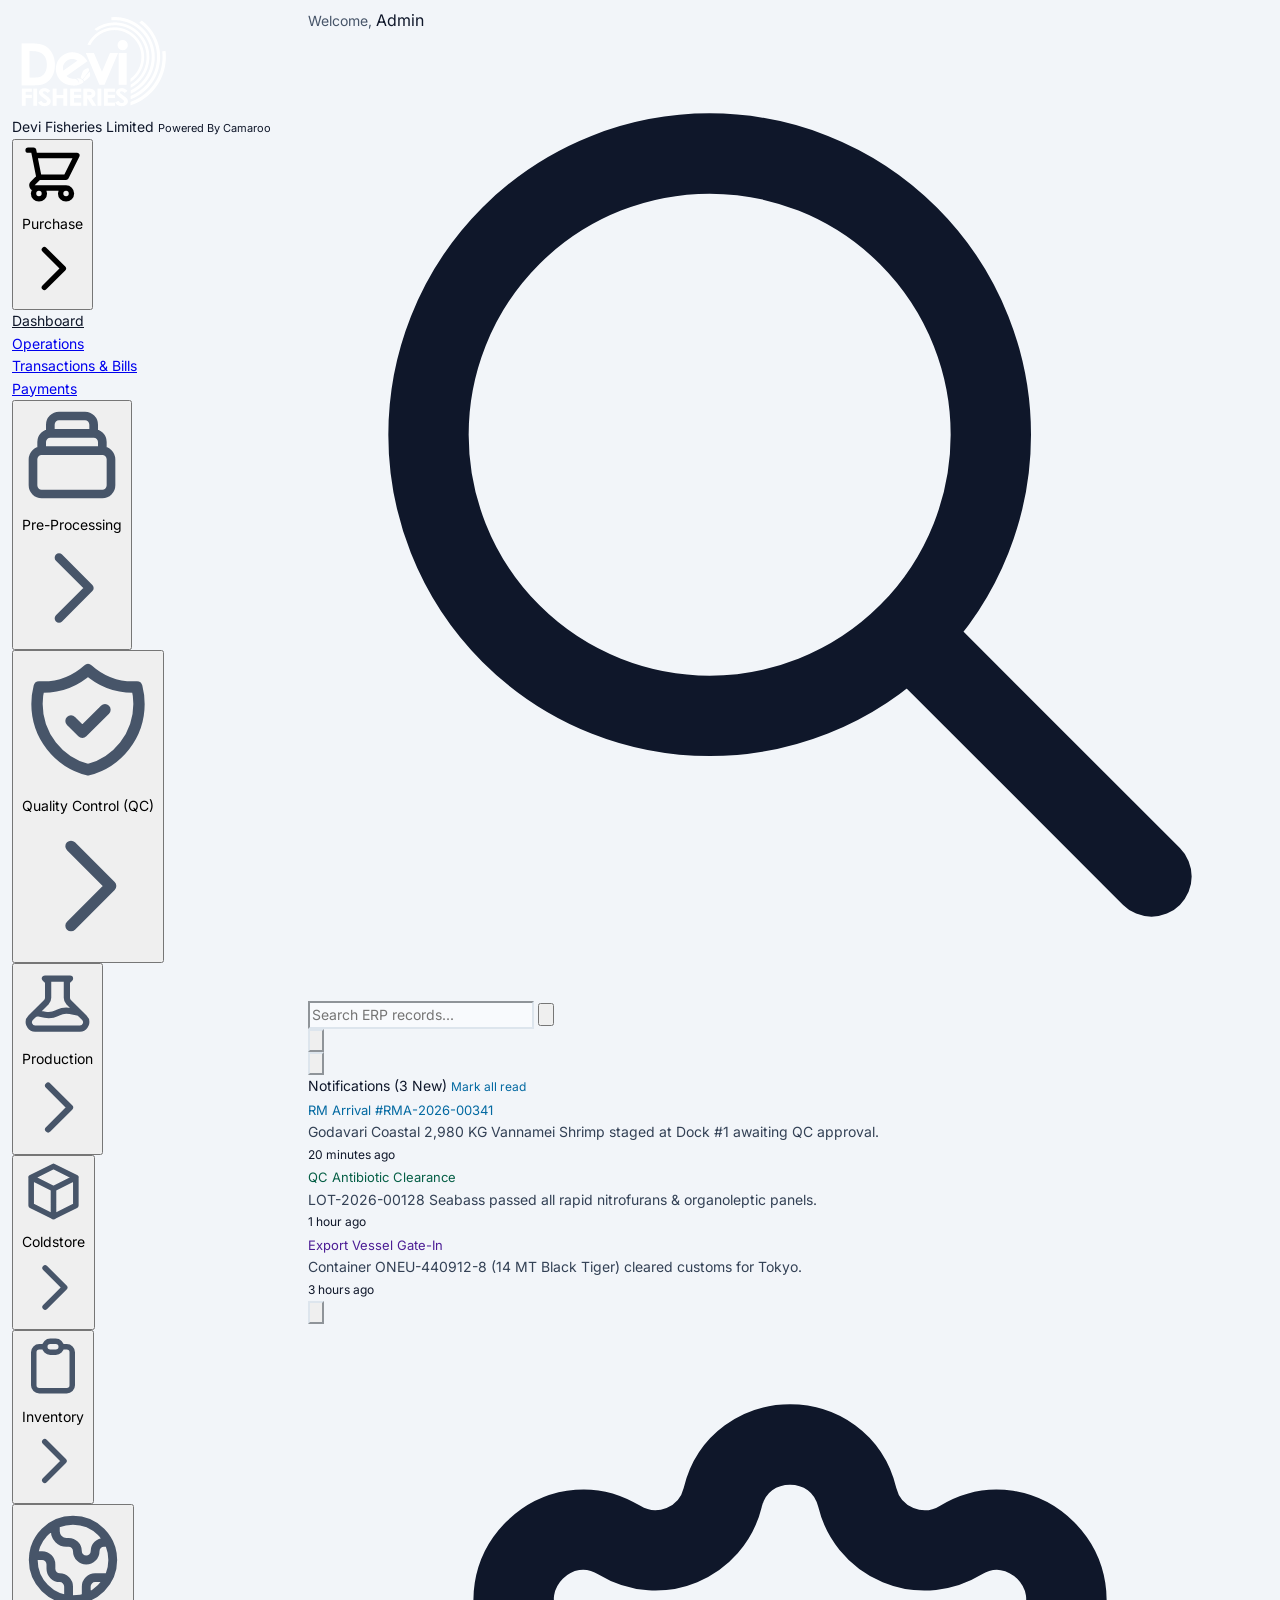
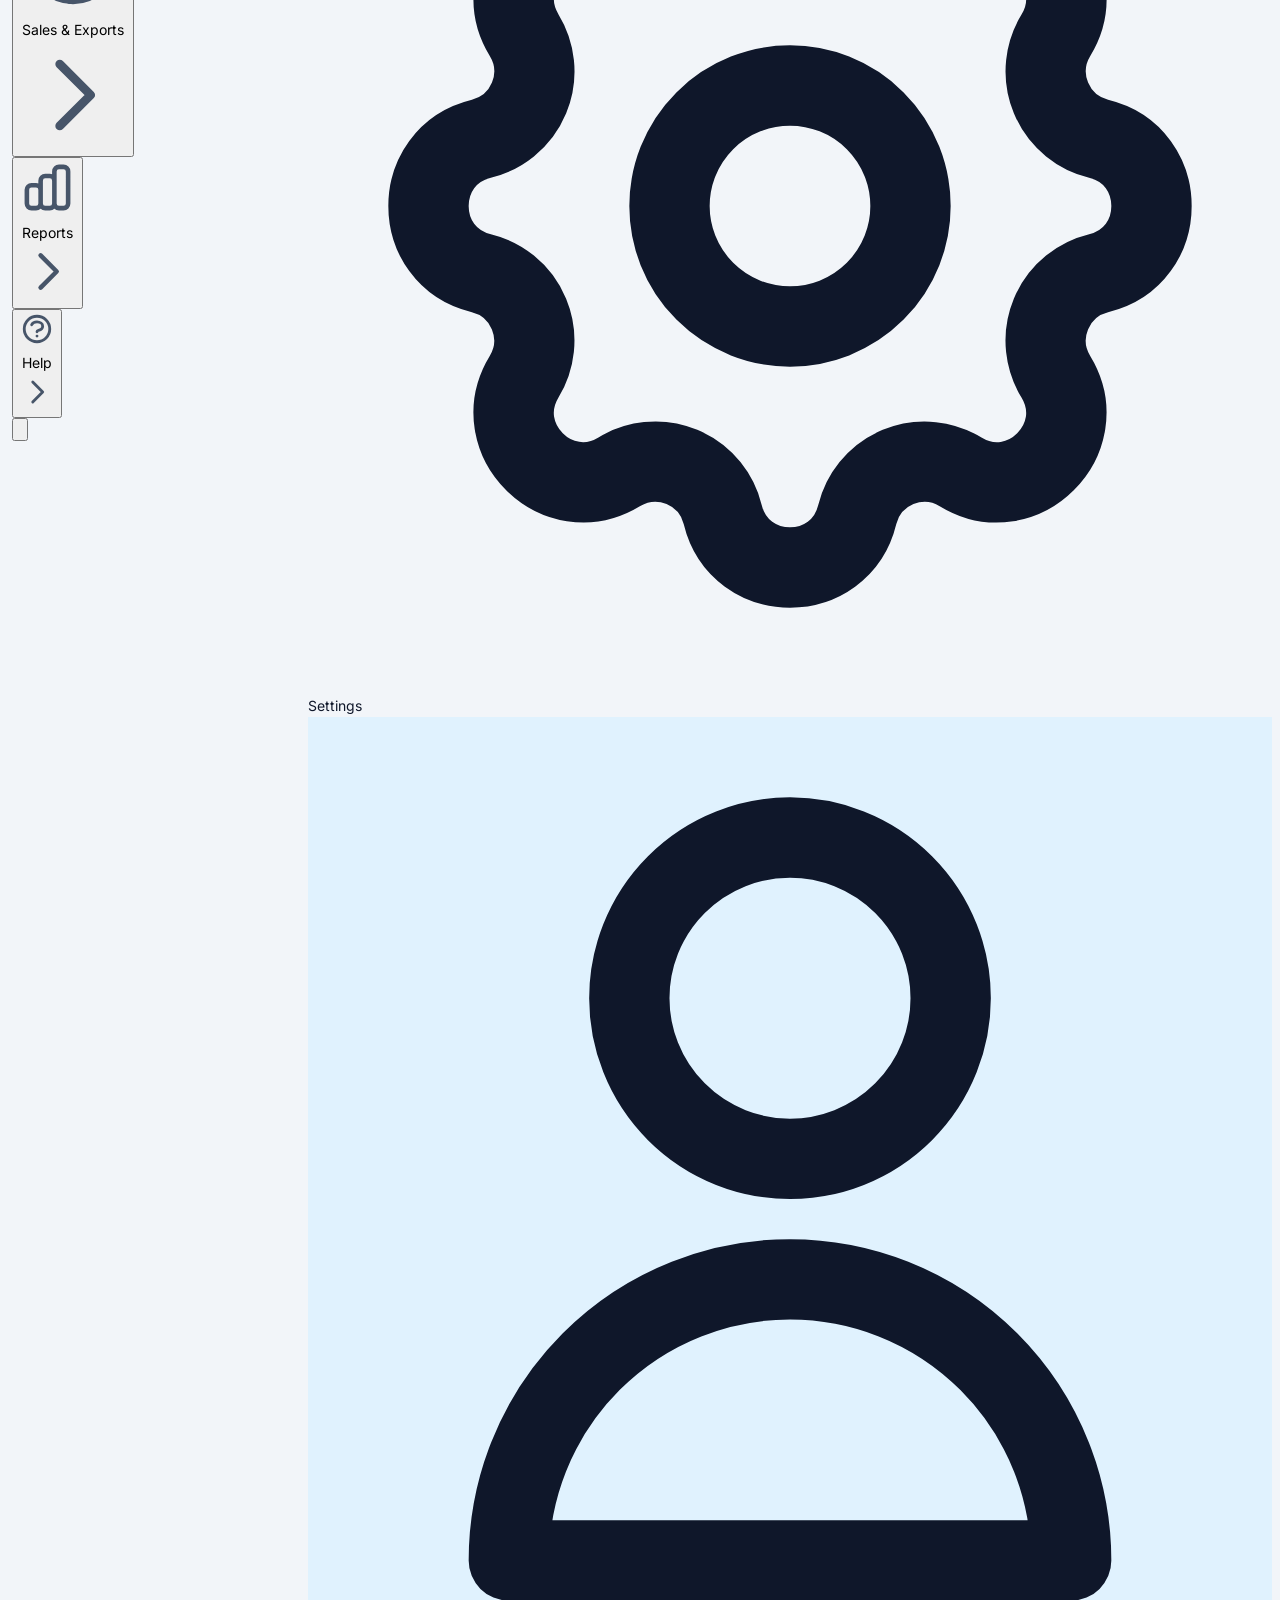
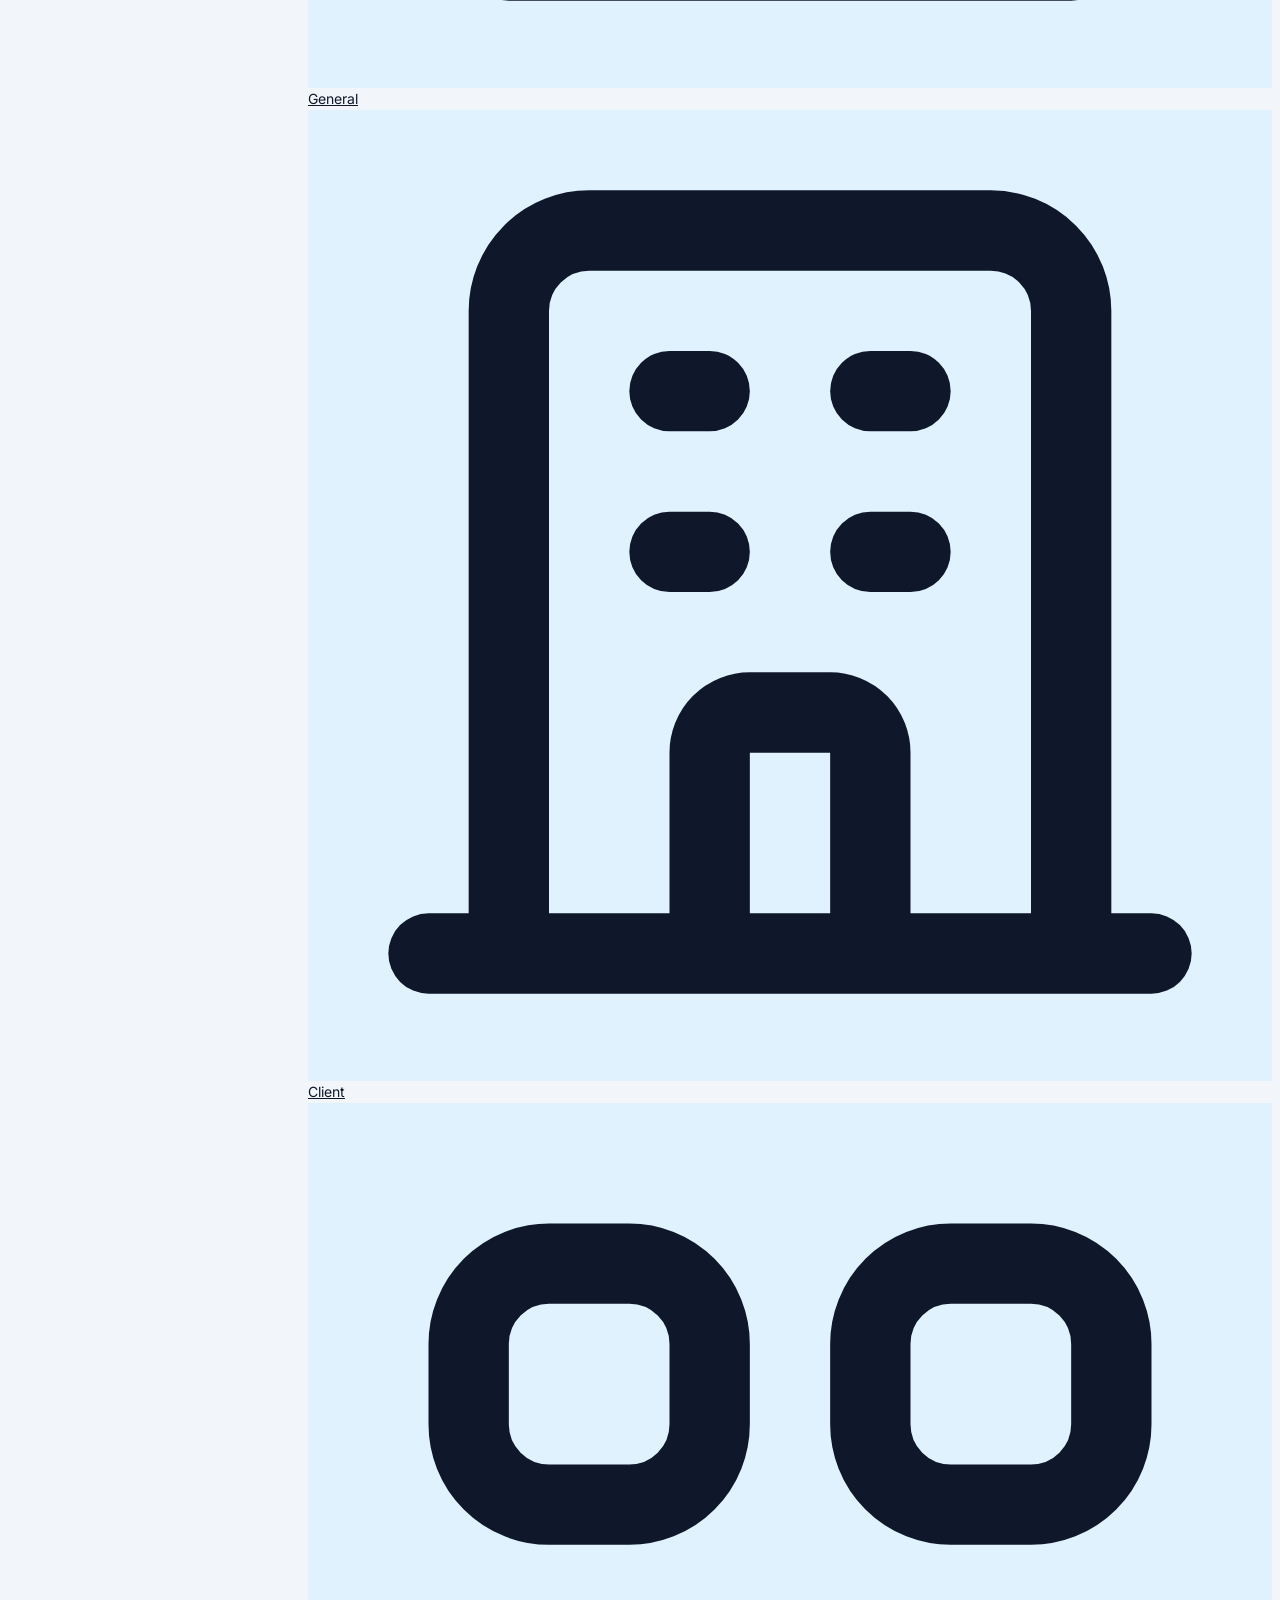
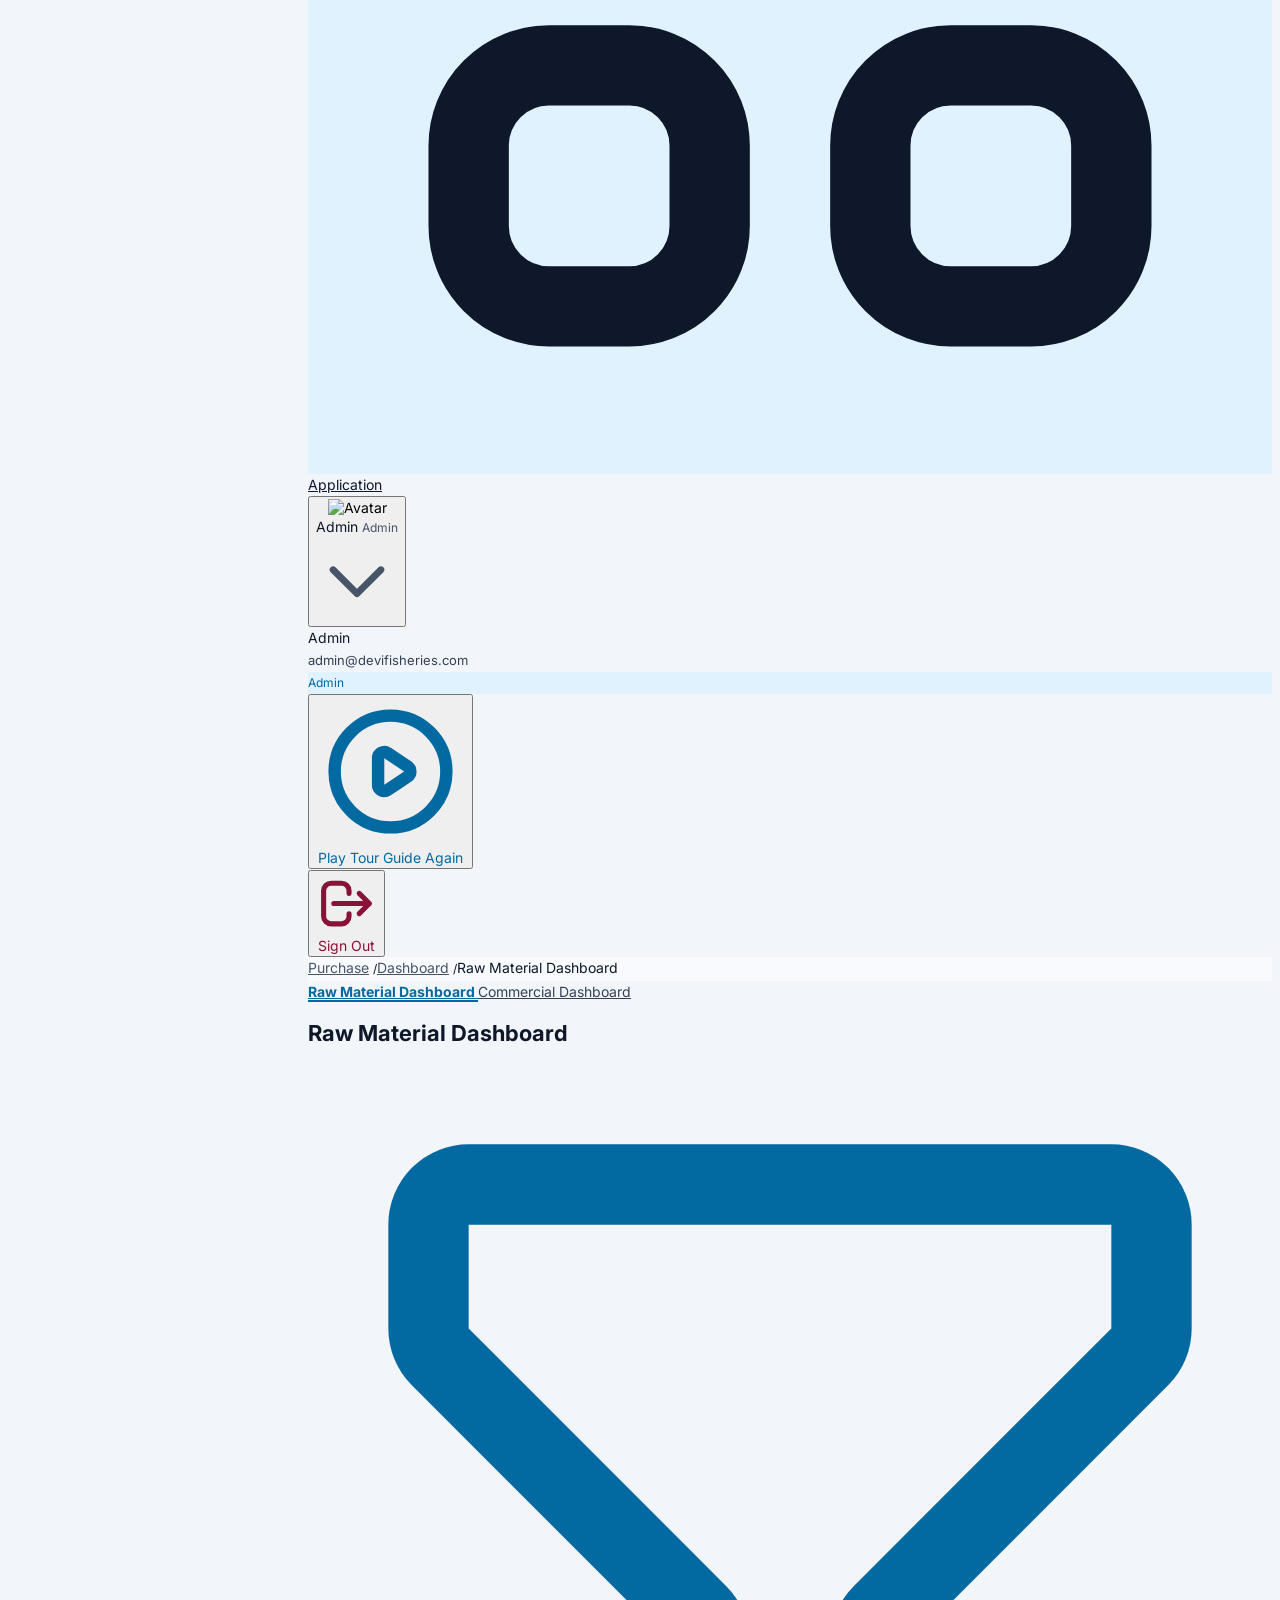
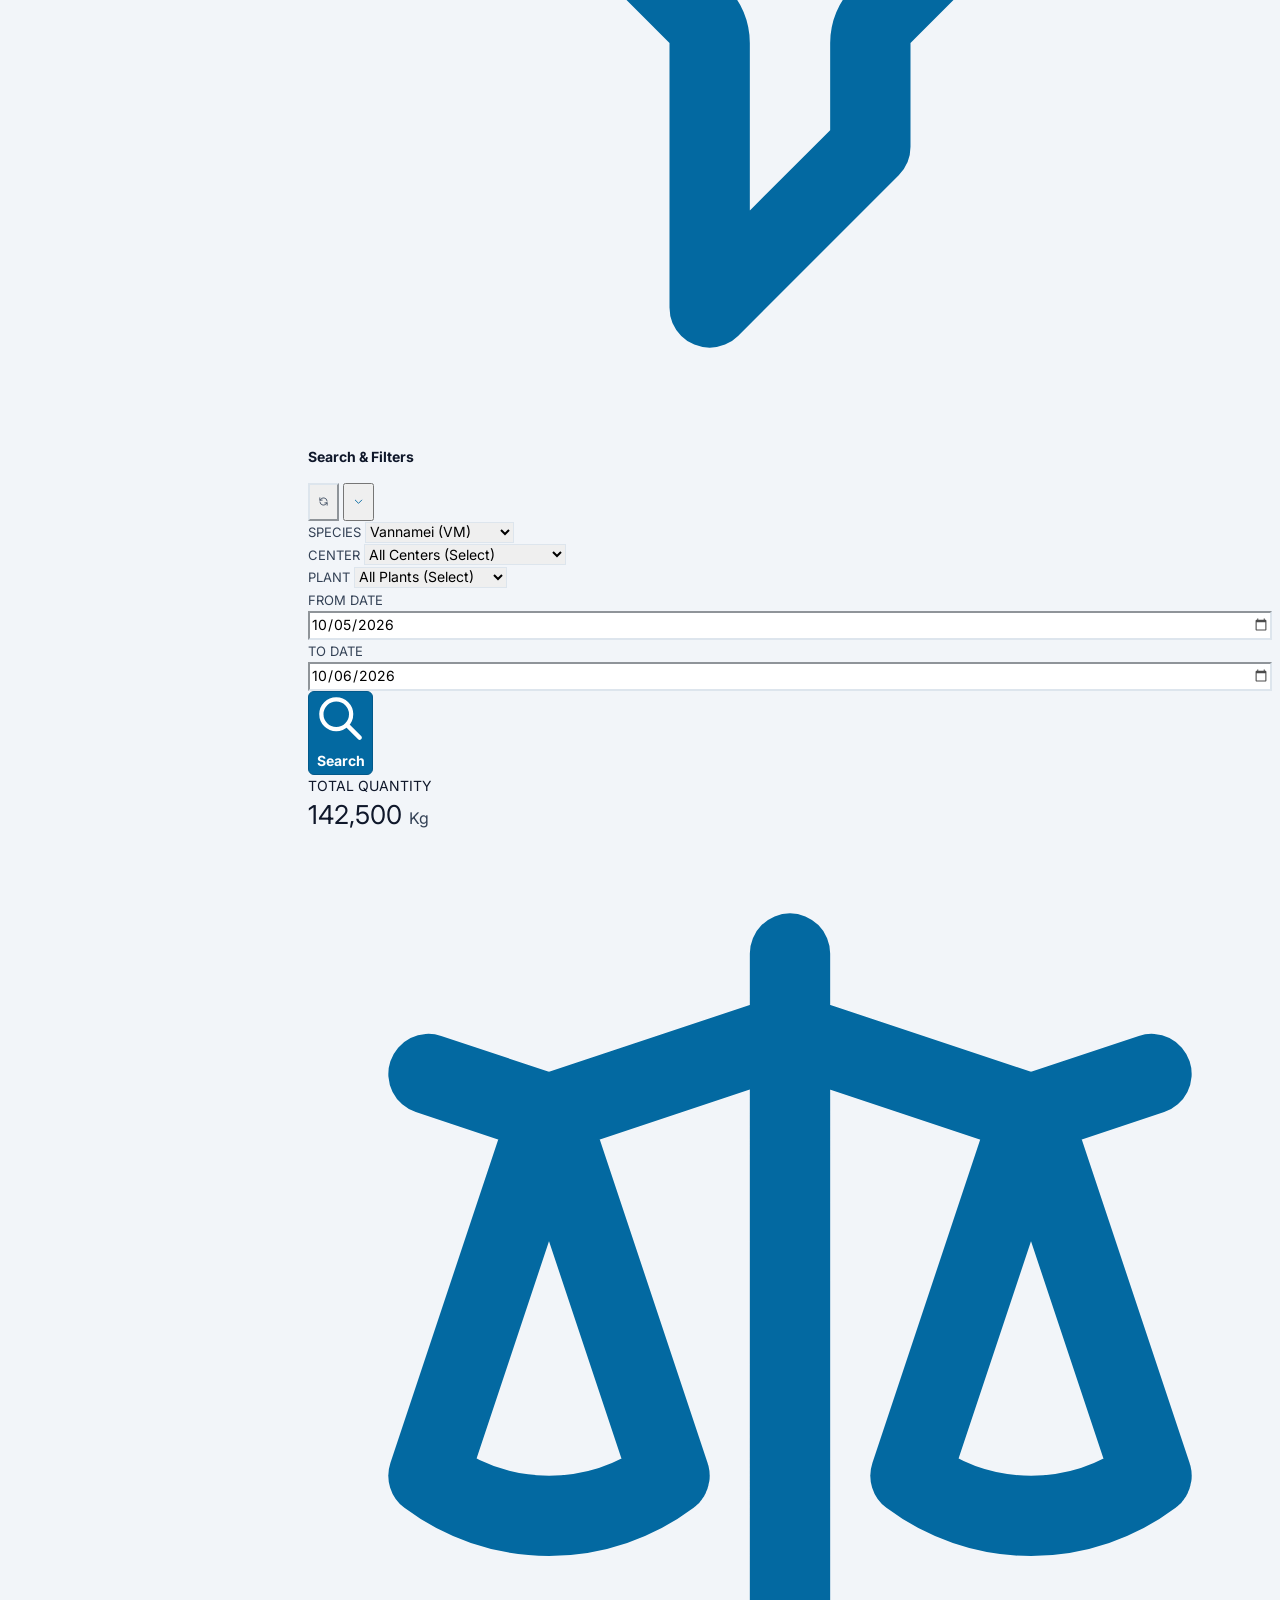
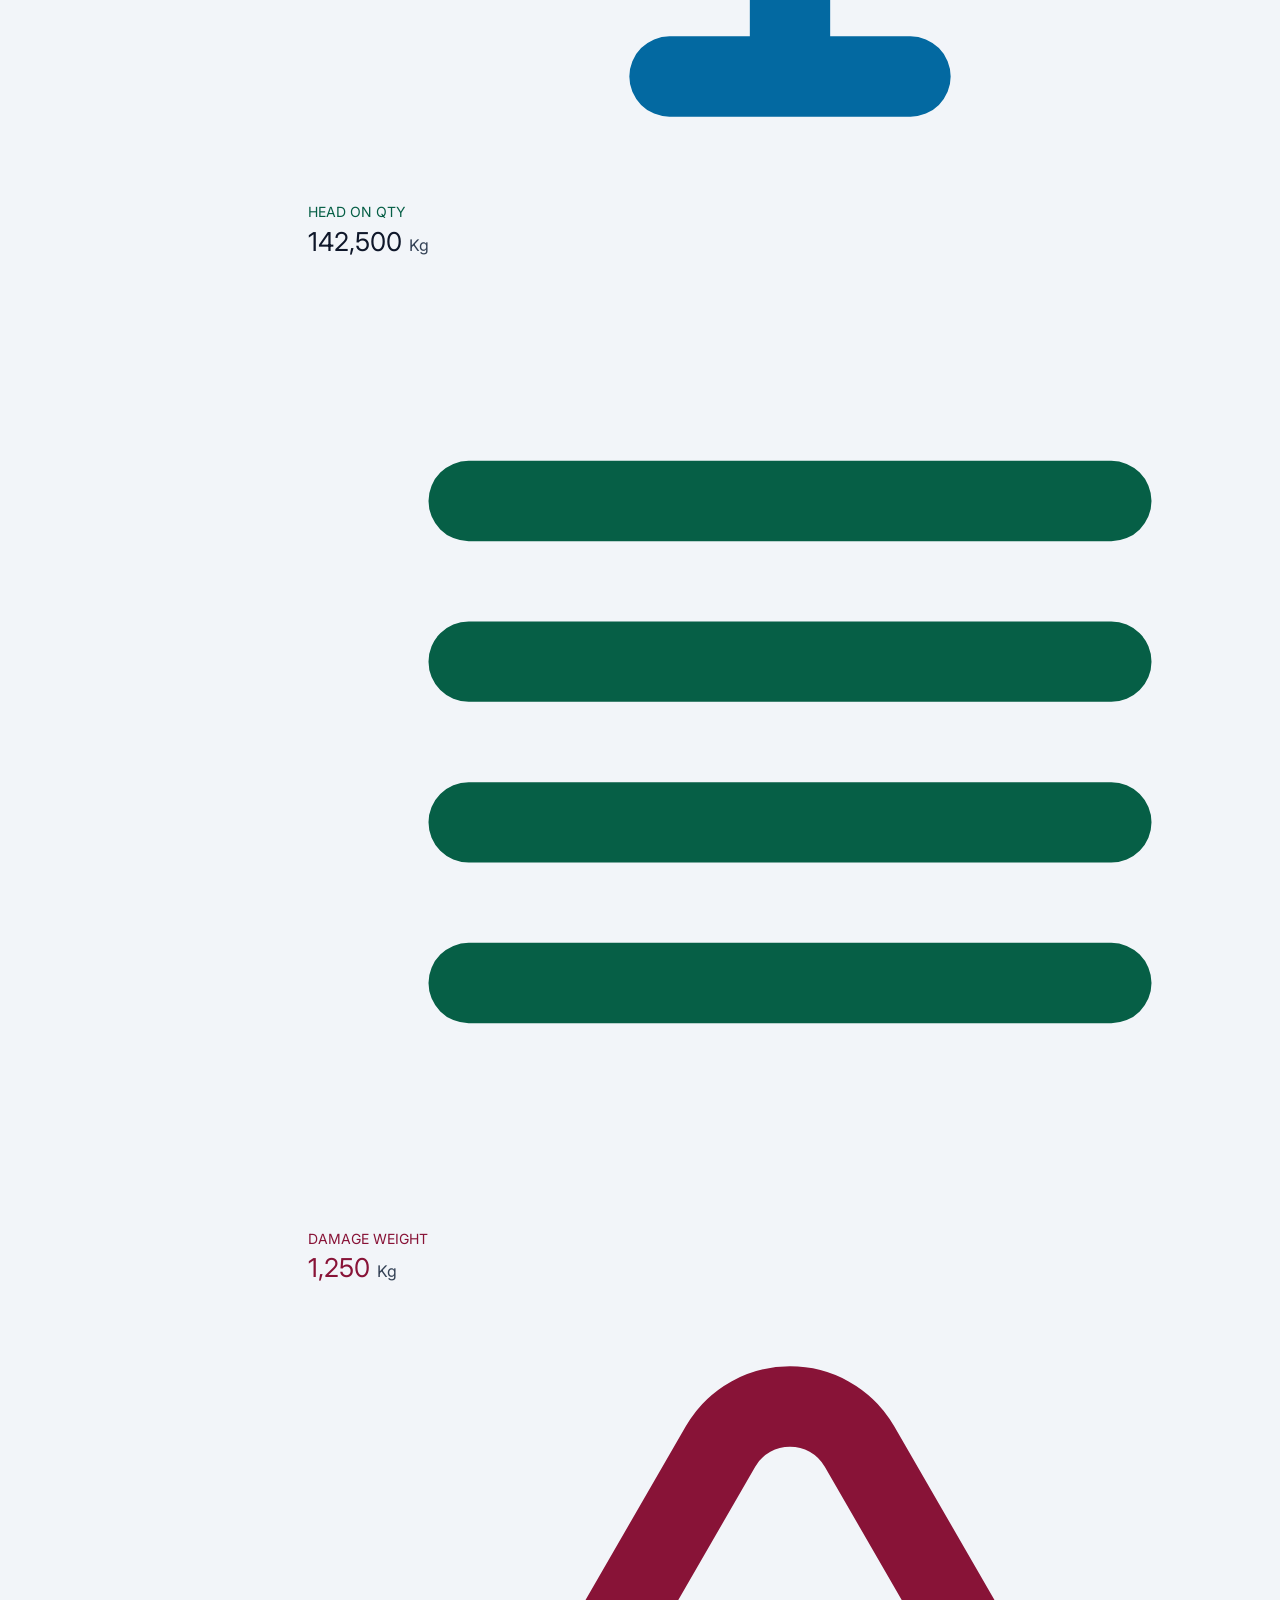
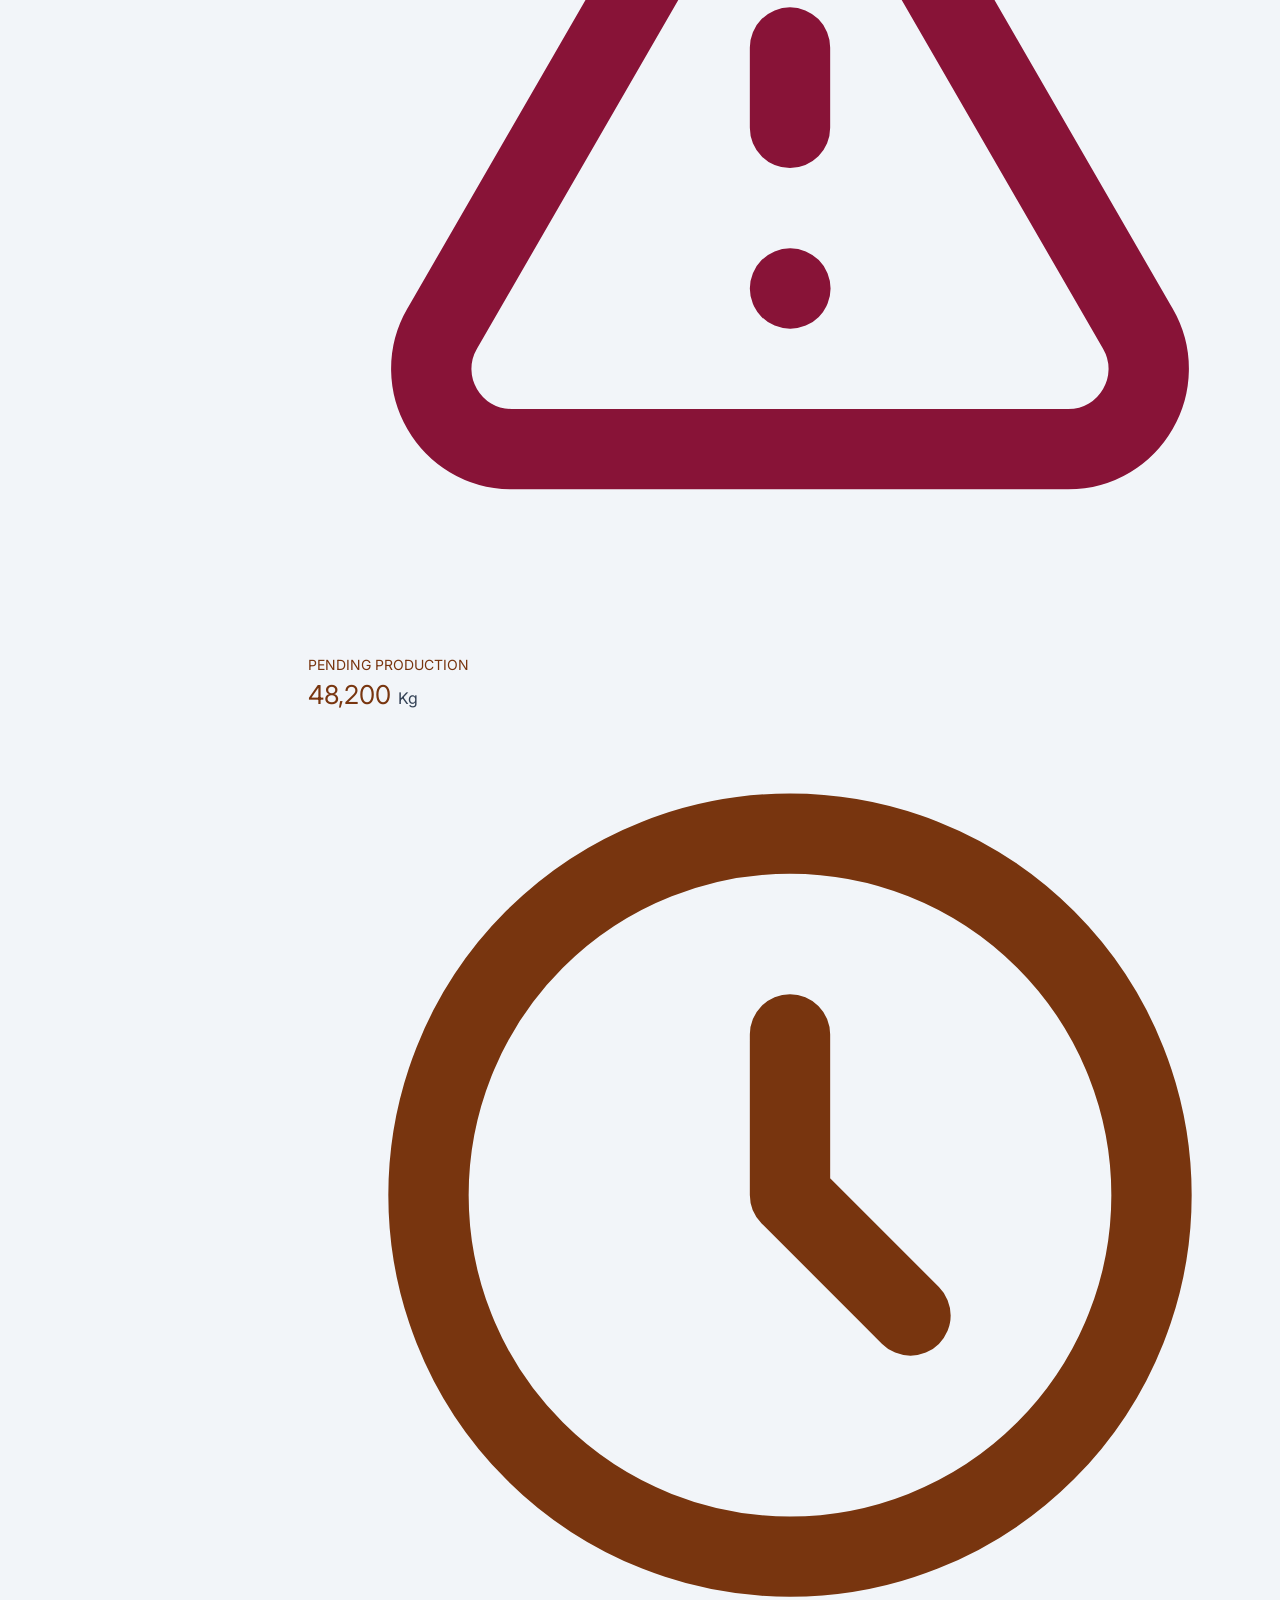
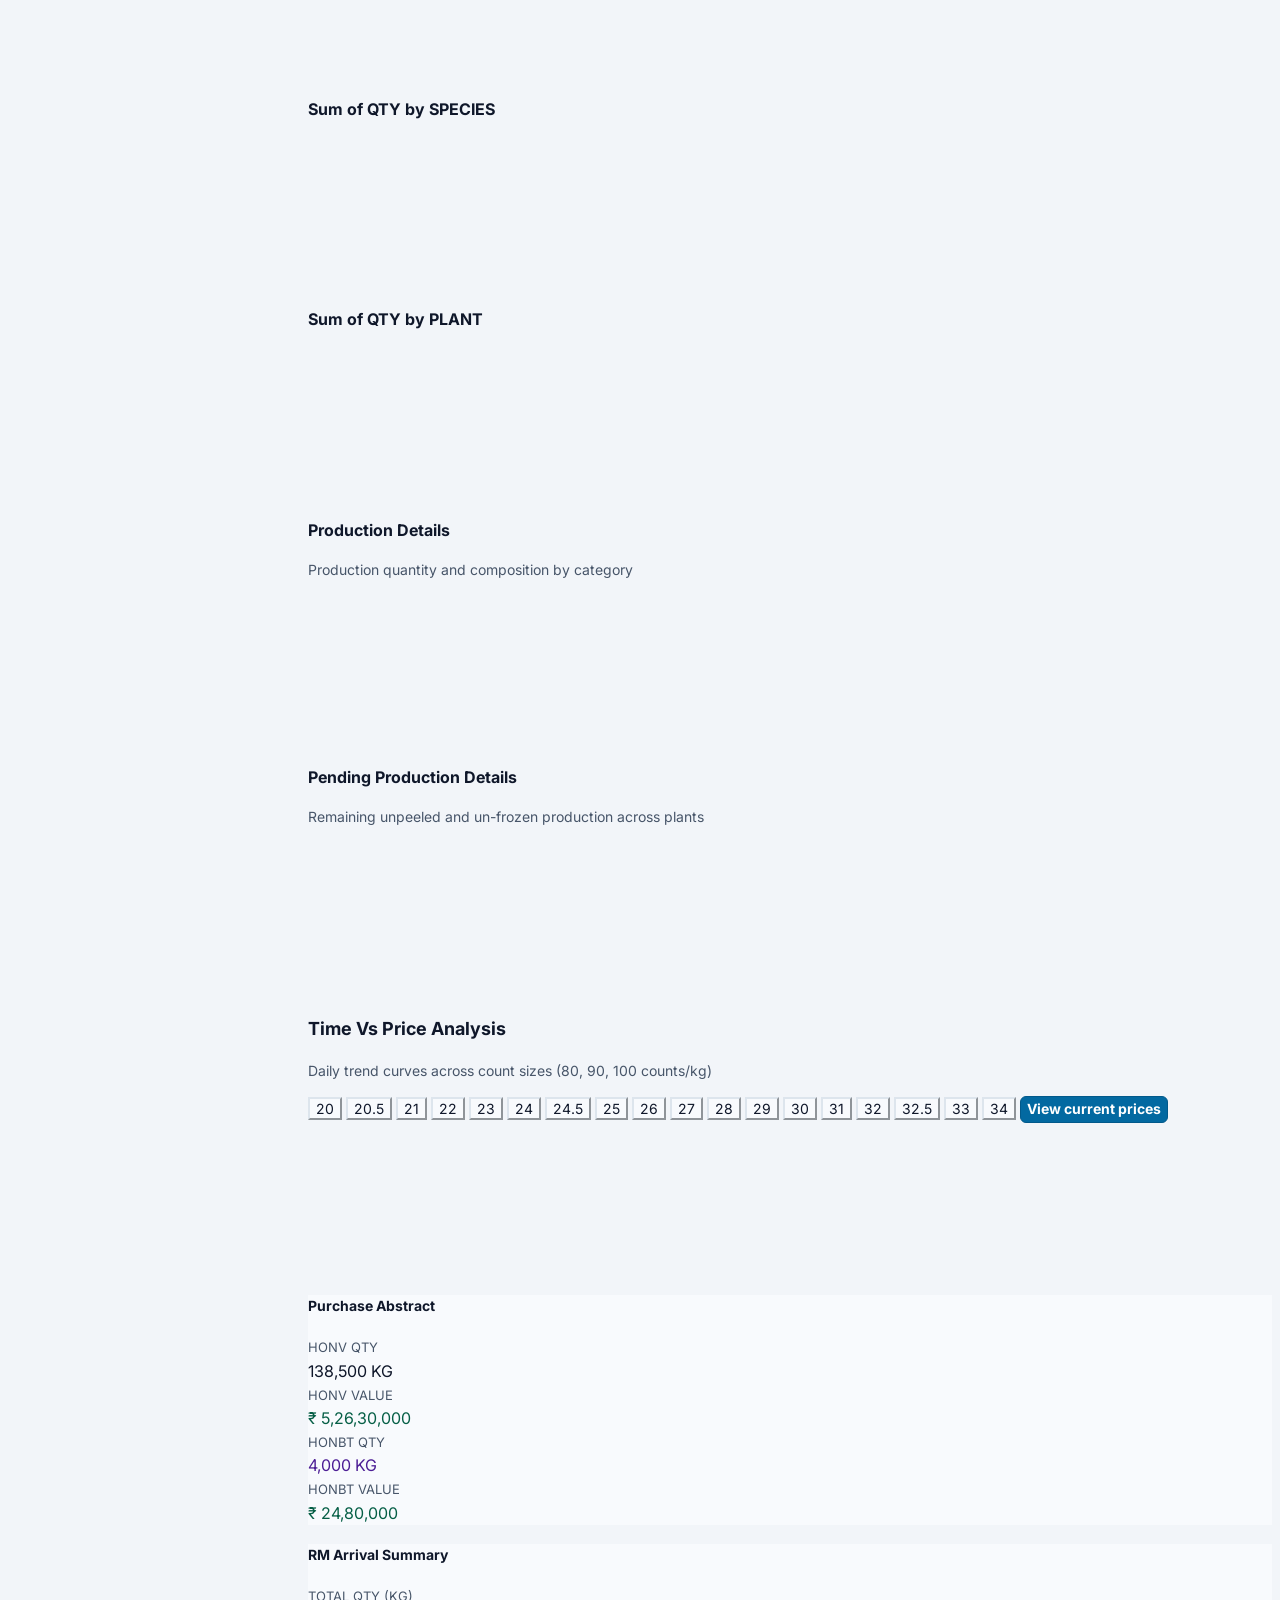
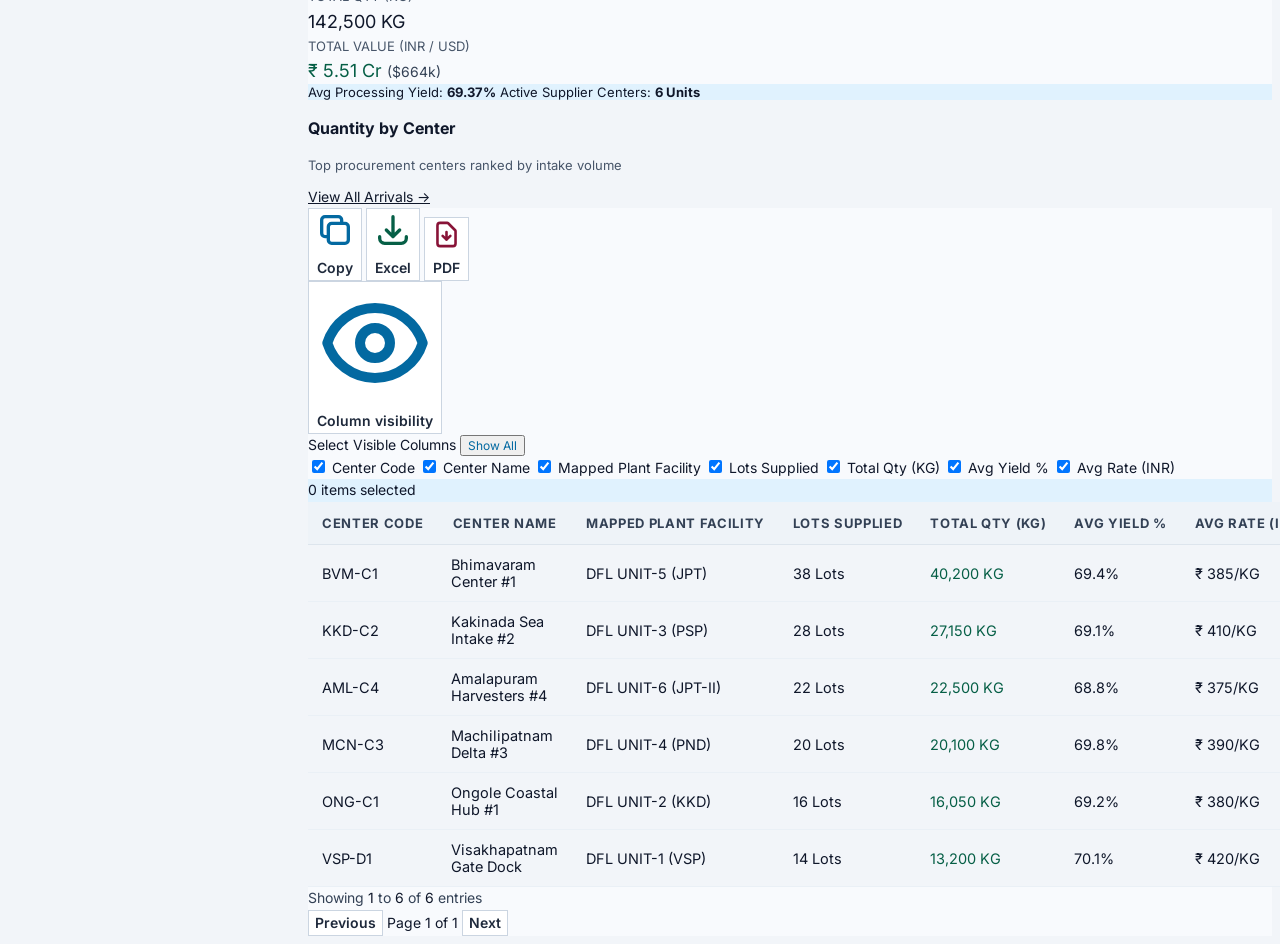
==== standalone.html @ 98cb27f2 "Remove Settings sub-header and company scope switcher from Settings menu" ====
<!DOCTYPE html>
<html lang="en">
<head>
  <meta charset="UTF-8" />
  <meta name="viewport" content="width=device-width, initial-scale=1.0" />
  <title>Devi Fisheries ERP — Enterprise Seafood Processing & Export SaaS</title>
  <script src="https://cdn.tailwindcss.com"></script>
  <script>
    if (typeof tailwind !== 'undefined') {
      tailwind.config = {
        theme: {
          extend: {
            fontSize: {
              'xs': ['14px', { lineHeight: '1.25rem' }],
              'sm': ['16px', { lineHeight: '1.375rem' }],
              'base': ['18px', { lineHeight: '1.5rem' }],
              'lg': ['20px', { lineHeight: '1.75rem' }],
              'xl': ['22px', { lineHeight: '1.875rem' }],
              '2xl': ['26px', { lineHeight: '2.125rem' }],
              '3xl': ['32px', { lineHeight: '2.375rem' }]
            },
            colors: {
              brand: {
                50: '#F0F9FF',
                100: '#E0F2FE',
                200: '#BAE6FD',
                300: '#7DD3FC',
                400: '#38BDF8',
                500: '#0EA5E9',
                600: '#0284C7',
                700: '#0369A1',
                800: '#075985',
                900: '#0C4A6E'
              },
              neutral: {
                50: '#FAFBFC',
                100: '#F4F5F7',
                200: '#EBECF0',
                300: '#DFE1E6',
                400: '#C1C7D0',
                500: '#A5ADBA',
                600: '#7A869A',
                700: '#5E6C84',
                800: '#42526E',
                900: '#172B4D',
                950: '#091E42'
              }
            }
          }
        }
      };
    }
  </script>
  <script src="https://cdn.jsdelivr.net/npm/chart.js"></script>
  <script src="https://unpkg.com/@lottiefiles/lottie-player@latest/dist/lottie-player.js"></script>
  <style>
    /* Atlassian Design System Theme & Custom ERP Styles */
@import url('https://fonts.googleapis.com/css2?family=Inter:wght@300;400;500;600;700;800;900&display=swap');

:root {
  /* Pastel Executive Color Palette (WCAG 2.1 AA/AAA Compliant) */
  --ds-background-neutral: #F2F5F9; /* Soothing Pastel Ice Mist canvas */
  --ds-background-neutral-subtle: #FFFFFF;
  --ds-background-neutral-hover: #EBF1F7;
  --ds-background-neutral-active: #E0E9F2;
  
  --ds-surface: #FFFFFF;
  --ds-surface-overlay: #FFFFFF;
  --ds-surface-raised: #FFFFFF;
  --ds-surface-sunken: #F5F8FC;
  
  /* WCAG AAA High-Contrast Typography on Pastel Surfaces */
  --ds-text: #0F172A; /* 16.1:1 AAA contrast */
  --ds-text-subtle: #334155; /* 9.4:1 AAA contrast */
  --ds-text-subtlest: #475569; /* 6.6:1 AA/AAA contrast */
  --ds-text-inverse: #FFFFFF;
  
  /* Soft Pastel Borders */
  --ds-border: #DDE5ED;
  --ds-border-subtle: #EAF0F6;
  --ds-border-bold: #94A3B8;
  --ds-border-focused: #0284C7;
  
  /* Brand: Marine & Pastel Sky */
  --ds-brand-primary: #0369A1; /* 5.96:1 contrast with white text */
  --ds-brand-primary-hover: #075985; /* 7.95:1 AAA */
  --ds-brand-primary-active: #0C4A6E;
  --ds-brand-subtle: #E0F2FE; /* Pastel Powder Sky */
  
  /* Pastel Status Badges with Certified WCAG AAA Text Contrast */
  --ds-success: #065F46;
  --ds-success-subtle: #DCFCE7; /* Pastel Mint */
  --ds-success-text: #065F46; /* 7.5:1 AAA */
  
  --ds-warning: #78350F;
  --ds-warning-subtle: #FEF3C7; /* Pastel Buttercream */
  --ds-warning-text: #78350F; /* 8.1:1 AAA */
  
  --ds-danger: #881337;
  --ds-danger-subtle: #FFE4E6; /* Pastel Rose */
  --ds-danger-text: #881337; /* 9.1:1 AAA */
  
  --ds-info: #075985;
  --ds-info-subtle: #E0F2FE; /* Pastel Powder Sky */
  --ds-info-text: #075985; /* 7.2:1 AAA */
  
  --ds-purple: #4C1D95;
  --ds-purple-subtle: #EDE9FE; /* Pastel Lavender */
  --ds-purple-text: #4C1D95; /* 9.1:1 AAA */
}

/* Flat Design: Zero drop shadows and zero gradients */
*, *::before, *::after {
  box-shadow: none !important;
  text-shadow: none !important;
}
[class*="bg-gradient-"] {
  background-image: none !important;
}

*, *::before, *::after, body, button, input, select, textarea, kbd, code, pre, table {
  font-family: 'Inter', -apple-system, BlinkMacSystemFont, 'Segoe UI', Roboto, Helvetica, Arial, sans-serif !important;
}

html {
  font-size: 18px !important; /* Base standard enterprise font size (+2px from 16px) */
}

body {
  color: var(--ds-text);
  background-color: var(--ds-background-neutral);
  font-size: 16px !important; /* Base body font size (+2px from 14px) */
  -webkit-font-smoothing: antialiased;
  -moz-osx-font-smoothing: grayscale;
}

/* ERP App Shell: Fixed Geometry & Anti-Overlap */
:root {
  --erp-sidebar-width: 272px;
  --erp-sidebar-collapsed-width: 68px;
  --erp-sidebar-offset: 12px;
  --erp-sidebar-gap: 16px;
}

#sidebar-container {
  position: fixed !important;
  top: var(--erp-sidebar-offset) !important;
  left: var(--erp-sidebar-offset) !important;
  bottom: var(--erp-sidebar-offset) !important;
  width: var(--erp-sidebar-width) !important;
  z-index: 40 !important;
  transition: width 0.25s cubic-bezier(0.4, 0, 0.2, 1) !important;
}

#sidebar-container.is-collapsed {
  width: var(--erp-sidebar-collapsed-width) !important;
}

#sidebar-container #erp-sidebar {
  width: 100% !important;
  height: 100% !important;
}

#main-layout-wrapper {
  margin-left: calc(var(--erp-sidebar-offset) + var(--erp-sidebar-width) + var(--erp-sidebar-gap)) !important;
  transition: margin-left 0.25s cubic-bezier(0.4, 0, 0.2, 1) !important;
}

#main-layout-wrapper.is-collapsed {
  margin-left: calc(var(--erp-sidebar-offset) + var(--erp-sidebar-collapsed-width) + var(--erp-sidebar-gap)) !important;
}

/* Custom Scrollbars */
::-webkit-scrollbar {
  width: 6px;
  height: 6px;
}
::-webkit-scrollbar-track {
  background: #F8FAFC;
}
::-webkit-scrollbar-thumb {
  background: #CBD5E1;
  border-radius: 3px;
}
::-webkit-scrollbar-thumb:hover {
  background: #94A3B8;
}

/* Subtle Pastel Lozenge (Badge) Styles - WCAG AAA Certified */
.lozenge, [class*="lozenge-"] {
  display: inline-flex;
  align-items: center;
  gap: 4px;
  padding: 3px 8px;
  font-size: 13px !important; /* +2px from 11px */
  font-weight: 600;
  line-height: 17px !important;
  border-radius: 6px;
  letter-spacing: 0.02em;
}

.lozenge-default {
  background-color: #F1F5F9 !important;
  color: #1E293B !important; /* 9.4:1 AAA */
  border: 1px solid #CBD5E1 !important;
}

.lozenge-success {
  background-color: #DCFCE7 !important; /* Pastel Mint */
  color: #065F46 !important; /* 7.5:1 AAA */
  border: 1px solid #86EFAC !important;
}

.lozenge-inprogress {
  background-color: #E0F2FE !important; /* Pastel Powder Sky */
  color: #075985 !important; /* 7.2:1 AAA */
  border: 1px solid #7DD3FC !important;
}

.lozenge-warning {
  background-color: #FEF3C7 !important; /* Pastel Buttercream */
  color: #78350F !important; /* 8.1:1 AAA */
  border: 1px solid #FCD34D !important;
}

.lozenge-danger {
  background-color: #FFE4E6 !important; /* Pastel Rose */
  color: #881337 !important; /* 9.1:1 AAA */
  border: 1px solid #FDA4AF !important;
}

.lozenge-info {
  background-color: #E0F2FE !important; /* Pastel Powder Sky */
  color: #075985 !important; /* 7.2:1 AAA */
  border: 1px solid #7DD3FC !important;
}

.lozenge-purple {
  background-color: #EDE9FE !important; /* Pastel Lavender */
  color: #4C1D95 !important; /* 9.1:1 AAA */
  border: 1px solid #C4B5FD !important;
}

/* Accessible Action Buttons */
.btn-primary {
  background-color: #0369A1 !important;
  color: #ffffff !important;
  font-weight: 700 !important;
  border: 1px solid #02598B !important;
  transition: background-color 0.15s ease, border-color 0.15s ease;
}
.btn-primary:hover {
  background-color: #075985 !important;
  border-color: #075985 !important;
  color: #ffffff !important;
}
.btn-primary:active {
  background-color: #0C4A6E !important;
  color: #ffffff !important;
}

/* Clean Underline Tab - Zero Text Highlighting */
.tab-active,
a.tab-active,
button.tab-active,
a[role="tab"][aria-selected="true"],
[role="tab"][aria-selected="true"] {
  background-color: transparent !important;
  background: transparent !important;
  color: #0369A1 !important;
  border-bottom: 2px solid #0369A1 !important;
  font-weight: 700 !important;
  user-select: none !important;
  -webkit-user-select: none !important;
}
.tab-active *,
a.tab-active *,
button.tab-active *,
[role="tab"][aria-selected="true"] * {
  background-color: transparent !important;
  background: transparent !important;
  color: #0369A1 !important;
  user-select: none !important;
  -webkit-user-select: none !important;
}

[role="tab"] {
  user-select: none !important;
  -webkit-user-select: none !important;
}
[role="tab"]:focus:not(:focus-visible) {
  outline: none !important;
  box-shadow: none !important;
}

/* WCAG 2.4.7 High-Contrast Visible Focus Indicator */
:focus-visible {
  outline: 2px solid #0284C7 !important;
  outline-offset: 2px !important;
}

.btn-subtle {
  background-color: transparent;
  color: var(--ds-text-subtle);
  font-weight: 500;
  transition: background-color 0.15s ease, color 0.15s ease;
}
.btn-subtle:hover {
  background-color: #EBF1F7;
  color: var(--ds-text);
}

.btn-secondary {
  background-color: #FFFFFF;
  color: #1E293B;
  font-weight: 600;
  border: 1px solid #CBD5E1;
  transition: all 0.15s ease;
}
.btn-secondary:hover {
  background-color: #F8FAFD;
  color: #0F172A;
  border-color: #94A3B8;
}

.btn-danger {
  background-color: #991B1B;
  color: #ffffff;
}
.btn-danger:hover {
  background-color: #7F1D1D;
}

/* Table styling with Soft Pastel Headers and High-Contrast Data */
.erp-table {
  width: 100%;
  border-collapse: separate;
  border-spacing: 0;
}
.erp-table th {
  background-color: #EEF3F8 !important;
  color: #334155 !important;
  font-size: 13px !important; /* +2px from 11px */
  font-weight: 700;
  text-transform: uppercase;
  letter-spacing: 0.05em;
  padding: 10px 14px;
  border-bottom: 1px solid #DDE5ED !important;
  position: sticky;
  top: 0;
  z-index: 10;
  white-space: nowrap;
}
.erp-table td {
  padding: 11px 14px;
  font-size: 14.5px !important; /* +2px from 12.5px */
  border-bottom: 1px solid #EAF0F6 !important;
  color: #0F172A !important;
  vertical-align: middle;
}
.erp-table tr:hover td {
  background-color: #F4F8FD !important;
}

/* Fixed Sticky Actions Column across all tables */
.erp-table .sticky-action-col {
  position: sticky !important;
  right: 0 !important;
  background-clip: padding-box;
}
.erp-table th.sticky-action-col {
  background-color: #EEF3F8 !important;
  z-index: 20 !important;
  border-left: 1px solid #DDE5ED !important;
  box-shadow: -4px 0 6px -2px rgba(9, 30, 66, 0.08);
}
.erp-table td.sticky-action-col {
  background-color: #ffffff !important;
  z-index: 10 !important;
  border-left: 1px solid #EAF0F6 !important;
  box-shadow: -4px 0 6px -2px rgba(9, 30, 66, 0.08);
}
.erp-table tr:hover td.sticky-action-col {
  background-color: #F4F8FD !important;
}
.erp-table tr.bg-\[\#F4F5F7\] td.sticky-action-col {
  background-color: #F4F8FD !important;
}

/* Nav Item Active - Pastel Sky Pill with Accessible Marine Text */
.nav-item-active {
  background-color: #E0F2FE !important;
  color: #075985 !important;
  font-weight: 700 !important;
  border-left: 3px solid #0284C7 !important;
}
.nav-item-active svg {
  color: #0369A1 !important;
}

/* Tab active */
.tab-active {
  background-color: transparent !important;
  color: #0369A1 !important;
  border-bottom: 2px solid #0369A1 !important;
  font-weight: 700 !important;
}
.tab-active span {
  background-color: transparent !important;
  color: #0369A1 !important;
}

/* Drawer & Modal Transitions */
.drawer-backdrop {
  background-color: rgba(9, 30, 66, 0.54);
  backdrop-filter: blur(2px);
  transition: opacity 0.25s ease;
}

.drawer-panel {
  transition: transform 0.3s cubic-bezier(0.16, 1, 0.3, 1);
}

/* Traceability Flow Step */
.trace-step-node {
  position: relative;
  z-index: 1;
}
.trace-step-node::after {
  content: '';
  position: absolute;
  top: 50%;
  left: 100%;
  width: 32px;
  height: 2px;
  background-color: #DFE1E6;
  z-index: 0;
}
.trace-step-node:last-child::after {
  display: none;
}

/* Coldstore Rack Grid */
.rack-slot {
  aspect-ratio: 1;
  border-radius: 4px;
  display: flex;
  flex-direction: column;
  align-items: center;
  justify-content: center;
  font-size: 12px !important; /* +2px from 10px */
  font-weight: 600;
  cursor: pointer;
  transition: all 0.15s ease;
}
.rack-slot:hover {
  transform: scale(1.06);
  box-shadow: 0 4px 8px rgba(9, 30, 66, 0.15);
  z-index: 2;
}

/* Animations */
@keyframes fadeIn {
  from { opacity: 0; transform: translateY(4px); }
  to { opacity: 1; transform: translateY(0); }
}

.animate-fade-in {
  animation: fadeIn 0.2s cubic-bezier(0.16, 1, 0.3, 1) forwards;
}

/* Skeleton Shimmer Animation */
@keyframes skeletonShimmer {
  0% {
    background-position: -200% 0;
  }
  100% {
    background-position: 200% 0;
  }
}

.skeleton-shimmer {
  background: linear-gradient(
    90deg,
    #EBECF0 0%,
    #F4F5F7 25%,
    #EBECF0 50%,
    #EBECF0 100%
  );
  background-size: 200% 100%;
  animation: skeletonShimmer 1.5s ease-in-out infinite;
}

/* Date Picker Input styling - single clean native calendar icon, no double icons */
.erp-date-wrapper {
  position: relative;
  display: flex;
  align-items: center;
  width: 100%;
}
.erp-date-input,
input[type="date"] {
  width: 100%;
  cursor: pointer;
}
/* Ensure redundant custom SVG date icon is hidden to prevent double icons */
.erp-date-icon {
  display: none !important;
}
/* Clean native calendar picker indicator */
input[type="date"]::-webkit-calendar-picker-indicator,
input[type="datetime-local"]::-webkit-calendar-picker-indicator,
input[type="month"]::-webkit-calendar-picker-indicator {
  cursor: pointer;
  opacity: 0.7;
  padding: 2px;
  margin: 0;
  transition: opacity 0.15s ease-in-out;
}
input[type="date"]::-webkit-calendar-picker-indicator:hover,
input[type="datetime-local"]::-webkit-calendar-picker-indicator:hover,
input[type="month"]::-webkit-calendar-picker-indicator:hover {
  opacity: 1;
}

/* Active Tab: Clean Underline Tab */
.tab-active,
a.tab-active,
a.tab-active:visited,
a[role="tab"][aria-selected="true"],
[role="tab"][aria-selected="true"],
[role="tab"][aria-selected="true"] span,
[role="tab"][aria-selected="true"] * {
  background-color: transparent !important;
  background: transparent !important;
  color: #0369A1 !important;
  border-bottom: 2px solid #0369A1 !important;
  font-weight: 700 !important;
}

.btn-primary {
  background-color: #0369A1 !important;
  background-image: none !important;
  color: #FFFFFF !important;
  font-weight: 700 !important;
  border: 1px solid #02598B !important;
  border-radius: 6px !important;
  box-shadow: none !important;
}
.btn-primary:hover {
  background-color: #075985 !important;
  border-color: #075985 !important;
}

/* Filter Bar Action Buttons: show only icon by default, reveal text on hover */
.dt-top-filter-reset-btn,
.dt-top-filter-toggle-btn,
#comm-filter-reset-btn,
#comm-filter-toggle-btn,
#bill-top-reset-btn,
#bill-top-toggle-btn {
  display: inline-flex !important;
  align-items: center !important;
  justify-content: center !important;
  min-height: 31px !important;
  min-width: 31px !important;
  padding: 6px 8px !important;
  overflow: hidden !important;
  white-space: nowrap !important;
  cursor: pointer !important;
  transition: all 0.2s cubic-bezier(0.4, 0, 0.2, 1) !important;
}

.dt-top-filter-reset-btn > span,
.dt-top-filter-toggle-btn .dt-top-filter-toggle-text,
#comm-filter-reset-btn > span,
#comm-filter-toggle-btn .comm-toggle-text,
.rm-toggle-text {
  max-width: 0 !important;
  opacity: 0 !important;
  overflow: hidden !important;
  display: inline-block !important;
  vertical-align: middle !important;
  white-space: nowrap !important;
  margin-left: 0 !important;
  pointer-events: none !important;
  transition: max-width 0.25s cubic-bezier(0.4, 0, 0.2, 1), opacity 0.2s ease, margin 0.2s ease !important;
}

.dt-top-filter-reset-btn:hover > span,
.dt-top-filter-reset-btn:focus-visible > span,
.dt-top-filter-toggle-btn:hover .dt-top-filter-toggle-text,
.dt-top-filter-toggle-btn:focus-visible .dt-top-filter-toggle-text,
#comm-filter-reset-btn:hover > span,
#comm-filter-reset-btn:focus-visible > span,
#comm-filter-toggle-btn:hover .comm-toggle-text,
#comm-filter-toggle-btn:focus-visible .comm-toggle-text,
button:hover > .rm-toggle-text,
button:focus-visible > .rm-toggle-text {
  max-width: 100px !important;
  opacity: 1 !important;
  margin-left: 6px !important;
}

/* Accessibility Screen Reader Only Utility */
.sr-only {
  position: absolute;
  width: 1px;
  height: 1px;
  padding: 0;
  margin: -1px;
  overflow: hidden;
  clip: rect(0, 0, 0, 0);
  white-space: nowrap;
  border-width: 0;
}

/* Print Styles */
@media print {
  aside, header, .no-print {
    display: none !important;
  }
  main {
    padding: 0 !important;
    margin: 0 !important;
    width: 100% !important;
  }
}

/* ==========================================================================
   GLOBAL PASTEL PALETTE HARMONIZATION & WCAG COMPLIANCE
   ========================================================================== */

/* Pastel Canvas & Shell */
body, #erp-app-shell, .bg-\[\#F4F5F7\] {
  background-color: #F2F5F9 !important;
}

.bg-\[\#FAFBFC\],
.bg-\[\#F8FAFC\] {
  background-color: #F8FAFD !important;
}

/* Pastel Borders (Clean non-text boundary definition) */
.border-\[\#E2E8F0\],
.border-\[\#DFE1E6\],
.border-\[\#EBECF0\],
.border-\[\#F1F5F9\] {
  border-color: #DDE5ED !important;
}

/* Pastel Badge & Container Overrides with WCAG AAA Contrast */
.bg-\[\#E3FCEF\],
.bg-\[\#F0FDF4\] {
  background-color: #DCFCE7 !important; /* Pastel Mint */
  border-color: #86EFAC !important;
}

.bg-\[\#FFEBE6\],
.bg-\[\#FEF2F2\] {
  background-color: #FFE4E6 !important; /* Pastel Rose */
  border-color: #FDA4AF !important;
}

.bg-\[\#FFF0B3\],
.bg-\[\#FFFBEB\],
.bg-\[\#FFF7ED\] {
  background-color: #FEF3C7 !important; /* Pastel Buttercream */
  border-color: #FCD34D !important;
}

.bg-\[\#EAE6FF\],
.bg-\[\#F5F3FF\] {
  background-color: #EDE9FE !important; /* Pastel Lavender */
  border-color: #C4B5FD !important;
}

.bg-\[\#E6FCFF\],
.bg-\[\#F0F9FF\] {
  background-color: #E0F2FE !important; /* Pastel Powder Sky */
  border-color: #7DD3FC !important;
}

.bg-\[\#EBECF0\] {
  background-color: #F1F5F9 !important;
  border-color: #CBD5E1 !important;
}

/* Certified WCAG 2.1 AA/AAA Contrast Text Overrides */
.text-\[\#172B4D\],
.text-\[\#0F172A\],
.text-\[\#1E293B\],
.text-\[\#17191c\] {
  color: #0F172A !important; /* 16.1:1 AAA contrast */
}

.text-\[\#5E6C84\],
.text-\[\#475569\],
.text-\[\#42526E\] {
  color: #334155 !important; /* 9.4:1 AAA contrast */
}

.text-\[\#6B778C\],
.text-\[\#7A869A\],
.text-\[\#64748B\],
.text-\[\#8993A4\] {
  color: #475569 !important; /* 6.6:1 AA/AAA large contrast */
}

.text-\[\#006644\],
.text-\[\#00875A\],
.text-\[\#36B37E\],
.text-\[\#15803D\] {
  color: #065F46 !important; /* 7.5:1 AAA on Pastel Mint */
}

.text-\[\#BF2600\],
.text-\[\#FF5630\],
.text-\[\#B91C1C\] {
  color: #881337 !important; /* 9.1:1 AAA on Pastel Rose */
}

.text-\[\#8f4d00\],
.text-\[\#FF8B00\],
.text-\[\#FFAB00\],
.text-\[\#B45309\] {
  color: #78350F !important; /* 8.1:1 AAA on Pastel Buttercream */
}

.text-\[\#403294\],
.text-\[\#6554C0\],
.text-\[\#5243AA\],
.text-\[\#6D28D9\] {
  color: #4C1D95 !important; /* 9.1:1 AAA on Pastel Lavender */
}

.text-\[\#008DA6\],
.text-\[\#0284C7\] {
  color: #0369A1 !important; /* 5.96:1 AA on white/pastel */
}

/* Form Controls with 3:1 Non-Text Boundary Contrast */
input, select, textarea {
  border-color: #CBD5E1 !important;
}
input:focus, select:focus, textarea:focus {
  border-color: #0284C7 !important;
  outline: 2px solid #0284C7 !important;
  outline-offset: 1px !important;
}

/* ==========================================================================
   ENTERPRISE DAY / NIGHT (DARK) THEME
   ========================================================================== */
html.theme-dark,
html.theme-dark body,
html.theme-dark #erp-app-shell {
  background-color: #070B14 !important;
  color: #F8FAFC !important;
}

html.theme-dark .bg-white,
html.theme-dark .modal-content,
html.theme-dark .drawer-panel {
  background-color: #0F172A !important;
  color: #F8FAFC !important;
  border-color: #1E293B !important;
}

html.theme-dark .bg-\[\#F8FAFC\],
html.theme-dark .bg-\[\#F4F5F7\],
html.theme-dark .bg-\[\#FAFBFC\] {
  background-color: #0B1120 !important;
  border-color: #1E293B !important;
}

html.theme-dark .border-\[\#E2E8F0\],
html.theme-dark .border-\[\#DFE1E6\],
html.theme-dark .border-\[\#EBECF0\],
html.theme-dark .border-\[\#F1F5F9\],
html.theme-dark .border-b,
html.theme-dark .border-t,
html.theme-dark .border-l,
html.theme-dark .border-r,
html.theme-dark .border {
  border-color: #1E293B !important;
}

html.theme-dark .text-\[\#0F172A\],
html.theme-dark .text-\[\#172B4D\],
html.theme-dark .text-\[\#1E293B\],
html.theme-dark .text-\[\#17191c\] {
  color: #F8FAFC !important;
}

html.theme-dark .text-\[\#334155\],
html.theme-dark .text-\[\#475569\],
html.theme-dark .text-\[\#5E6C84\],
html.theme-dark .text-\[\#64748B\],
html.theme-dark .text-\[\#6B778C\],
html.theme-dark .text-\[\#7A869A\] {
  color: #94A3B8 !important;
}

html.theme-dark input,
html.theme-dark select,
html.theme-dark textarea {
  background-color: #0F172A !important;
  color: #F8FAFC !important;
  border-color: #334155 !important;
}

html.theme-dark input::placeholder,
html.theme-dark textarea::placeholder {
  color: #64748B !important;
}

html.theme-dark .erp-table th {
  background-color: #0B1120 !important;
  color: #94A3B8 !important;
  border-color: #1E293B !important;
}

html.theme-dark .erp-table td {
  background-color: transparent !important;
  color: #E2E8F0 !important;
  border-color: #1E293B !important;
}

html.theme-dark .erp-table tr:hover td {
  background-color: #1E293B !important;
}

/* Dark Mode Glowing Pastel Badges (WCAG AAA against #070B14) */
html.theme-dark .lozenge-success,
html.theme-dark .bg-\[\#E3FCEF\],
html.theme-dark .bg-\[\#F0FDF4\] {
  background-color: rgba(52, 211, 153, 0.16) !important;
  color: #6EE7B7 !important;
  border-color: rgba(52, 211, 153, 0.35) !important;
}

html.theme-dark .lozenge-inprogress,
html.theme-dark .lozenge-info,
html.theme-dark .bg-\[\#E6FCFF\],
html.theme-dark .bg-\[\#F0F9FF\] {
  background-color: rgba(56, 189, 248, 0.16) !important;
  color: #7DD3FC !important;
  border-color: rgba(56, 189, 248, 0.35) !important;
}

html.theme-dark .lozenge-warning,
html.theme-dark .bg-\[\#FFF0B3\],
html.theme-dark .bg-\[\#FFFBEB\],
html.theme-dark .bg-\[\#FFF7ED\] {
  background-color: rgba(251, 191, 36, 0.16) !important;
  color: #FDE68A !important;
  border-color: rgba(251, 191, 36, 0.35) !important;
}

html.theme-dark .lozenge-danger,
html.theme-dark .bg-\[\#FFEBE6\],
html.theme-dark .bg-\[\#FEF2F2\] {
  background-color: rgba(248, 113, 113, 0.16) !important;
  color: #FCA5A5 !important;
  border-color: rgba(248, 113, 113, 0.35) !important;
}

html.theme-dark .lozenge-purple,
html.theme-dark .bg-\[\#EAE6FF\],
html.theme-dark .bg-\[\#F5F3FF\] {
  background-color: rgba(192, 132, 252, 0.16) !important;
  color: #D8B4FE !important;
  border-color: rgba(192, 132, 252, 0.35) !important;
}

html.theme-dark .lozenge-default {
  background-color: #1E293B !important;
  color: #CBD5E1 !important;
  border-color: #334155 !important;
}

html.theme-dark #notifications-dropdown,
html.theme-dark #user-dropdown-menu,
html.theme-dark #header-search-dropdown {
  background-color: #0F172A !important;
  border-color: #334155 !important;
  box-shadow: 0 10px 25px -5px rgba(0, 0, 0, 0.6) !important;
}

/* ==========================================================================
   GLOBAL +2px FONT SIZE SYSTEM & UI TYPOGRAPHY SCALING
   ========================================================================== */

/* Standard text utility classes scaled up by +2px */
.text-xs { font-size: 14px !important; line-height: 1.25rem !important; }
.text-sm { font-size: 16px !important; line-height: 1.375rem !important; }
.text-base { font-size: 18px !important; line-height: 1.5rem !important; }
.text-lg { font-size: 20px !important; line-height: 1.75rem !important; }
.text-xl { font-size: 22px !important; line-height: 1.75rem !important; }
.text-2xl { font-size: 26px !important; line-height: 2rem !important; }
.text-3xl { font-size: 32px !important; line-height: 2.375rem !important; }

/* Arbitrary font sizes scaled by +2px across all components, badges, chips, labels, icons and text */
.text-\[8px\] { font-size: 10px !important; }
.text-\[9px\] { font-size: 11px !important; }
.text-\[9\.5px\] { font-size: 11.5px !important; }
.text-\[10px\] { font-size: 12px !important; }
.text-\[10\.5px\] { font-size: 12.5px !important; }
.text-\[11px\] { font-size: 13px !important; }
.text-\[11\.5px\] { font-size: 13.5px !important; }
.text-\[12px\] { font-size: 14px !important; }
.text-\[12\.5px\] { font-size: 14.5px !important; }
.text-\[13px\] { font-size: 15px !important; }
.text-\[14px\] { font-size: 16px !important; }
.text-\[15px\] { font-size: 17px !important; }
.text-\[16px\] { font-size: 18px !important; }
.text-\[18px\] { font-size: 20px !important; }
.text-\[20px\] { font-size: 22px !important; }
.text-\[22px\] { font-size: 24px !important; }
.text-\[24px\] { font-size: 26px !important; }

/* Action Buttons & Controls (+2px) */
button, .btn-primary, .btn-secondary, .btn-danger, .btn-subtle {
  font-size: 14px;
}
input, select, textarea {
  font-size: 14px;
}

/* Chips, Badges, Lozenges (+2px) */
.lozenge, [class*="lozenge-"], .chip, [class*="badge"], kbd {
  font-size: 13px !important;
}

/* High Contrast Mode (WCAG AAA) */
html.a11y-high-contrast body,
html.a11y-high-contrast #erp-app-shell,
html.a11y-high-contrast .bg-\[\#F8FAFC\],
html.a11y-high-contrast .bg-\[\#F4F5F7\],
html.a11y-high-contrast .bg-\[\#FAFBFC\] {
  background-color: #000000 !important;
  color: #FFFFFF !important;
}

html.a11y-high-contrast .bg-white {
  background-color: #050810 !important;
  color: #FFFFFF !important;
  border-color: #64748B !important;
}

html.a11y-high-contrast .text-\[\#0F172A\],
html.a11y-high-contrast .text-\[\#172B4D\],
html.a11y-high-contrast .text-\[\#1E293B\],
html.a11y-high-contrast .text-\[\#334155\],
html.a11y-high-contrast .text-\[\#475569\],
html.a11y-high-contrast .text-\[\#64748B\],
html.a11y-high-contrast .text-\[\#5E6C84\] {
  color: #FFFFFF !important;
}

html.a11y-high-contrast input,
html.a11y-high-contrast select,
html.a11y-high-contrast textarea {
  background-color: #000000 !important;
  color: #FFFFFF !important;
  border-color: #CBD5E1 !important;
  border-width: 2px !important;
}

html.a11y-high-contrast .erp-table th {
  background-color: #0B0F19 !important;
  color: #FFFFFF !important;
  border-color: #64748B !important;
}

html.a11y-high-contrast .erp-table td {
  color: #FFFFFF !important;
  border-color: #475569 !important;
}

/* High-Visibility Keyboard Focus (WCAG 2.4.7) */
html.a11y-enhanced-focus *:focus,
html.a11y-enhanced-focus *:focus-visible {
  outline: 3px solid #0284C7 !important;
  outline-offset: 3px !important;
  box-shadow: 0 0 0 2px #FFFFFF !important;
}

/* Reduced Motion (Vestibular safety) */
html.a11y-reduced-motion *,
html.a11y-reduced-motion *::before,
html.a11y-reduced-motion *::after {
  animation-duration: 0.001ms !important;
  animation-iteration-count: 1 !important;
  transition-duration: 0.001ms !important;
  scroll-behavior: auto !important;
}

/* Reading Spacing (Dyslexia Friendly) */
html.a11y-reading-spacing body {
  letter-spacing: 0.035em !important;
  word-spacing: 0.08em !important;
  line-height: 1.75 !important;
}

/* Underline Interactive Links */
html.a11y-underline-links a,
html.a11y-underline-links button[class*="text-"],
html.a11y-underline-links .cursor-pointer {
  text-decoration: underline !important;
  text-underline-offset: 3px !important;
}



  </style>
</head>
<body class="bg-[#F2F5F9] text-[#0F172A] antialiased overflow-x-hidden min-h-screen">
  <div id="app-root"></div>
  <script>
    
(function() {
  // Logos
  const LOGO_COLOR = "[data-uri]";
const LOGO_WHITE = "[data-uri]";

const LOGO_MILEDEEP = "[data-uri]";

const LOGO_CAMAROO = "[data-uri]";
const LOGO_CAMAROO_WHITE = "[data-uri]";

const LOGIN_ILLUSTRATION = "[data-uri]";


  // Mock Data
  // Realistic Mock Data for Fisheries ERP (Seafood Processing & Export SaaS)


const ERP_DATA = {
  company: {
    name: "Devi Fisheries & Marine Products Ltd.",
    shortName: "Devi Fisheries",
    code: "DF-EXP-088",
    eiaNumber: "EIA/AP/0458",
    fdaNumber: "FDA-REG-10928374",
    bapNumber: "BAP-P-4492-4STAR",
    facility: "Plant #1 - Processing & Cold Chain Hub (Visakhapatnam)",
    currency: "USD",
    localCurrency: "INR",
    currentDateTime: "2026-10-05 15:30 IST",
    logoColor: LOGO_COLOR,
    logoWhite: LOGO_WHITE
  },

  currentUser: {
    id: "ADM-001",
    name: "Admin",
    role: "Admin",
    email: "admin@devifisheries.com",
    avatar: "https://images.unsplash.com/photo-1534528741775-53994a69daeb?auto=format&fit=crop&w=150&q=80",
    roles: [
      "Admin"
    ]
  },

  species: [
    { id: "SPEC-01", name: "Vannamei Shrimp", scientific: "Litopenaeus vannamei", category: "Shrimp / Prawns", code: "VAN" },
    { id: "SPEC-02", name: "Black Tiger Shrimp", scientific: "Penaeus monodon", category: "Shrimp / Prawns", code: "BT" },
    { id: "SPEC-03", name: "Asian Seabass (Barramundi)", scientific: "Lates calcarifer", category: "Fin Fish", code: "SBA" },
    { id: "SPEC-04", name: "Tilapia", scientific: "Oreochromis niloticus", category: "Fin Fish", code: "TIL" },
    { id: "SPEC-05", name: "Indian Mackerel", scientific: "Rastrelliger kanagurta", category: "Pelagic Fish", code: "MCK" },
    { id: "SPEC-06", name: "Ribbon Fish", scientific: "Trichiurus lepturus", category: "Marine Catch", code: "RBN" }
  ],

  varieties: [
    { id: "VAR-01", name: "Head-On Shell-On (HOSO)", code: "HOSO" },
    { id: "VAR-02", name: "Head-Less Shell-On (HLSO)", code: "HLSO" },
    { id: "VAR-03", name: "Peeled & Deveined (PD)", code: "PD" },
    { id: "VAR-04", name: "Peeled Deveined Tail-On (PDTO)", code: "PDTO" },
    { id: "VAR-05", name: "Peeled Undeverined (PUD)", code: "PUD" },
    { id: "VAR-06", name: "Easy Peel (EZP)", code: "EZP" },
    { id: "VAR-07", name: "Butterfly Cut (BF)", code: "BF" },
    { id: "VAR-08", name: "Skin-On Boneless Fillet", code: "FIL-SO" },
    { id: "VAR-09", name: "Skinless Boneless Fillet", code: "FIL-SL" }
  ],

  grades: [
    { id: "GRD-01", category: "Shrimp Counts", name: "16/20 pcs/lb", pcsPerKg: "35-44" },
    { id: "GRD-02", category: "Shrimp Counts", name: "21/25 pcs/lb", pcsPerKg: "46-55" },
    { id: "GRD-03", category: "Shrimp Counts", name: "26/30 pcs/lb", pcsPerKg: "57-66" },
    { id: "GRD-04", category: "Shrimp Counts", name: "31/40 pcs/lb", pcsPerKg: "68-88" },
    { id: "GRD-05", category: "Shrimp Counts", name: "41/50 pcs/lb", pcsPerKg: "90-110" },
    { id: "GRD-06", category: "Shrimp Counts", name: "51/60 pcs/lb", pcsPerKg: "112-132" },
    { id: "GRD-07", category: "Shrimp Counts", name: "61/70 pcs/lb", pcsPerKg: "134-154" },
    { id: "GRD-08", category: "Fish Weights", name: "300-500 g/pc", pcsPerKg: "2-3" },
    { id: "GRD-09", category: "Fish Weights", name: "500-800 g/pc", pcsPerKg: "1.2-2" }
  ],

  suppliers: [
    {
      id: "SUP-101",
      name: "Godavari Coastal Aqua Farms",
      code: "GCAF-BVM",
      region: "Bhimavaram, Andhra Pradesh",
      contactPerson: "Ramana Murthy",
      phone: "+91 98480 11234",
      email: "ramana@godavariaqua.in",
      caaLicense: "CAA/AP/WG/2023/892",
      bapCert: "BAP-F-2918",
      rating: "A+ (Preferred)",
      totalLotsSupplied: 142,
      pendingBillsCount: 2,
      pendingBillAmount: "$ 48,200"
    },
    {
      id: "SUP-102",
      name: "Krishna Delta Prawn Harvesters",
      code: "KDPH-MCN",
      region: "Machilipatnam, AP",
      contactPerson: "K. Venkateswara Rao",
      phone: "+91 94401 55678",
      email: "kvrao@krishnadelta.com",
      caaLicense: "CAA/AP/KR/2024/110",
      bapCert: "BAP-F-3301",
      rating: "A (Verified)",
      totalLotsSupplied: 98,
      pendingBillsCount: 1,
      pendingBillAmount: "$ 24,500"
    },
    {
      id: "SUP-103",
      name: "Sagar Marine Hatcheries & Cultivators",
      code: "SMHC-KKD",
      region: "Kakinada Deep Sea & Coastal",
      contactPerson: "Capt. S. N. Raju",
      phone: "+91 98492 77812",
      email: "snraju@sagarhatcheries.com",
      caaLicense: "CAA/AP/EG/2022/445",
      bapCert: "BAP-F-1190",
      rating: "A+ (Premium)",
      totalLotsSupplied: 215,
      pendingBillsCount: 3,
      pendingBillAmount: "$ 72,150"
    },
    {
      id: "SUP-104",
      name: "Konaseema Marine Harvesters Syndicate",
      code: "KMHS-AML",
      region: "Amalapuram, East Godavari",
      contactPerson: "B. Satyanarayana",
      phone: "+91 99890 33411",
      email: "orders@konaseemamarine.in",
      caaLicense: "CAA/AP/EG/2023/778",
      bapCert: "BAP-F-5012",
      rating: "B+ (Standard)",
      totalLotsSupplied: 64,
      pendingBillsCount: 0,
      pendingBillAmount: "$ 0"
    }
  ],

  // 15. LOT TRACKING & DEEP TRACEABILITY
  lots: [
    {
      id: "155329",
      arrivalDate: "03-10-2026",
      lotNumber: "SKM/2627/0664",
      arrivalQty: 2955.000,
      abStatus: "Test Pending",
      deheadingQty: 17.39,
      gradingQty: 2086,
      vaQty: 1050,
      soakingQty: 1050,
      packedQty: 0,
      station: "Srikakulam Station (SKM)",
      supplierId: "SUP-101",
      supplierName: "Godavari Coastal Aqua Farms",
      species: "Vannamei Shrimp",
      variety: "Head-Less Shell-On (HLSO)",
      grade: "26/30 pcs/lb",
      bookingQtyKg: 3000,
      receivedQtyKg: 2955,
      qcAcceptedQtyKg: 2900,
      preProcessedQtyKg: 2086,
      productionOutputKg: 1050,
      coldstoreQtyKg: 1050,
      balanceQtyKg: 1050,
      yieldPercent: 68.4,
      landingSource: "Pond #4B & #5A, Undi Road, Bhimavaram",
      harvestTemp: "2.8 °C (Iced In Slurry)",
      processingStatus: "In Production",
      qcStatus: "PASSED",
      antibioticStatus: "Test Pending",
      currentLocation: "Line #3 / Soaking Bay A",
      lotStatus: "ACTIVE",
      assignedBatches: ["BAT-2026-0901"],
      salesContracts: ["SC-USA-2026-441"],
      traceabilityTimeline: [
        { stage: "Farm Harvest & Booking", date: "2026-10-03 04:30", quantity: "2,955 KG", operator: "Godavari Aqua", status: "Completed", details: "CAA Registered Pond #4B. Salinity: 14 ppt." },
        { stage: "RM Arrival & Weighment", date: "2026-10-03 07:15", quantity: "2,955.000 KG", operator: "Gate Weighbridge #2", status: "Completed", details: "Vehicle AP 37 TE 9942. Temp: 2.8°C." },
        { stage: "Antibiotic & QC Lab", date: "2026-10-03 08:30", quantity: "2,955.000 KG", operator: "QC Lab Officer", status: "Test Pending", details: "ELISA test initiated for Nitrofuran & Chloramphenicol." },
        { stage: "De-heading & Grading", date: "2026-10-03 10:00", quantity: "2,086 KG", operator: "Floor Supervisor Mallesh", status: "Completed", details: "Deheading waste: 17.39 KG. Graded qty: 2,086 KG." },
        { stage: "Value Addition & Soaking", date: "2026-10-03 13:45", quantity: "1,050 KG", operator: "Soaking Unit #1", status: "Active", details: "STPP food-grade soaking & preparation." }
      ]
    },
    {
      id: "155330",
      arrivalDate: "03-10-2026",
      lotNumber: "SKM/2627/0664",
      arrivalQty: 15.000,
      abStatus: "Test Pending",
      deheadingQty: 0.68,
      gradingQty: 0,
      vaQty: 0,
      soakingQty: 0,
      packedQty: 0,
      station: "Srikakulam Station (SKM)",
      supplierId: "SUP-101",
      supplierName: "Godavari Coastal Aqua Farms",
      species: "Vannamei Shrimp",
      variety: "Small Count Sample",
      grade: "61/70 pcs/lb",
      bookingQtyKg: 20,
      receivedQtyKg: 15,
      qcAcceptedQtyKg: 15,
      preProcessedQtyKg: 0,
      productionOutputKg: 0,
      coldstoreQtyKg: 0,
      balanceQtyKg: 15,
      yieldPercent: 0,
      landingSource: "Pond #4B Tail-End Batch",
      harvestTemp: "3.0 °C",
      processingStatus: "Staged",
      qcStatus: "PENDING",
      antibioticStatus: "Test Pending",
      currentLocation: "Sample Hold Dock",
      lotStatus: "ACTIVE",
      assignedBatches: [],
      salesContracts: [],
      traceabilityTimeline: [
        { stage: "Sampling Arrival", date: "2026-10-03 07:30", quantity: "15.000 KG", operator: "Gate #2", status: "Completed", details: "Representative lot sample for grading analysis." }
      ]
    },
    {
      id: "155331",
      arrivalDate: "03-10-2026",
      lotNumber: "RPL/2627/0579",
      arrivalQty: 2401.000,
      abStatus: "Test Pending",
      deheadingQty: 9.73,
      gradingQty: 1639,
      vaQty: 0,
      soakingQty: 0,
      packedQty: 0,
      station: "Rajahmundry Plant (RPL)",
      supplierId: "SUP-102",
      supplierName: "Krishna Delta Prawn Harvesters",
      species: "Vannamei Shrimp",
      variety: "Head-Less Shell-On (HLSO)",
      grade: "31/40 pcs/lb",
      bookingQtyKg: 2500,
      receivedQtyKg: 2401,
      qcAcceptedQtyKg: 2380,
      preProcessedQtyKg: 1639,
      productionOutputKg: 0,
      coldstoreQtyKg: 0,
      balanceQtyKg: 1639,
      yieldPercent: 68.2,
      landingSource: "Krishnapatnam Farm Cluster #9",
      harvestTemp: "2.4 °C",
      processingStatus: "In Pre-Processing",
      qcStatus: "PASSED",
      antibioticStatus: "Test Pending",
      currentLocation: "Grading Line #2",
      lotStatus: "ACTIVE",
      assignedBatches: ["BAT-2026-0908"],
      salesContracts: [],
      traceabilityTimeline: [
        { stage: "Farm Harvest", date: "2026-10-03 02:00", quantity: "2,401 KG", operator: "Krishna Delta Harvesters", status: "Completed", details: "Harvest haul from Cluster #9." },
        { stage: "RM Arrival", date: "2026-10-03 06:10", quantity: "2,401.000 KG", operator: "Weighbridge Gate #1", status: "Completed", details: "Weighment net: 2,401.000 KG." },
        { stage: "QC Sampling", date: "2026-10-03 08:00", quantity: "2,401.000 KG", operator: "QC Lab #2", status: "Test Pending", details: "Microbiology & chemical test underway." },
        { stage: "Grading & De-Heading", date: "2026-10-03 10:30", quantity: "1,639 KG", operator: "Floor Supervisor", status: "Completed", details: "Grading complete. De-heading waste: 9.73 KG." }
      ]
    },
    {
      id: "155332",
      arrivalDate: "03-10-2026",
      lotNumber: "RPL/2627/0579",
      arrivalQty: 27.000,
      abStatus: "Test Pending",
      deheadingQty: 3.18,
      gradingQty: 0,
      vaQty: 0,
      soakingQty: 0,
      packedQty: 0,
      station: "Rajahmundry Plant (RPL)",
      supplierId: "SUP-102",
      supplierName: "Krishna Delta Prawn Harvesters",
      species: "Vannamei Shrimp",
      variety: "Soft Shell Sub-grade",
      grade: "Mixed Grade",
      bookingQtyKg: 30,
      receivedQtyKg: 27,
      qcAcceptedQtyKg: 27,
      preProcessedQtyKg: 0,
      productionOutputKg: 0,
      coldstoreQtyKg: 0,
      balanceQtyKg: 27,
      yieldPercent: 0,
      landingSource: "Krishnapatnam Farm Cluster #9",
      harvestTemp: "2.6 °C",
      processingStatus: "Staged",
      qcStatus: "PENDING",
      antibioticStatus: "Test Pending",
      currentLocation: "Sub-grade Holding Bay",
      lotStatus: "ACTIVE",
      assignedBatches: [],
      salesContracts: [],
      traceabilityTimeline: [
        { stage: "Arrival & Sort", date: "2026-10-03 06:20", quantity: "27.000 KG", operator: "Floor Intake", status: "Completed", details: "Soft-shell separation batch." }
      ]
    },
    {
      id: "155333",
      arrivalDate: "03-10-2026",
      lotNumber: "KKD/2627/1451",
      arrivalQty: 1663.500,
      abStatus: "Test Pending",
      deheadingQty: 6.9,
      gradingQty: 2347,
      vaQty: 0,
      soakingQty: 0,
      packedQty: 0,
      station: "Kakinada Dock (KKD)",
      supplierId: "SUP-103",
      supplierName: "Sagar Marine Hatcheries & Cultivators",
      species: "Black Tiger Shrimp",
      variety: "Head-On Shell-On (HOSO)",
      grade: "16/20 pcs/lb",
      bookingQtyKg: 2000,
      receivedQtyKg: 1663.5,
      qcAcceptedQtyKg: 1660,
      preProcessedQtyKg: 2347,
      productionOutputKg: 0,
      coldstoreQtyKg: 0,
      balanceQtyKg: 1663.5,
      yieldPercent: 97.2,
      landingSource: "Estuary Farm Unit #1, Kakinada Bay",
      harvestTemp: "3.1 °C",
      processingStatus: "Graded",
      qcStatus: "PASSED",
      antibioticStatus: "Test Pending",
      currentLocation: "Grading Line #1",
      lotStatus: "ACTIVE",
      assignedBatches: ["BAT-2026-0895"],
      salesContracts: ["SC-JPN-2026-112"],
      traceabilityTimeline: [
        { stage: "Farm Harvest", date: "2026-10-03 03:00", quantity: "1,663.500 KG", operator: "Sagar Marine Crew", status: "Completed", details: "Premium Black Tiger catch." },
        { stage: "RM Arrival", date: "2026-10-03 06:45", quantity: "1,663.500 KG", operator: "Gate #1", status: "Completed", details: "Vehicle AP 05 TT 3311." },
        { stage: "QC Sampling", date: "2026-10-03 08:00", quantity: "1,663.500 KG", operator: "Micro Lab #1", status: "Test Pending", details: "Antibiotics screening in progress." },
        { stage: "Grading Line", date: "2026-10-03 11:30", quantity: "2,347 KG", operator: "Line #1 Lead", status: "Completed", details: "Visual count sizing: 16/20 pcs/lb." }
      ]
    },
    {
      id: "155334",
      arrivalDate: "03-10-2026",
      lotNumber: "KKD/2627/1451",
      arrivalQty: 1589.000,
      abStatus: "Test Pending",
      deheadingQty: 6.88,
      gradingQty: 0,
      vaQty: 0,
      soakingQty: 0,
      packedQty: 0,
      station: "Kakinada Dock (KKD)",
      supplierId: "SUP-103",
      supplierName: "Sagar Marine Hatcheries & Cultivators",
      species: "Black Tiger Shrimp",
      variety: "Head-On Shell-On (HOSO)",
      grade: "21/25 pcs/lb",
      bookingQtyKg: 1800,
      receivedQtyKg: 1589,
      qcAcceptedQtyKg: 1585,
      preProcessedQtyKg: 0,
      productionOutputKg: 0,
      coldstoreQtyKg: 0,
      balanceQtyKg: 1589,
      yieldPercent: 0,
      landingSource: "Estuary Farm Unit #2, Kakinada Bay",
      harvestTemp: "3.2 °C",
      processingStatus: "Awaiting Freezing",
      qcStatus: "PASSED",
      antibioticStatus: "Test Pending",
      currentLocation: "Cold Staging Dock #2",
      lotStatus: "ACTIVE",
      assignedBatches: [],
      salesContracts: [],
      traceabilityTimeline: [
        { stage: "Arrival & Weighment", date: "2026-10-03 07:00", quantity: "1,589.000 KG", operator: "Gate #1", status: "Completed", details: "Intake completed." }
      ]
    },
    {
      id: "155335",
      arrivalDate: "04-10-2026",
      lotNumber: "VSP/2627/0892",
      arrivalQty: 3120.000,
      abStatus: "Passed",
      deheadingQty: 21.45,
      gradingQty: 2850,
      vaQty: 950,
      soakingQty: 950,
      packedQty: 750,
      station: "Visakhapatnam Gate (VSP)",
      supplierId: "SUP-101",
      supplierName: "Godavari Coastal Aqua Farms",
      species: "Vannamei Shrimp",
      variety: "Peeled & Deveined (PD)",
      grade: "26/30 pcs/lb",
      bookingQtyKg: 3200,
      receivedQtyKg: 3120,
      qcAcceptedQtyKg: 3100,
      preProcessedQtyKg: 2850,
      productionOutputKg: 950,
      coldstoreQtyKg: 750,
      balanceQtyKg: 750,
      yieldPercent: 66.5,
      landingSource: "Pond #14, Undi Road, Bhimavaram",
      harvestTemp: "2.5 °C",
      processingStatus: "In Coldstore",
      qcStatus: "PASSED",
      antibioticStatus: "Passed",
      currentLocation: "Chamber #1 / Rack B2-T1-P02",
      lotStatus: "ACTIVE",
      assignedBatches: ["BAT-2026-0922"],
      salesContracts: ["SC-USA-2026-448"],
      traceabilityTimeline: [
        { stage: "Farm Harvest", date: "2026-10-04 04:00", quantity: "3,120.000 KG", operator: "Godavari Aqua", status: "Completed", details: "Pond #14 harvest." },
        { stage: "RM Arrival", date: "2026-10-04 07:00", quantity: "3,120.000 KG", operator: "Gate #2", status: "Completed", details: "Chilled core temp 2.5°C." },
        { stage: "QC Lab Clearance", date: "2026-10-04 08:30", quantity: "3,100.000 KG", operator: "Micro Lab", status: "Passed", details: "Zero antibiotics residue." },
        { stage: "De-heading & Grading", date: "2026-10-04 10:30", quantity: "2,850 KG", operator: "Line #3", status: "Completed", details: "Grading complete." },
        { stage: "Production & Packing", date: "2026-10-04 14:00", quantity: "750 KG", operator: "Packaging Unit #1", status: "Completed", details: "Carton master packaging finished." }
      ]
    },
    {
      id: "155336",
      arrivalDate: "04-10-2026",
      lotNumber: "BVM/2627/0412",
      arrivalQty: 1980.000,
      abStatus: "Passed",
      deheadingQty: 14.20,
      gradingQty: 1820,
      vaQty: 800,
      soakingQty: 800,
      packedQty: 600,
      station: "Bhimavaram Center (BVM)",
      supplierId: "SUP-104",
      supplierName: "Konaseema Marine Harvesters",
      species: "Vannamei Shrimp",
      variety: "Peeled Deveined Tail-On (PDTO)",
      grade: "31/40 pcs/lb",
      bookingQtyKg: 2000,
      receivedQtyKg: 1980,
      qcAcceptedQtyKg: 1960,
      preProcessedQtyKg: 1820,
      productionOutputKg: 800,
      coldstoreQtyKg: 600,
      balanceQtyKg: 600,
      yieldPercent: 65.8,
      landingSource: "Amalapuram Coastal Farm #3",
      harvestTemp: "2.7 °C",
      processingStatus: "In Coldstore",
      qcStatus: "PASSED",
      antibioticStatus: "Passed",
      currentLocation: "Chamber #2 / Rack D1-T2-P06",
      lotStatus: "ACTIVE",
      assignedBatches: ["BAT-2026-0925"],
      salesContracts: [],
      traceabilityTimeline: [
        { stage: "Farm Harvest", date: "2026-10-04 05:00", quantity: "1,980.000 KG", operator: "Amalapuram Team", status: "Completed", details: "Morning harvest." },
        { stage: "RM Arrival", date: "2026-10-04 08:30", quantity: "1,980.000 KG", operator: "Intake Gate", status: "Completed", details: "Net 1,980.000 KG." },
        { stage: "QC Clearance", date: "2026-10-04 09:45", quantity: "1,960.000 KG", operator: "QC Team", status: "Passed", details: "Passed all standard criteria." }
      ]
    }
  ],

  // 16. RAW MATERIAL ARRIVALS
  rmArrivals: [
    {
      arrivalNumber: "RMA-2026-00341",
      lotNumber: "LOT-2026-00129",
      supplierName: "Godavari Coastal Aqua Farms",
      vehicleNumber: "AP 37 TE 8812",
      driverName: "K. Appa Rao",
      driverPhone: "+91 98481 22910",
      species: "Vannamei Shrimp",
      variety: "Head-On Shell-On (HOSO)",
      countPcsKg: 48,
      grossWeightKg: 3450,
      tareWeightKg: 470,
      netWeightKg: 2980,
      arrivalTime: "2026-10-05 13:10",
      temperatureCelsius: 3.4,
      icingRatio: "1 : 1.2",
      qcStatus: "UNDER_TESTING",
      receivingStatus: "STAGED_AT_DOCK",
      inspector: "M. Nagesh",
      notes: "Crates stacked neatly, ice coverage uniform, gills clean."
    },
    {
      arrivalNumber: "RMA-2026-00340",
      lotNumber: "LOT-2026-00128",
      supplierName: "Konaseema Marine Harvesters Syndicate",
      vehicleNumber: "AP 31 XY 4402",
      driverName: "S. Manikyam",
      driverPhone: "+91 94412 88401",
      species: "Asian Seabass (Barramundi)",
      variety: "Round / Whole",
      countPcsKg: 1.6,
      grossWeightKg: 3190,
      tareWeightKg: 440,
      netWeightKg: 2750,
      arrivalTime: "2026-10-05 08:20",
      temperatureCelsius: 1.9,
      icingRatio: "1 : 1.5",
      qcStatus: "PASSED",
      receivingStatus: "TRANSFERRED_TO_PREPROCESSING",
      inspector: "M. Nagesh",
      notes: "Harvested at 03:30 AM. Excellent rigor mortis state."
    },
    {
      arrivalNumber: "RMA-2026-00339",
      lotNumber: "LOT-2026-00127",
      supplierName: "Krishna Delta Prawn Harvesters",
      vehicleNumber: "AP 16 TZ 5590",
      driverName: "T. Chinna",
      driverPhone: "+91 97001 44332",
      species: "Vannamei Shrimp",
      variety: "Head-On Shell-On (HOSO)",
      countPcsKg: 78,
      grossWeightKg: 4680,
      tareWeightKg: 630,
      netWeightKg: 4050,
      arrivalTime: "2026-10-05 06:10",
      temperatureCelsius: 2.4,
      icingRatio: "1 : 1.3",
      qcStatus: "PASSED",
      receivingStatus: "PROCESSING_COMPLETE",
      inspector: "B. Venkatesh",
      notes: "Accepted for Peeled & Deveined high-export line."
    },
    {
      arrivalNumber: "RMA-2026-00338",
      lotNumber: "LOT-2026-00125",
      supplierName: "Godavari Coastal Aqua Farms",
      vehicleNumber: "AP 37 TE 9942",
      driverName: "P. Rambabu",
      driverPhone: "+91 98488 77610",
      species: "Vannamei Shrimp",
      variety: "Head-On Shell-On (HOSO)",
      countPcsKg: 60,
      grossWeightKg: 2420,
      tareWeightKg: 420,
      netWeightKg: 2000,
      arrivalTime: "2026-10-04 07:15",
      temperatureCelsius: 2.8,
      icingRatio: "1 : 1.2",
      qcStatus: "PASSED",
      receivingStatus: "STORED_IN_COLDSTORE",
      inspector: "Anjaneyulu",
      notes: "Zero rejection, premium pond batch."
    }
  ],

  // 16B. CENTER HARVEST ARRIVALS REGISTER
  arrivals: [
    {
      id: "ARR-2026-1045",
      arrivalCode: "ARR-2026-1045",
      arrivalNumber: "ARR-2026-1045",
      date: "06/10/2026",
      arrivalDate: "06/10/2026",
      time: "07:30 AM",
      arrivalPlant: "DFL UNIT-5 (JPT)",
      purchaseType: "Direct Farmer Procurement",
      center: "Bhimavaram Center #1",
      supplier: "Godavari Coastal Aqua Farms",
      pond: "Pond #4B & 5A",
      species: "Vannamei Shrimp",
      countRange: "44 pcs/kg",
      arrivalCount: "44 pcs/kg",
      cratesIn: 145,
      cratesOut: 145,
      iceWeightKg: 650,
      grossWeightKg: 4240,
      tareWeightKg: 470,
      netCatchKg: 3120,
      arrivalWeight: 3120,
      ratePerKg: 425,
      arrivalRate: 425,
      totalAmt: 1326000,
      temperature: "2.8 °C",
      vehicleNo: "AP 37 TE 8812",
      driverName: "K. Appa Rao",
      graderName: "B. Venkatesh",
      agent: "Coastal Marine Agency",
      supervisor: "S. Prasad",
      remarks: "Uniform size, zero melanosis, fresh iced catch",
      status: "QC_CLEARED"
    },
    {
      id: "ARR-2026-1044",
      arrivalCode: "ARR-2026-1044",
      arrivalNumber: "ARR-2026-1044",
      date: "06/10/2026",
      arrivalDate: "06/10/2026",
      time: "08:15 AM",
      arrivalPlant: "DFL UNIT-3 (PSP)",
      purchaseType: "Hatchery Buyback Contract",
      center: "Kakinada Sea Intake #2",
      supplier: "Sagar Marine Hatcheries",
      pond: "Kakinada Bay Cage 1",
      species: "Black Tiger Shrimp",
      countRange: "22 pcs/kg",
      arrivalCount: "22 pcs/kg",
      cratesIn: 180,
      cratesOut: 180,
      iceWeightKg: 820,
      grossWeightKg: 5120,
      tareWeightKg: 540,
      netCatchKg: 3760,
      arrivalWeight: 3760,
      ratePerKg: 610,
      arrivalRate: 610,
      totalAmt: 2293600,
      temperature: "2.1 °C",
      vehicleNo: "AP 31 XY 4402",
      driverName: "S. Manikyam",
      graderName: "K. Ramu",
      agent: "Sagar Marine Brokers",
      supervisor: "K. Srinivas",
      remarks: "Export jumbo grade, robust shell hardness",
      status: "QC_CLEARED"
    },
    {
      id: "ARR-2026-1043",
      arrivalCode: "ARR-2026-1043",
      arrivalNumber: "ARR-2026-1043",
      date: "06/10/2026",
      arrivalDate: "06/10/2026",
      time: "06:45 AM",
      arrivalPlant: "DFL UNIT-4 (PND)",
      purchaseType: "Spot Market Purchase",
      center: "Machilipatnam Delta #3",
      supplier: "Krishna Delta Prawn Harvesters",
      pond: "Cluster #9 Pond C",
      species: "Vannamei Shrimp",
      countRange: "52 pcs/kg",
      arrivalCount: "52 pcs/kg",
      cratesIn: 120,
      cratesOut: 120,
      iceWeightKg: 580,
      grossWeightKg: 3620,
      tareWeightKg: 410,
      netCatchKg: 2630,
      arrivalWeight: 2630,
      ratePerKg: 390,
      arrivalRate: 390,
      totalAmt: 1025700,
      temperature: "3.2 °C",
      vehicleNo: "AP 16 TZ 5590",
      driverName: "T. Chinna",
      graderName: "M. Nagesh",
      agent: "Direct Procurement",
      supervisor: "V. Satyam",
      remarks: "Sample drawn for rapid ELISA antibiotic screening",
      status: "UNDER_TESTING"
    },
    {
      id: "ARR-2026-1042",
      arrivalCode: "ARR-2026-1042",
      arrivalNumber: "ARR-2026-1042",
      date: "06/10/2026",
      arrivalDate: "06/10/2026",
      time: "11:20 AM",
      arrivalPlant: "DFL UNIT-6 (JPT-II)",
      purchaseType: "Direct Farmer Procurement",
      center: "Amalapuram Harvesters #4",
      supplier: "Konaseema Marine Harvesters Syndicate",
      pond: "Amalapuram Coastal Farm #3",
      species: "Asian Seabass (Barramundi)",
      countRange: "500-800 g/pc",
      arrivalCount: "500-800 g/pc",
      cratesIn: 95,
      cratesOut: 95,
      iceWeightKg: 450,
      grossWeightKg: 2890,
      tareWeightKg: 340,
      netCatchKg: 2100,
      arrivalWeight: 2100,
      ratePerKg: 320,
      arrivalRate: 320,
      totalAmt: 672000,
      temperature: "2.4 °C",
      vehicleNo: "AP 05 AB 1234",
      driverName: "G. Suribabu",
      graderName: "B. Venkatesh",
      agent: "Direct Farmer",
      supervisor: "P. Murthy",
      remarks: "Fillet line grade, clear cornea and red gills",
      status: "TRANSFERRED"
    },
    {
      id: "ARR-2026-1041",
      arrivalCode: "ARR-2026-1041",
      arrivalNumber: "ARR-2026-1041",
      date: "06/10/2026",
      arrivalDate: "06/10/2026",
      time: "05:50 AM",
      arrivalPlant: "DFL UNIT-2 (KKD)",
      purchaseType: "Agent Procurement Order",
      center: "Ongole Coastal Hub #1",
      supplier: "Nellore Brackish Aqua Cultivators",
      pond: "Pond #12 North Block",
      species: "Vannamei Shrimp",
      countRange: "38 pcs/kg",
      arrivalCount: "38 pcs/kg",
      cratesIn: 160,
      cratesOut: 160,
      iceWeightKg: 720,
      grossWeightKg: 4850,
      tareWeightKg: 510,
      netCatchKg: 3620,
      arrivalWeight: 3620,
      ratePerKg: 445,
      arrivalRate: 445,
      totalAmt: 1610900,
      temperature: "2.5 °C",
      vehicleNo: "AP 27 BB 9012",
      driverName: "Ch. Narayana",
      graderName: "K. Ramu",
      agent: "Delta Marine Syndicate",
      supervisor: "M. Rao",
      remarks: "Pond harvested with aerated live transport staging",
      status: "QC_CLEARED"
    }
  ],

  // 17. PRE-PROCESSING TASKS & FLOORS
  preprocessingTasks: [
    {
      taskId: "PRE-2026-501",
      lotNumber: "LOT-2026-00128",
      species: "Asian Seabass (Barramundi)",
      operationType: "De-scaling, Gutting & Filleting",
      lineName: "Fish Line #4",
      supervisor: "Mallesh",
      operatorsCount: 18,
      inputQtyKg: 2700,
      outputQtyKg: 1350,
      wasteQtyKg: 1290,
      rejectionsQtyKg: 60,
      yieldPercent: 50.0,
      startTime: "2026-10-05 11:00",
      endTime: "2026-10-05 14:15",
      status: "COMPLETED",
      targetYieldPercent: 49.5,
      waterChlorinePpm: 2.0
    },
    {
      taskId: "PRE-2026-502",
      lotNumber: "LOT-2026-00127",
      species: "Vannamei Shrimp",
      operationType: "De-heading, Peeling & Pin Deveining (PD)",
      lineName: "Shrimp Table #1 & #2",
      supervisor: "Laxmi Narayana",
      operatorsCount: 42,
      inputQtyKg: 4000,
      outputQtyKg: 2480,
      wasteQtyKg: 1470,
      rejectionsQtyKg: 50,
      yieldPercent: 62.0,
      startTime: "2026-10-05 09:30",
      endTime: "2026-10-05 13:00",
      status: "COMPLETED",
      targetYieldPercent: 61.5,
      waterChlorinePpm: 5.0
    },
    {
      taskId: "PRE-2026-503",
      lotNumber: "LOT-2026-00125",
      species: "Vannamei Shrimp",
      operationType: "De-heading & Mechanical Sizing (HLSO)",
      lineName: "Grading Line #3",
      supervisor: "Mallesh",
      operatorsCount: 26,
      inputQtyKg: 1950,
      outputQtyKg: 1900,
      wasteQtyKg: 42,
      rejectionsQtyKg: 8,
      yieldPercent: 97.4,
      startTime: "2026-10-04 10:00",
      endTime: "2026-10-04 12:30",
      status: "COMPLETED",
      targetYieldPercent: 97.0,
      waterChlorinePpm: 5.0
    }
  ],

  // 18. QUALITY CONTROL & LAB TESTING
  qcTests: [
    {
      testId: "QC-2026-891",
      lotNumber: "LOT-2026-00129",
      testCategory: "Antibiotics Residue Screening (ELISA/Rapid)",
      sampleId: "SMP-129-A",
      testedBy: "Dr. Deepa Nair",
      labType: "In-House Rapid Lab",
      parameters: [
        { name: "AOZ (Furazolidone metabolite)", value: "< 0.1 ppb", threshold: "0.5 ppb MRL", result: "PASSED" },
        { name: "AMOZ (Furaltadone metabolite)", value: "< 0.1 ppb", threshold: "0.5 ppb MRL", result: "PASSED" },
        { name: "SEM (Nitrofurazone metabolite)", value: "< 0.2 ppb", threshold: "0.5 ppb MRL", result: "PASSED" },
        { name: "Chloramphenicol (CAP)", value: "< 0.05 ppb", threshold: "0.1 ppb MRL", result: "PASSED" },
        { name: "Oxytetracycline (OTC)", value: "ND", threshold: "100 ppb MRL", result: "PASSED" }
      ],
      organolepticScore: 9.2,
      melaninDefectPct: 0.2,
      brokenPiecesPct: 0.5,
      microbiologyStatus: "IN_INCUBATOR_24H",
      overallResult: "PROVISIONALLY_CLEARED",
      dateRecorded: "2026-10-05 14:00"
    },
    {
      testId: "QC-2026-884",
      lotNumber: "LOT-2026-00128",
      testCategory: "Full Microbiology & Sensory Panel",
      sampleId: "SMP-128-M",
      testedBy: "K. Swetha (Senior Microbiologist)",
      labType: "In-House NABL Accredited Lab",
      parameters: [
        { name: "Total Plate Count (TPC)", value: "2.1 × 10^3 CFU/g", threshold: "< 5.0 × 10^5 CFU/g", result: "PASSED" },
        { name: "E. Coli", value: "< 10 CFU/g", threshold: "< 10 CFU/g", result: "PASSED" },
        { name: "Salmonella spp. (per 25g)", value: "Absent / 25g", threshold: "Absent / 25g", result: "PASSED" },
        { name: "Vibrio cholerae", value: "Absent / 25g", threshold: "Absent / 25g", result: "PASSED" },
        { name: "Vibrio parahaemolyticus", value: "Absent / 25g", threshold: "Absent / 25g", result: "PASSED" },
        { name: "Staphylococcus aureus", value: "< 50 CFU/g", threshold: "< 100 CFU/g", result: "PASSED" }
      ],
      organolepticScore: 9.8,
      melaninDefectPct: 0.0,
      brokenPiecesPct: 0.1,
      microbiologyStatus: "PASSED",
      overallResult: "PASSED",
      dateRecorded: "2026-10-05 10:15"
    },
    {
      testId: "QC-2026-879",
      lotNumber: "LOT-2026-00125",
      testCategory: "Export Compliance & Heavy Metals (External Lab)",
      sampleId: "SMP-125-EXT",
      testedBy: "Eurofins Marine Lab (Visakhapatnam)",
      labType: "External Certified Lab",
      parameters: [
        { name: "Lead (Pb)", value: "0.04 mg/kg", threshold: "0.50 mg/kg", result: "PASSED" },
        { name: "Cadmium (Cd)", value: "0.02 mg/kg", threshold: "0.50 mg/kg", result: "PASSED" },
        { name: "Mercury (Hg)", value: "0.01 mg/kg", threshold: "0.50 mg/kg", result: "PASSED" },
        { name: "LC-MS/MS Nitrofurans Confirmation", value: "Not Detected", threshold: "0.3 ppb", result: "PASSED" }
      ],
      organolepticScore: 9.5,
      melaninDefectPct: 0.1,
      brokenPiecesPct: 0.4,
      microbiologyStatus: "PASSED",
      overallResult: "PASSED",
      dateRecorded: "2026-10-04 11:30"
    }
  ],

  // 19. PRODUCTION WORKFLOW (Soaking & Freezing Batches)
  productionBatches: [
    {
      batchId: "BAT-2026-0918",
      lotNumber: "LOT-2026-00128",
      species: "Asian Seabass",
      variety: "Skin-On Boneless Fillet",
      grade: "500-800 g/pc",
      line: "Spiral Freezer #2",
      freezingMethod: "IQF (Individually Quick Frozen)",
      inputRawKg: 1350,
      chemicalSoakKg: 0, // No soak for prime seabass
      soakGainPercent: 0,
      glazingPercent: 5.0,
      finishedOutputKg: 1330,
      cartonsProduced: 133,
      packSize: "10 KG Master Carton (Bulk Bag)",
      coreTempAtExit: -21.5,
      freezerStartTime: "2026-10-05 12:30",
      freezerEndTime: "2026-10-05 14:00",
      operator: "M. N. Rao",
      assignedColdstoreRack: "Chamber #2 / Rack B1-T1-P02",
      status: "PACKED_STORED"
    },
    {
      batchId: "BAT-2026-0914",
      lotNumber: "LOT-2026-00127",
      species: "Vannamei Shrimp",
      variety: "Peeled & Deveined (PD)",
      grade: "31/40 pcs/lb",
      line: "Tunnel Freezer #1",
      freezingMethod: "IQF Tunnel",
      inputRawKg: 2480,
      chemicalSoakKg: 2580,
      soakGainPercent: 4.03, // Controlled STPP water gain
      glazingPercent: 8.0,
      finishedOutputKg: 2540,
      cartonsProduced: 254,
      packSize: "10 × 1 KG Polybag / 10 KG Master",
      coreTempAtExit: -22.1,
      freezerStartTime: "2026-10-05 11:00",
      freezerEndTime: "2026-10-05 13:45",
      operator: "P. Srinivas",
      assignedColdstoreRack: "Chamber #1 / Rack C1-T3-P12",
      status: "PACKED_STORED"
    },
    {
      batchId: "BAT-2026-0901",
      lotNumber: "LOT-2026-00125",
      species: "Vannamei Shrimp",
      variety: "Head-Less Shell-On (HLSO)",
      grade: "26/30 pcs/lb",
      line: "Contact Freezer #3",
      freezingMethod: "Plate Freezer (Block Frozen)",
      inputRawKg: 1900,
      chemicalSoakKg: 1900,
      soakGainPercent: 0.0,
      glazingPercent: 6.0,
      finishedOutputKg: 1200,
      cartonsProduced: 600,
      packSize: "6 × 2 KG Blocks / 12 KG Master",
      coreTempAtExit: -24.8,
      freezerStartTime: "2026-10-04 13:45",
      freezerEndTime: "2026-10-04 16:15",
      operator: "S. K. Mohanty",
      assignedColdstoreRack: "Chamber #1 / Rack B3-T2-P04",
      status: "ALLOCATED_EXPORT"
    }
  ],

  // 20. COLDSTORE WAREHOUSE & RACKS
  coldstoreChambers: [
    { id: "CS-01", name: "Coldstore Chamber #1 (IQF)", temp: -22.4, targetTemp: -22.0, totalCapacityMt: 450, currentStockMt: 312.4, utilizationPct: 69.4, humidityPct: 88, status: "OPTIMAL" },
    { id: "CS-02", name: "Coldstore Chamber #2 (Block/Plate)", temp: -24.8, targetTemp: -25.0, totalCapacityMt: 600, currentStockMt: 498.2, utilizationPct: 83.0, humidityPct: 86, status: "OPTIMAL" },
    { id: "CS-03", name: "Deep Freeze Vault #3 (Export Staging)", temp: -28.2, targetTemp: -28.0, totalCapacityMt: 200, currentStockMt: 84.5, utilizationPct: 42.2, humidityPct: 90, status: "OPTIMAL" }
  ],

  coldstoreRacks: [
    { rackId: "RACK-A1", chamber: "Chamber #1", capacityPallets: 24, occupied: 20, status: "Available", product: "Vannamei HOSO 16/20" },
    { rackId: "RACK-A2", chamber: "Chamber #1", capacityPallets: 24, occupied: 24, status: "Full", product: "Black Tiger HOSO 16/20" },
    { rackId: "RACK-B1", chamber: "Chamber #2", capacityPallets: 24, occupied: 18, status: "Available", product: "Seabass Fillets 500-800g" },
    { rackId: "RACK-B2", chamber: "Chamber #2", capacityPallets: 24, occupied: 22, status: "Available", product: "Tilapia Fillet 3-5oz" },
    { rackId: "RACK-B3", chamber: "Chamber #1", capacityPallets: 24, occupied: 19, status: "Available", product: "Vannamei HLSO 26/30" },
    { rackId: "RACK-C1", chamber: "Chamber #1", capacityPallets: 24, occupied: 15, status: "Available", product: "Vannamei PD 31/40" },
    { rackId: "RACK-C2", chamber: "Chamber #2", capacityPallets: 24, occupied: 24, status: "Full", product: "Indian Mackerel Whole" },
    { rackId: "RACK-D1", chamber: "Chamber #3", capacityPallets: 16, occupied: 8, status: "Available", product: "Staged Export Pallets" }
  ],

  // 21. SALES & EXPORT CONTRACTS & SHIPMENTS
  customers: [
    {
      id: "CUST-301",
      name: "Pacific Seafood Group Inc.",
      country: "United States",
      destinationPort: "Port of Los Angeles (USLAX)",
      contact: "Mark Henderson",
      email: "m.henderson@pacificseafood.com",
      paymentTerms: "LC at Sight (Irrevocable)",
      creditLimit: "$ 1,500,000",
      activeContracts: 3,
      totalShippedYTD: "184 MT"
    },
    {
      id: "CUST-302",
      name: "Red Lobster Supply Chain LLC",
      country: "United States",
      destinationPort: "Port of New York / Newark (USNYC)",
      contact: "Sarah Jenkins",
      email: "sjenkins@redlobster.com",
      paymentTerms: "DA 60 Days with Bank Guarantee",
      creditLimit: "$ 2,200,000",
      activeContracts: 2,
      totalShippedYTD: "310 MT"
    },
    {
      id: "CUST-303",
      name: "Maruha Nichiro Corporation",
      country: "Japan",
      destinationPort: "Port of Tokyo / Yokohama (JPTYO)",
      contact: "Kenji Sato",
      email: "k-sato@maruha-nichiro.co.jp",
      paymentTerms: "100% TT against OBL copies",
      creditLimit: "$ 1,800,000",
      activeContracts: 4,
      totalShippedYTD: "245 MT"
    },
    {
      id: "CUST-304",
      name: "Royal Greenland Seafood A/S",
      country: "Denmark / European Union",
      destinationPort: "Port of Rotterdam (NLRTM)",
      contact: "Lars Olsen",
      email: "lolsen@royalgreenland.dk",
      paymentTerms: "LC 30 Days",
      creditLimit: "$ 1,200,000",
      activeContracts: 1,
      totalShippedYTD: "92 MT"
    }
  ],

  salesContracts: [
    {
      contractNo: "SC-USA-2026-441",
      customerId: "CUST-302",
      customerName: "Red Lobster Supply Chain LLC",
      productDescription: "Vannamei Shrimp HLSO 26/30 IQF",
      orderQuantityKg: 18000,
      unitPriceUsd: 8.85,
      totalValueUsd: 159300,
      incoterms: "CIF Long Beach Port, USA",
      etdDate: "2026-10-18",
      etaDate: "2026-11-12",
      containerRequired: "1 × 40ft Reefer High Cube",
      status: "PROCESSING_PACKING",
      allocatedLots: ["LOT-2026-00125"],
      paymentStatus: "LC_OPENED_CONFIRMED",
      healthCertStatus: "UNDER_INSPECTION_EIA"
    },
    {
      contractNo: "SC-JPN-2026-112",
      customerId: "CUST-303",
      customerName: "Maruha Nichiro Corporation",
      productDescription: "Black Tiger Shrimp HOSO 16/20 Semi-IQF",
      orderQuantityKg: 14000,
      unitPriceUsd: 14.50,
      totalValueUsd: 203000,
      incoterms: "FOB Visakhapatnam Port (INVTZ)",
      etdDate: "2026-10-12",
      etaDate: "2026-10-29",
      containerRequired: "1 × 40ft Reefer High Cube",
      status: "STAGED_FOR_CUSTOMS",
      allocatedLots: ["LOT-2026-00126"],
      paymentStatus: "ADVANCE_RECEIVED_30PCT",
      healthCertStatus: "ISSUED"
    },
    {
      contractNo: "SC-EU-2026-079",
      customerId: "CUST-304",
      customerName: "Royal Greenland Seafood A/S",
      productDescription: "Asian Seabass Skin-on Boneless Fillet 500-800g IQF",
      orderQuantityKg: 12000,
      unitPriceUsd: 11.20,
      totalValueUsd: 134400,
      incoterms: "CFR Rotterdam Port, Netherlands",
      etdDate: "2026-10-25",
      etaDate: "2026-11-28",
      containerRequired: "1 × 40ft Reefer High Cube",
      status: "CONFIRMED_PRODUCTION",
      allocatedLots: ["LOT-2026-00128"],
      paymentStatus: "LC_DRAFT_APPROVED",
      healthCertStatus: "PENDING_FINAL_BATCH"
    }
  ],

  exportShipments: [
    {
      shipmentId: "SHP-2026-098",
      contractNo: "SC-JPN-2026-112",
      customerName: "Maruha Nichiro Corporation",
      shippingLine: "Ocean Network Express (ONE)",
      vesselName: "M/V ONE HARMONY V.082E",
      bookingNo: "ONE-BKG-889021",
      containerNo: "ONEU-440912-8",
      sealNo: "IN-VTZ-901844",
      quantityMt: 14.0,
      cartonsCount: 1400,
      blNumber: "ONEU992019488",
      eiaHealthCertNo: "EIA/VTZ/HC/2026/04481",
      shippingBillNo: "SB-8821901-VTZ",
      portOfLoading: "Visakhapatnam (INVTZ)",
      portOfDischarge: "Tokyo (JPTYO)",
      etd: "2026-10-12",
      eta: "2026-10-29",
      tempSetPoint: -22.0,
      dataloggerId: "DL-TEMPREC-9912",
      status: "CUSTOMS_CLEARED_GATE_IN",
      commercialInvoiceAmountUsd: 203000
    },
    {
      shipmentId: "SHP-2026-092",
      contractNo: "SC-USA-2026-419",
      customerName: "Pacific Seafood Group Inc.",
      shippingLine: "Mediterranean Shipping Company (MSC)",
      vesselName: "M/V MSC LAUREN V.662W",
      bookingNo: "MSC-BKG-44120",
      containerNo: "MSCU-892190-4",
      sealNo: "IN-VTZ-891102",
      quantityMt: 18.0,
      cartonsCount: 1800,
      blNumber: "MSCU881029411",
      eiaHealthCertNo: "EIA/VTZ/HC/2026/04102",
      shippingBillNo: "SB-8119034-VTZ",
      portOfLoading: "Visakhapatnam (INVTZ)",
      portOfDischarge: "Los Angeles (USLAX)",
      etd: "2026-09-28",
      eta: "2026-10-24",
      tempSetPoint: -22.0,
      dataloggerId: "DL-TEMPREC-8411",
      status: "ON_VESSEL_TRANSIT",
      commercialInvoiceAmountUsd: 162900
    }
  ],

  // 10. INVENTORY (Packaging, Additives, Consumables)
  inventoryItems: [
    { id: "INV-PKG-01", itemCode: "CTN-10KG-EXP", name: "10 KG Export Master Carton (5-Ply Heavy Kraft)", category: "Packaging", stockOnHand: 14500, unit: "Pcs", reorderLevel: 5000, status: "IN_STOCK" },
    { id: "INV-PKG-02", itemCode: "PB-1KG-PRINT", name: "1 KG Printed LDPE Polybags (Food Grade)", category: "Packaging", stockOnHand: 84000, unit: "Pcs", reorderLevel: 25000, status: "IN_STOCK" },
    { id: "INV-CHM-01", itemCode: "CHM-STPP-FG", name: "Sodium Tripolyphosphate (STPP) Food Grade", category: "Processing Additives", stockOnHand: 3400, unit: "KG", reorderLevel: 1000, status: "IN_STOCK" },
    { id: "INV-CHM-02", itemCode: "CHM-SMB-99", name: "Sodium Metabisulfite 99% Pure", category: "Processing Chemicals", stockOnHand: 1200, unit: "KG", reorderLevel: 400, status: "IN_STOCK" },
    { id: "INV-CHM-03", itemCode: "CHM-CHL-FLK", name: "Calcium Hypochlorite Flakes (65% Chlorine)", category: "Sanitation", stockOnHand: 850, unit: "KG", reorderLevel: 300, status: "IN_STOCK" },
    { id: "INV-PKG-03", itemCode: "STRAP-ROLL-12", name: "Polypropylene Strapping Rolls (12mm × 3000m)", category: "Packaging", stockOnHand: 68, unit: "Rolls", reorderLevel: 20, status: "IN_STOCK" }
  ],

  // 8. PRODUCTION CONTROL & ANTI-DUMPING AUDIT LOGS
  antiDumpingCompliance: [
    { id: "ADC-2026-081", date: "2026-10-04", exportCountry: "USA", contractNo: "SC-USA-2026-441", docRatePct: 3.12, calculatedDutyUsd: 4970.16, auditStatus: "VERIFIED", certOfOriginStatus: "ISSUED" },
    { id: "ADC-2026-074", date: "2026-09-28", exportCountry: "USA", contractNo: "SC-USA-2026-419", docRatePct: 3.12, calculatedDutyUsd: 5082.48, auditStatus: "VERIFIED", certOfOriginStatus: "ISSUED" },
    { id: "ADC-2026-068", date: "2026-09-15", exportCountry: "USA", contractNo: "SC-USA-2026-390", docRatePct: 3.12, calculatedDutyUsd: 6120.00, auditStatus: "ARCHIVED", certOfOriginStatus: "ISSUED" }
  ],

  standardYields: [
    { species: "Vannamei Shrimp", variety: "Head-Less Shell-On (HLSO)", targetYieldPct: 66.5, tolerancePct: "± 1.5%", stdWastePct: 33.5, stdTimeHrsPerMt: 3.2 },
    { species: "Vannamei Shrimp", variety: "Peeled & Deveined (PD)", targetYieldPct: 61.0, tolerancePct: "± 2.0%", stdWastePct: 39.0, stdTimeHrsPerMt: 5.8 },
    { species: "Vannamei Shrimp", variety: "Peeled Deveined Tail-On (PDTO)", targetYieldPct: 63.5, tolerancePct: "± 1.5%", stdWastePct: 36.5, stdTimeHrsPerMt: 5.0 },
    { species: "Black Tiger Shrimp", variety: "Head-On Shell-On (HOSO)", targetYieldPct: 96.5, tolerancePct: "± 1.0%", stdWastePct: 3.5, stdTimeHrsPerMt: 1.5 },
    { species: "Asian Seabass", variety: "Skin-On Boneless Fillet", targetYieldPct: 49.5, tolerancePct: "± 2.0%", stdWastePct: 50.5, stdTimeHrsPerMt: 6.5 },
    { species: "Tilapia", variety: "Skinless Boneless Fillet", targetYieldPct: 35.0, tolerancePct: "± 1.5%", stdWastePct: 65.0, stdTimeHrsPerMt: 7.0 }
  ],

  // SUPPLIER BILLS & COMMERCIAL INVOICES
  supplierBills: [
    { 
      sNo: 1, 
      id: "BILL-2026-118",
      billNo: "BILL-2026-118", 
      arrivalNumber: "RMA-2026-101", 
      arrivalDate: "07/10/2026", 
      rawDate: "2026-10-07",
      supplier: "Godavari Coastal Aqua Farms", 
      supplierName: "Godavari Coastal Aqua Farms",
      agent: "Coastal Marine Agency", 
      purchase: "Direct Farmer Procurement",
      plant: "DFL UNIT-5 (JPT)",
      station: "Bhimavaram Center #1",
      species: "Vannamei (VM)",
      arrivalCount: "40 Count", 
      count: "40 Count",
      arrivalWeight: 3850, 
      weightKg: 3850,
      ratePerKg: 440, 
      totalBillAmount: 1694000, 
      totalAmountInr: 1694000, 
      totalAmountUsd: 20410, 
      paidAmountInr: 0, 
      balanceAmountInr: 1694000, 
      billDate: "07/10/2026", 
      dueDate: "22/10/2026", 
      status: "Pending", 
      remarks: "Direct farmer pond harvest with aerated crates." 
    },
    { 
      sNo: 2, 
      id: "BILL-2026-117",
      billNo: "BILL-2026-117", 
      arrivalNumber: "RMA-2026-102", 
      arrivalDate: "07/10/2026", 
      rawDate: "2026-10-07",
      supplier: "Sagar Marine Hatcheries & Cultivators", 
      supplierName: "Sagar Marine Hatcheries & Cultivators",
      agent: "Sagar Marine Brokers", 
      purchase: "Hatchery Buyback Contract",
      plant: "DFL UNIT-3 (PSP)",
      station: "Kakinada Sea Intake #2",
      species: "Black Tiger (BT)",
      arrivalCount: "20 Count", 
      count: "20 Count",
      arrivalWeight: 4200, 
      weightKg: 4200,
      ratePerKg: 620, 
      totalBillAmount: 2604000, 
      totalAmountInr: 2604000, 
      totalAmountUsd: 31373, 
      paidAmountInr: 0, 
      balanceAmountInr: 2604000, 
      billDate: "07/10/2026", 
      dueDate: "22/10/2026", 
      status: "Pending", 
      remarks: "Export batch benchmark rate locked." 
    },
    { 
      sNo: 3, 
      id: "BILL-2026-116",
      billNo: "BILL-2026-116", 
      arrivalNumber: "RMA-2026-103", 
      arrivalDate: "06/10/2026", 
      rawDate: "2026-10-06",
      supplier: "Krishna Delta Prawn Harvesters", 
      supplierName: "Krishna Delta Prawn Harvesters",
      agent: "Direct Farmer", 
      purchase: "Direct Farmer Procurement",
      plant: "DFL UNIT-4 (PND)",
      station: "Machilipatnam Delta #3",
      species: "Vannamei (VM)",
      arrivalCount: "50 Count", 
      count: "50 Count",
      arrivalWeight: 2900, 
      weightKg: 2900,
      ratePerKg: 390, 
      totalBillAmount: 1131000, 
      totalAmountInr: 1131000, 
      totalAmountUsd: 13627, 
      paidAmountInr: 1131000, 
      balanceAmountInr: 0, 
      billDate: "06/10/2026", 
      dueDate: "21/10/2026", 
      status: "Paid", 
      remarks: "Full settlement cleared via RTGS." 
    },
    { 
      sNo: 4, 
      id: "BILL-2026-115",
      billNo: "BILL-2026-115", 
      arrivalNumber: "RMA-2026-104", 
      arrivalDate: "06/10/2026", 
      rawDate: "2026-10-06",
      supplier: "Konaseema Marine Harvesters Syndicate", 
      supplierName: "Konaseema Marine Harvesters Syndicate",
      agent: "Direct Farmer", 
      purchase: "Direct Farmer Procurement",
      plant: "DFL UNIT-6 (JPT-II)",
      station: "Amalapuram Harvesters #4",
      species: "Vannamei (VM)",
      arrivalCount: "45 Count", 
      count: "45 Count",
      arrivalWeight: 3100, 
      weightKg: 3100,
      ratePerKg: 410, 
      totalBillAmount: 1271000, 
      totalAmountInr: 1271000, 
      totalAmountUsd: 15313, 
      paidAmountInr: 0, 
      balanceAmountInr: 1271000, 
      billDate: "06/10/2026", 
      dueDate: "21/10/2026", 
      status: "Approved", 
      remarks: "Commercial invoice signed by Purchase Head." 
    },
    { 
      sNo: 5, 
      id: "BILL-2026-114",
      billNo: "BILL-2026-114", 
      arrivalNumber: "RMA-2026-105", 
      arrivalDate: "05/10/2026", 
      rawDate: "2026-10-05",
      supplier: "Nellore Brackish Aqua Cultivators", 
      supplierName: "Nellore Brackish Aqua Cultivators",
      agent: "Nellore Aqua Syndicate", 
      purchase: "Corporate Feed-Linked Booking",
      plant: "DFL UNIT-2 (KKD)",
      station: "Ongole Coastal Hub #1",
      species: "Black Tiger (BT)",
      arrivalCount: "25 Count", 
      count: "25 Count",
      arrivalWeight: 5000, 
      weightKg: 5000,
      ratePerKg: 590, 
      totalBillAmount: 2950000, 
      totalAmountInr: 2950000, 
      totalAmountUsd: 35542, 
      paidAmountInr: 1500000, 
      balanceAmountInr: 1450000, 
      billDate: "05/10/2026", 
      dueDate: "20/10/2026", 
      status: "Partially Paid", 
      remarks: "Advance cleared; balance pending final weight slip." 
    },
    { 
      sNo: 6, 
      id: "BILL-2026-113",
      billNo: "BILL-2026-113", 
      arrivalNumber: "RMA-2026-106", 
      arrivalDate: "05/10/2026", 
      rawDate: "2026-10-05",
      supplier: "Sri Sai Aqua Farms & Seedlings", 
      supplierName: "Sri Sai Aqua Farms & Seedlings",
      agent: "East Coast Brokers", 
      purchase: "Spot Market Purchase",
      plant: "DFL UNIT-1 (VSP)",
      station: "Visakhapatnam Gate Dock",
      species: "Asian Seabass",
      arrivalCount: "500-800 g/pc", 
      count: "500-800 g/pc",
      arrivalWeight: 1800, 
      weightKg: 1800,
      ratePerKg: 320, 
      totalBillAmount: 576000, 
      totalAmountInr: 576000, 
      totalAmountUsd: 6939, 
      paidAmountInr: 576000, 
      balanceAmountInr: 0, 
      billDate: "05/10/2026", 
      dueDate: "20/10/2026", 
      status: "Paid", 
      remarks: "Spot procurement instant payment voucher issued." 
    },
    { 
      sNo: 7, 
      id: "BILL-2026-112",
      billNo: "BILL-2026-112", 
      arrivalNumber: "RMA-2026-107", 
      arrivalDate: "07/10/2026", 
      rawDate: "2026-10-07",
      supplier: "East Coast Aqua Society", 
      supplierName: "East Coast Aqua Society",
      agent: "Delta Seafood Associates", 
      purchase: "Agent Procurement Order",
      plant: "DFL UNIT-5 (JPT)",
      station: "Bhimavaram Center #1",
      species: "Vannamei (VM)",
      arrivalCount: "30 Count", 
      count: "30 Count",
      arrivalWeight: 3200, 
      weightKg: 3200,
      ratePerKg: 460, 
      totalBillAmount: 1472000, 
      totalAmountInr: 1472000, 
      totalAmountUsd: 17735, 
      paidAmountInr: 0, 
      balanceAmountInr: 1472000, 
      billDate: "07/10/2026", 
      dueDate: "22/10/2026", 
      status: "Pending", 
      remarks: "Awaiting supervisor sign-off on weighbridge tare." 
    },
    { 
      sNo: 8, 
      id: "BILL-2026-111",
      billNo: "BILL-2026-111", 
      arrivalNumber: "RMA-2026-108", 
      arrivalDate: "20/09/2026", 
      rawDate: "2026-09-20",
      supplier: "Coastal Andhra Aquatics", 
      supplierName: "Coastal Andhra Aquatics",
      agent: "Sagar Marine Brokers", 
      purchase: "Hatchery Buyback Contract",
      plant: "DFL UNIT-3 (PSP)",
      station: "Kakinada Sea Intake #2",
      species: "Vannamei (VM)",
      arrivalCount: "35 Count", 
      count: "35 Count",
      arrivalWeight: 4600, 
      weightKg: 4600,
      ratePerKg: 420, 
      totalBillAmount: 1932000, 
      totalAmountInr: 1932000, 
      totalAmountUsd: 23277, 
      paidAmountInr: 0, 
      balanceAmountInr: 1932000, 
      billDate: "20/09/2026", 
      dueDate: "05/10/2026", 
      status: "Overdue", 
      remarks: "Overdue payment notice pending finance approval." 
    }
  ],

  // 11. USER SETUP, ROLES & ACCESS CONTROL DATA
  users: [
    { id: "USR-001", name: "Suresh Varma", email: "admin@devifisheries.com", phone: "+91 98480 11223", role: "Super Administrator", roleCode: "ROLE-ADMIN", department: "Executive Management", plantAccess: ["All Plants"], status: "Active", lastLogin: "06/10/2026, 09:42 AM", createdAt: "2025-01-10", avatar: "https://images.unsplash.com/photo-1534528741775-53994a69daeb?auto=format&fit=crop&w=150&q=80" },
    { id: "USR-002", name: "Dr. Rajesh K. Varma", email: "rajesh.qc@devifisheries.com", phone: "+91 98480 22334", role: "Quality & Lab Manager", roleCode: "ROLE-QC", department: "Quality Assurance", plantAccess: ["DFL UNIT-5 (JPT)", "DFL UNIT-3 (PSP)"], status: "Active", lastLogin: "06/10/2026, 08:30 AM", createdAt: "2025-02-15", avatar: "https://images.unsplash.com/photo-1507003211169-0a1dd7228f2d?auto=format&fit=crop&w=150&q=80" },
    { id: "USR-003", name: "M. Lakshmi Narayana", email: "lakshmi.purchase@devifisheries.com", phone: "+91 98480 33445", role: "RM Purchase Officer", roleCode: "ROLE-PURCHASE", department: "Raw Material Purchase", plantAccess: ["DFL UNIT-5 (JPT)", "DFL UNIT-6 (JPT-II)"], status: "Active", lastLogin: "05/10/2026, 04:15 PM", createdAt: "2025-03-01", avatar: "https://images.unsplash.com/photo-1500648767791-00dcc994a43e?auto=format&fit=crop&w=150&q=80" },
    { id: "USR-004", name: "K. Venkat Ramana", email: "venkat.prod@devifisheries.com", phone: "+91 98480 44556", role: "Plant Floor Supervisor", roleCode: "ROLE-PLANT", department: "Processing Plant Operations", plantAccess: ["DFL UNIT-5 (JPT)"], status: "Active", lastLogin: "06/10/2026, 07:15 AM", createdAt: "2025-03-12", avatar: "https://images.unsplash.com/photo-1472099645785-5658abf4ff4e?auto=format&fit=crop&w=150&q=80" },
    { id: "USR-005", name: "Anita P. Rao", email: "anita.coldstore@devifisheries.com", phone: "+91 98480 55667", role: "Coldstore Incharge", roleCode: "ROLE-COLDSTORE", department: "Coldstore & Warehousing", plantAccess: ["DFL UNIT-5 (JPT)", "DFL UNIT-4 (PND)"], status: "Active", lastLogin: "05/10/2026, 06:20 PM", createdAt: "2025-04-18", avatar: "https://images.unsplash.com/photo-1544005313-94ddf0286df2?auto=format&fit=crop&w=150&q=80" },
    { id: "USR-006", name: "P. Srinivas Murthy", email: "srinivas.fin@devifisheries.com", phone: "+91 98480 66778", role: "Accounts & Billing Executive", roleCode: "ROLE-FINANCE", department: "Accounts & Finance", plantAccess: ["All Plants"], status: "Active", lastLogin: "06/10/2026, 09:10 AM", createdAt: "2025-05-02", avatar: "https://images.unsplash.com/photo-1519085360753-af0119f7cbe7?auto=format&fit=crop&w=150&q=80" },
    { id: "USR-007", name: "John D'Souza", email: "john.export@devifisheries.com", phone: "+91 98480 77889", role: "Export Documentation Specialist", roleCode: "ROLE-LOGISTICS", department: "Export Logistics", plantAccess: ["All Plants"], status: "Active", lastLogin: "04/10/2026, 05:40 PM", createdAt: "2025-06-11", avatar: "https://images.unsplash.com/photo-1506794778202-cad84cf45f1d?auto=format&fit=crop&w=150&q=80" },
    { id: "USR-008", name: "Ch. Nageswara Rao", email: "nagesh.prep@devifisheries.com", phone: "+91 98480 88990", role: "Pre-Processing Floor Lead", roleCode: "ROLE-PLANT", department: "Pre-Processing", plantAccess: ["DFL UNIT-3 (PSP)"], status: "Inactive", lastLogin: "22/09/2026, 11:15 AM", createdAt: "2025-07-20", avatar: "https://images.unsplash.com/photo-1522075469751-3a6694fb2f61?auto=format&fit=crop&w=150&q=80" }
  ],

  roles: [
    { id: "ROLE-ADMIN", name: "Super Administrator", code: "SUPER_ADMIN", description: "Full unrestricted access across all enterprise processing plants, audit logs, and master configurations.", userCount: 1, isSystem: true, status: "Active", permissions: ["purchase_full", "prep_full", "qc_full", "prod_full", "coldstore_full", "sales_full", "reports_full", "setup_full"] },
    { id: "ROLE-QC", name: "Quality & Lab Manager", code: "QC_MGR", description: "Authority for Antibiotic testing clearance, micro-lab release, pre-processing sanitation sign-off, and HACCP audits.", userCount: 1, isSystem: true, status: "Active", permissions: ["qc_full", "purchase_read", "prep_read", "coldstore_read", "reports_read"] },
    { id: "ROLE-PURCHASE", name: "RM Purchase Officer", code: "PUR_OFF", description: "Management of Farm Bookings, Dock Arrivals, Weighment slips, Count verification, and Supplier Billing.", userCount: 1, isSystem: true, status: "Active", permissions: ["purchase_full", "qc_read", "reports_read"] },
    { id: "ROLE-PLANT", name: "Plant Floor Supervisor", code: "PLANT_SUP", description: "Management of Deheading, Grading, Soaking, Freezing tunnels, Yield recording, and Daily Floor balance reconciliation.", userCount: 2, isSystem: true, status: "Active", permissions: ["prep_full", "prod_full", "qc_read", "coldstore_read", "reports_read"] },
    { id: "ROLE-COLDSTORE", name: "Coldstore Incharge", code: "CS_MGR", description: "Coldstore inward intakes, Master pallet inventory, Rack slotting, Dispatch gate passes, and Reefer stuffing.", userCount: 1, isSystem: true, status: "Active", permissions: ["coldstore_full", "prod_read", "sales_read", "reports_read"] },
    { id: "ROLE-FINANCE", name: "Accounts & Billing Executive", code: "FIN_EXEC", description: "Supplier bill verification, Farmer payment disbursements, Freight settlements, and Anti-Dumping duty audits.", userCount: 1, isSystem: true, status: "Active", permissions: ["purchase_read", "sales_read", "reports_full"] },
    { id: "ROLE-LOGISTICS", name: "Export Documentation Specialist", code: "EXP_DOC", description: "Shipping instructions, Bill of Lading, Health Certificate (EIC), USFDA Prior Notice, and Certificate of Origin.", userCount: 1, isSystem: false, status: "Active", permissions: ["sales_full", "coldstore_read", "reports_read"] }
  ],

  modulePermissions: [
    // 1. DASHBOARDS
    { category: "Dashboards", module: "RM & Procurement Dashboard", code: "dash_rm", read: true, create: true, edit: true, delete: false, export: true, approve: true },
    { category: "Dashboards", module: "Commercial & Financial Dashboard", code: "dash_comm", read: true, create: true, edit: true, delete: false, export: true, approve: true },
    { category: "Dashboards", module: "Production & Floor Dashboard", code: "dash_prod", read: true, create: true, edit: true, delete: false, export: true, approve: true },
    { category: "Dashboards", module: "Coldstore & Storage Dashboard (CS New)", code: "dash_cs", read: true, create: true, edit: true, delete: false, export: true, approve: true },
    { category: "Dashboards", module: "Quality Control (QC) Dashboard New", code: "dash_qc", read: true, create: true, edit: true, delete: false, export: true, approve: true },

    // 2. PURCHASE & RAW MATERIAL
    { category: "RM Purchase", module: "Farm Bookings & Procurement", code: "pur_bookings", read: true, create: true, edit: true, delete: true, export: true, approve: true },
    { category: "RM Purchase", module: "RM Arrivals & Dock Gate-In", code: "pur_arrivals", read: true, create: true, edit: true, delete: true, export: true, approve: true },
    { category: "RM Purchase", module: "Raw Material Bills & Commission Bills", code: "pur_bills", read: true, create: true, edit: true, delete: true, export: true, approve: true },
    { category: "RM Purchase", module: "Purchase Payments (Cash/Bank/Journal Vouchers)", code: "pur_payments", read: true, create: true, edit: true, delete: false, export: true, approve: true },

    // 3. PRE-PROCESSING
    { category: "Pre-Processing", module: "Deheading & Peeling Operations", code: "prep_deheading", read: true, create: true, edit: true, delete: false, export: true, approve: true },
    { category: "Pre-Processing", module: "Grading & Machine Sorting", code: "prep_grading", read: true, create: true, edit: true, delete: false, export: true, approve: true },
    { category: "Pre-Processing", module: "Value Addition (PD / PDTO / EZP)", code: "prep_va", read: true, create: true, edit: true, delete: false, export: true, approve: true },
    { category: "Pre-Processing", module: "Track IDs (RM/Deheading/Grading/Soaking/Freezing)", code: "prep_track_ids", read: true, create: true, edit: true, delete: false, export: true, approve: true },
    { category: "Pre-Processing", module: "Head-On to Finished Transfers (Hon Qty)", code: "prep_hon_transfer", read: true, create: true, edit: true, delete: false, export: true, approve: true },

    // 4. QUALITY CONTROL & LAB
    { category: "Quality Control", module: "Antibiotic Testing (Rapid Nitrofurans / CAP)", code: "qc_ab", read: true, create: true, edit: true, delete: false, export: true, approve: true },
    { category: "Quality Control", module: "Raw Material Testing (Organoleptic / Defect)", code: "qc_rm", read: true, create: true, edit: true, delete: false, export: true, approve: true },
    { category: "Quality Control", module: "Microbiology & Bore Water Analysis", code: "qc_mb", read: true, create: true, edit: true, delete: false, export: true, approve: true },
    { category: "Quality Control", module: "In-House & External Lab Reports", code: "qc_lab_ext", read: true, create: true, edit: true, delete: false, export: true, approve: true },
    { category: "Quality Control", module: "QC Orders & Product Release Documentation", code: "qc_orders", read: true, create: true, edit: true, delete: false, export: true, approve: true },
    { category: "Quality Control", module: "Compliance Certs (MPEDA / Health Cert / Salmonella)", code: "qc_certs", read: true, create: true, edit: true, delete: false, export: true, approve: true },

    // 5. QC AUDITS & COMPLIANCE
    { category: "QC Audits", module: "Food & Social Audits", code: "audit_food_social", read: true, create: true, edit: true, delete: false, export: true, approve: true },
    { category: "QC Audits", module: "Farm, Hatchery & Feed Mill Audits", code: "audit_farm_hatchery", read: true, create: true, edit: true, delete: false, export: true, approve: true },
    { category: "QC Audits", module: "BAP 4-Star & Sysco Status List", code: "audit_bap_sysco", read: true, create: true, edit: true, delete: false, export: true, approve: true },

    // 6. PRODUCTION & FREEZING
    { category: "Production", module: "Soaking Operations (V2 & Standard)", code: "prod_soaking", read: true, create: true, edit: true, delete: false, export: true, approve: true },
    { category: "Production", module: "Daily Production Entry & Data Logs", code: "prod_daily", read: true, create: true, edit: true, delete: false, export: true, approve: true },
    { category: "Production", module: "Freezing & Tunnel Storage Control", code: "prod_freezing", read: true, create: true, edit: true, delete: false, export: true, approve: true },
    { category: "Production", module: "Daily Stockout & Floor Reconciliation", code: "prod_recon", read: true, create: true, edit: true, delete: false, export: true, approve: true },
    { category: "Production", module: "Production Standard Yields & Variety Balance", code: "prod_yields", read: true, create: true, edit: true, delete: false, export: true, approve: true },

    // 7. COLDSTORE & WAREHOUSING
    { category: "Coldstore", module: "Inward Intake & Admin Approvals", code: "cs_inward", read: true, create: true, edit: true, delete: false, export: true, approve: true },
    { category: "Coldstore", module: "Master Pallet Inventory & Slotting", code: "cs_inventory", read: true, create: true, edit: true, delete: false, export: true, approve: true },
    { category: "Coldstore", module: "Thawing & Repacking Operations (Rep+ / Rep-)", code: "cs_repacking", read: true, create: true, edit: true, delete: false, export: true, approve: true },
    { category: "Coldstore", module: "Physical Adjustments (Phy+ / Phy-)", code: "cs_physical", read: true, create: true, edit: true, delete: false, export: true, approve: true },
    { category: "Coldstore", module: "Inter-Branch Transfers (IBT Request & Breakup)", code: "cs_ibt", read: true, create: true, edit: true, delete: false, export: true, approve: true },
    { category: "Coldstore", module: "Dispatch & Outward Reefer Loading", code: "cs_dispatch", read: true, create: true, edit: true, delete: false, export: true, approve: true },
    { category: "Coldstore", module: "CS Layout (Coldstores, Floors, Blocks, Racks, Tenants)", code: "cs_layout", read: true, create: true, edit: true, delete: true, export: true, approve: true },

    // 8. INVENTORY & STORES
    { category: "Inventory & Stores", module: "General Stores (GS Indent, PO & GRN)", code: "inv_gs", read: true, create: true, edit: true, delete: false, export: true, approve: true },
    { category: "Inventory & Stores", module: "Packing Material (PM Indent, PO & GRN)", code: "inv_pm", read: true, create: true, edit: true, delete: false, export: true, approve: true },
    { category: "Inventory & Stores", module: "Material Issue & Proforma Register (GS)", code: "inv_issues", read: true, create: true, edit: true, delete: false, export: true, approve: true },

    // 9. CHEMICAL SCREENS
    { category: "Chemical Screens", module: "Chemical Stock & Orders (GS Chem Orders)", code: "chem_orders", read: true, create: true, edit: true, delete: false, export: true, approve: true },
    { category: "Chemical Screens", module: "Chemical Consumption & Usage Logs", code: "chem_usage", read: true, create: true, edit: true, delete: false, export: true, approve: true },
    { category: "Chemical Screens", module: "Chemical Payments & Opening/Closing Balances", code: "chem_balance", read: true, create: true, edit: true, delete: false, export: true, approve: true },

    // 10. SALES & EXPORT LOGISTICS
    { category: "Sales & Exports", module: "Buyer Directory, Consignees & Notify Parties", code: "sales_buyers", read: true, create: true, edit: true, delete: true, export: true, approve: true },
    { category: "Sales & Exports", module: "Price Book & Sales Contracts", code: "sales_contracts", read: true, create: true, edit: true, delete: false, export: true, approve: true },
    { category: "Sales & Exports", module: "Proforma Invoices (PI Generation & Breakup)", code: "sales_pi", read: true, create: true, edit: true, delete: false, export: true, approve: true },
    { category: "Sales & Exports", module: "Custom Invoices & Shipping Bills", code: "sales_shipping_bill", read: true, create: true, edit: true, delete: false, export: true, approve: true },
    { category: "Sales & Exports", module: "ISF Details, ETA Status & FDA Clearance", code: "sales_clearance", read: true, create: true, edit: true, delete: false, export: true, approve: true },
    { category: "Sales & Exports", module: "Commercial Invoices & Running Orders Status", code: "sales_comm_inv", read: true, create: true, edit: true, delete: false, export: true, approve: true },

    // 11. EXPORT FINANCE & INSURANCE
    { category: "Export Finance", module: "Forward Contracts Management", code: "fin_forward", read: true, create: true, edit: true, delete: false, export: true, approve: true },
    { category: "Export Finance", module: "Bank Collections & Realization Done", code: "fin_collections", read: true, create: true, edit: true, delete: false, export: true, approve: true },
    { category: "Export Finance", module: "Bill of Exchange Negotiations", code: "fin_negotiation", read: true, create: true, edit: true, delete: false, export: true, approve: true },
    { category: "Export Finance", module: "Marine Transit Insurance & Payments", code: "fin_insurance", read: true, create: true, edit: true, delete: false, export: true, approve: true },

    // 12. ANTI-DUMPING COMPLIANCE
    { category: "Anti-Dumping", module: "Anti-Dumping Entry & Calculation Form", code: "ad_entry", read: true, create: true, edit: true, delete: false, export: true, approve: true },
    { category: "Anti-Dumping", module: "Negative & Shipment Duty Audits", code: "ad_audits", read: true, create: true, edit: true, delete: false, export: true, approve: true },
    { category: "Anti-Dumping", module: "Anti-Dumping Opening & Closing Ledgers", code: "ad_ledgers", read: true, create: true, edit: true, delete: false, export: true, approve: true },

    // 13. REPORTS & ANALYTICS
    { category: "Reports", module: "Purchase Ledgers & Supplier Outstanding Reports", code: "rep_purchase", read: true, create: false, edit: false, delete: false, export: true, approve: false },
    { category: "Reports", module: "Production Yield & Floor Summary Reports", code: "rep_production", read: true, create: false, edit: false, delete: false, export: true, approve: false },
    { category: "Reports", module: "Coldstore Stock, Movement & Valuation Reports", code: "rep_coldstore", read: true, create: false, edit: false, delete: false, export: true, approve: false },
    { category: "Reports", module: "FDA, MPEDA, GST Sales & Freight Rate Reports", code: "rep_compliance", read: true, create: false, edit: false, delete: false, export: true, approve: false },

    // 14. MASTER DATA
    { category: "Master Data", module: "Exporters, Processors & Payment Terms", code: "mst_entity", read: true, create: true, edit: true, delete: true, export: true, approve: true },
    { category: "Master Data", module: "CHAs, Liners, Ports, Drivers & Vehicles", code: "mst_logistics", read: true, create: true, edit: true, delete: true, export: true, approve: true },
    { category: "Master Data", module: "Banks, Exchange Rates, Financiers & GST Master", code: "mst_finance", read: true, create: true, edit: true, delete: true, export: true, approve: true },
    { category: "Master Data", module: "Species, Varieties, Grades & Packing Styles", code: "mst_species", read: true, create: true, edit: true, delete: true, export: true, approve: true },
    { category: "Master Data", module: "Chemicals, Farms, Hatcheries & Audit Categories", code: "mst_audit", read: true, create: true, edit: true, delete: true, export: true, approve: true },

    // 15. USER SETUP & SECURITY
    { category: "User Control", module: "Users Directory & Profile CRUD", code: "usr_mgmt", read: true, create: true, edit: true, delete: true, export: true, approve: true },
    { category: "User Control", module: "Roles & RBAC Profile Configuration", code: "usr_roles", read: true, create: true, edit: true, delete: true, export: true, approve: true },
    { category: "User Control", module: "Module Permissions Access Control Matrix", code: "usr_perms", read: true, create: true, edit: true, delete: true, export: true, approve: true },
    { category: "User Control", module: "Session & Security Audit Trail Logs", code: "usr_audit", read: true, create: false, edit: false, delete: false, export: true, approve: false },
    { category: "User Control", module: "Support Tickets & IT Helpline", code: "usr_tickets", read: true, create: true, edit: true, delete: false, export: true, approve: false }
  ],

  userAuditLogs: [
    { id: "LOG-9021", timestamp: "06/10/2026, 09:42:18 AM", user: "Suresh Varma", role: "Super Administrator", module: "User Setup", action: "Updated Role Permissions for Quality Manager (QC_MGR)", ip: "192.168.1.10", status: "Success" },
    { id: "LOG-9020", timestamp: "06/10/2026, 09:15:30 AM", user: "Dr. Rajesh K. Varma", role: "Quality & Lab Manager", module: "Quality Control", action: "Approved Antibiotic Clearance for RMA-2026-00341", ip: "192.168.2.45", status: "Success" },
    { id: "LOG-9019", timestamp: "06/10/2026, 08:50:12 AM", user: "M. Lakshmi Narayana", role: "RM Purchase Officer", module: "Purchase", action: "Created New Purchase Lot LOT-2026-00129 (4,500 KG)", ip: "192.168.1.88", status: "Success" },
    { id: "LOG-9018", timestamp: "06/10/2026, 08:12:04 AM", user: "K. Venkat Ramana", role: "Plant Floor Supervisor", module: "Production", action: "Recorded Soaking Batch SB-2026-0091 (1,800 KG)", ip: "192.168.3.12", status: "Success" },
    { id: "LOG-9017", timestamp: "05/10/2026, 06:22:45 PM", user: "Anita P. Rao", role: "Coldstore Incharge", module: "Coldstore", action: "Assigned Pallet PAL-2026-0442 to Rack C2-R3-S1", ip: "192.168.4.19", status: "Success" },
    { id: "LOG-9016", timestamp: "05/10/2026, 04:30:10 PM", user: "P. Srinivas Murthy", role: "Accounts & Billing", module: "Purchase Bills", action: "Generated Payment Advice for BILL-2026-118 (₹7,60,000)", ip: "192.168.1.104", status: "Success" },
    { id: "LOG-9015", timestamp: "05/10/2026, 02:14:55 PM", user: "John D'Souza", role: "Export Documentation", module: "Sales & Exports", action: "Exported Custom Commercial Invoice for Tokyo Shipment SC-JPN-2026-108", ip: "192.168.1.52", status: "Success" }
  ]
};


  // Components
  // Atlassian Design System Toast Notifications

const Toast = {
  container: null,

  init() {
    if (!this.container) {
      this.container = document.createElement('div');
      this.container.id = 'erp-toast-container';
      this.container.className = 'fixed bottom-5 right-5 z-50 flex flex-col gap-2.5 max-w-md w-full pointer-events-none';
      document.body.appendChild(this.container);
    }
  },

  show(message, type = 'info', title = null, duration = 4000) {
    this.init();

    const toastId = 'toast-' + Math.random().toString(36).substr(2, 9);
    const toast = document.createElement('div');
    toast.id = toastId;
    toast.className = 'pointer-events-auto bg-white rounded shadow-lg border border-[#DFE1E6] p-3.5 flex items-start gap-3 transform transition-all duration-300 translate-y-4 opacity-0 text-sm animate-fade-in';

    let iconSvg = '';
    let accentBorder = 'border-l-4 border-[#0284C7]';

    if (type === 'success') {
      accentBorder = 'border-l-4 border-[#36B37E]';
      iconSvg = `<svg class="w-5 h-5 text-[#36B37E] flex-shrink-0" fill="none" stroke="currentColor" viewBox="0 0 24 24"><path stroke-linecap="round" stroke-linejoin="round" stroke-width="2" d="M5 13l4 4L19 7"/></svg>`;
      if (!title) title = 'Success';
    } else if (type === 'danger' || type === 'error') {
      accentBorder = 'border-l-4 border-[#FF5630]';
      iconSvg = `<svg class="w-5 h-5 text-[#FF5630] flex-shrink-0" fill="none" stroke="currentColor" viewBox="0 0 24 24"><path stroke-linecap="round" stroke-linejoin="round" stroke-width="2" d="M12 8v4m0 4h.01M21 12a9 9 0 11-18 0 9 9 0 0118 0z"/></svg>`;
      if (!title) title = 'Attention Required';
    } else if (type === 'warning') {
      accentBorder = 'border-l-4 border-[#FFAB00]';
      iconSvg = `<svg class="w-5 h-5 text-[#FFAB00] flex-shrink-0" fill="none" stroke="currentColor" viewBox="0 0 24 24"><path stroke-linecap="round" stroke-linejoin="round" stroke-width="2" d="M12 9v2m0 4h.01m-6.938 4h13.856c1.54 0 2.502-1.667 1.732-3L13.732 4c-.77-1.333-2.694-1.333-3.464 0L3.34 16c-.77 1.333.192 3 1.732 3z"/></svg>`;
      if (!title) title = 'Warning';
    } else {
      iconSvg = `<svg class="w-5 h-5 text-[#0284C7] flex-shrink-0" fill="none" stroke="currentColor" viewBox="0 0 24 24"><path stroke-linecap="round" stroke-linejoin="round" stroke-width="2" d="M13 16h-1v-4h-1m1-4h.01M21 12a9 9 0 11-18 0 9 9 0 0118 0z"/></svg>`;
      if (!title) title = 'Information';
    }

    toast.className += ` ${accentBorder}`;
    toast.innerHTML = `
      ${iconSvg}
      <div class="flex-1 pr-2">
        <div class="font-semibold text-[#172B4D] text-xs uppercase tracking-wider">${title}</div>
        <div class="text-[#42526E] text-xs mt-0.5">${message}</div>
      </div>
      <button class="text-[#6B778C] hover:text-[#172B4D] p-1 rounded transition-colors" onclick="document.getElementById('${toastId}').remove()">
        <svg class="w-4 h-4" fill="none" stroke="currentColor" viewBox="0 0 24 24"><path stroke-linecap="round" stroke-linejoin="round" stroke-width="2" d="M6 18L18 6M6 6l12 12"/></svg>
      </button>
    `;

    this.container.appendChild(toast);

    setTimeout(() => {
      toast.classList.remove('translate-y-4', 'opacity-0');
      toast.classList.add('translate-y-0', 'opacity-100');
    }, 10);

    setTimeout(() => {
      if (toast.parentNode) {
        toast.classList.add('opacity-0', 'translate-y-2');
        setTimeout(() => toast.remove(), 300);
      }
    }, duration);
  }
};

  // Atlassian Modal & Drawer System

const Modal = {
  activeModal: null,

  open({ title, content, footerButtons = [], size = 'md' }) {
    this.close();

    const sizeClasses = {
      sm: 'max-w-md',
      md: 'max-w-xl',
      lg: 'max-w-3xl',
      xl: 'max-w-5xl',
      full: 'max-w-[95vw]'
    };

    const modalEl = document.createElement('div');
    modalEl.id = 'erp-modal-root';
    modalEl.className = 'fixed inset-0 z-50 flex items-center justify-center p-4 drawer-backdrop';
    
    let buttonsHtml = '';
    footerButtons.forEach((btn, idx) => {
      const cls = btn.type === 'primary' 
        ? 'btn-primary px-4 py-2 rounded text-sm' 
        : btn.type === 'danger'
        ? 'btn-danger px-4 py-2 rounded text-sm font-medium'
        : 'btn-secondary px-4 py-2 rounded text-sm';
      buttonsHtml += `<button id="modal-btn-${idx}" class="${cls}">${btn.label}</button>`;
    });

    modalEl.innerHTML = `
      <div class="bg-white rounded-lg shadow-2xl border border-[#DFE1E6] w-full ${sizeClasses[size] || 'max-w-xl'} flex flex-col max-h-[90vh] animate-fade-in overflow-hidden">
        <!-- Modal Header -->
        <div class="px-6 py-4 border-b border-[#DFE1E6] flex items-center justify-between bg-[#FAFBFC]">
          <h3 class="text-base font-semibold text-[#172B4D] flex items-center gap-2">
            ${title}
          </h3>
          <button id="erp-modal-close-btn" class="text-[#6B778C] hover:text-[#172B4D] p-1.5 rounded hover:bg-[#EBECF0] transition-colors">
            <svg class="w-5 h-5" fill="none" stroke="currentColor" viewBox="0 0 24 24"><path stroke-linecap="round" stroke-linejoin="round" stroke-width="2" d="M6 18L18 6M6 6l12 12"/></svg>
          </button>
        </div>

        <!-- Modal Body -->
        <div class="p-6 overflow-y-auto flex-1 text-sm text-[#172B4D]">
          ${content}
        </div>

        <!-- Modal Footer -->
        <div class="px-6 py-3.5 border-t border-[#DFE1E6] bg-[#FAFBFC] flex items-center justify-end gap-2.5">
          ${buttonsHtml}
        </div>
      </div>
    `;

    document.body.appendChild(modalEl);
    this.activeModal = modalEl;

    // Attach Close Handler
    modalEl.querySelector('#erp-modal-close-btn').addEventListener('click', () => this.close());
    modalEl.addEventListener('click', (e) => {
      if (e.target === modalEl) this.close();
    });

    // Attach Footer Handlers
    footerButtons.forEach((btn, idx) => {
      const btnEl = modalEl.querySelector(`#modal-btn-${idx}`);
      if (btnEl && btn.onClick) {
        btnEl.addEventListener('click', () => btn.onClick(this));
      }
    });

    // Keydown escape
    const escHandler = (e) => {
      if (e.key === 'Escape') {
        this.close();
        document.removeEventListener('keydown', escHandler);
      }
    };
    document.addEventListener('keydown', escHandler);
  },

  close() {
    const existing = document.getElementById('erp-modal-root');
    if (existing) existing.remove();
    this.activeModal = null;
  },

  // Slide-in Drawer from Right (e.g. for Lot Traceability, Batch Audit, Shipment Details)
  openDrawer({ title, subtitle, content, width = 'w-full md:w-[680px]', footerContent = null }) {
    this.closeDrawer();

    const drawerEl = document.createElement('div');
    drawerEl.id = 'erp-drawer-root';
    drawerEl.className = 'fixed inset-0 z-50 flex justify-end drawer-backdrop';

    drawerEl.innerHTML = `
      <div class="bg-white h-full shadow-2xl border-l border-[#DFE1E6] ${width} flex flex-col drawer-panel transform transition-transform duration-300 translate-x-full">
        <!-- Drawer Header -->
        <div class="px-6 py-4 border-b border-[#DFE1E6] flex items-center justify-between bg-[#FAFBFC]">
          <div>
            <h3 class="text-base font-bold text-[#172B4D]">${title}</h3>
            ${subtitle ? `<p class="text-xs text-[#5E6C84] mt-0.5">${subtitle}</p>` : ''}
          </div>
          <button id="erp-drawer-close-btn" class="text-[#6B778C] hover:text-[#172B4D] p-1.5 rounded hover:bg-[#EBECF0] transition-colors">
            <svg class="w-5 h-5" fill="none" stroke="currentColor" viewBox="0 0 24 24"><path stroke-linecap="round" stroke-linejoin="round" stroke-width="2" d="M6 18L18 6M6 6l12 12"/></svg>
          </button>
        </div>

        <!-- Drawer Content -->
        <div class="p-6 overflow-y-auto flex-1 text-sm text-[#172B4D]">
          ${content}
        </div>

        <!-- Optional Footer -->
        ${footerContent ? `<div class="px-6 py-3.5 border-t border-[#DFE1E6] bg-[#FAFBFC] flex items-center justify-end gap-2.5">${footerContent}</div>` : ''}
      </div>
    `;

    document.body.appendChild(drawerEl);
    setTimeout(() => {
      const panel = drawerEl.querySelector('.drawer-panel');
      if (panel) panel.classList.remove('translate-x-full');
    }, 10);

    drawerEl.querySelector('#erp-drawer-close-btn').addEventListener('click', () => this.closeDrawer());
    drawerEl.addEventListener('click', (e) => {
      if (e.target === drawerEl) this.closeDrawer();
    });
  },

  closeDrawer() {
    const existing = document.getElementById('erp-drawer-root');
    if (existing) {
      const panel = existing.querySelector('.drawer-panel');
      if (panel) panel.classList.add('translate-x-full');
      setTimeout(() => existing.remove(), 250);
    }
  },

  // Confirmation Dialog
  confirm({ title = 'Confirm Action', message, confirmText = 'Confirm', cancelText = 'Cancel', isDestructive = false, onConfirm }) {
    this.open({
      title,
      content: `<div class="py-2 text-[#42526E]">${message}</div>`,
      footerButtons: [
        {
          label: cancelText,
          type: 'secondary',
          onClick: (modal) => modal.close()
        },
        {
          label: confirmText,
          type: isDestructive ? 'danger' : 'primary',
          onClick: (modal) => {
            modal.close();
            if (onConfirm) onConfirm();
          }
        }
      ]
    });
  },

  // Action Success / Submitted / Saved / Edited Confirmation Popup
  success({ title = 'Action Completed Successfully', message = 'The record has been processed and saved.', details = null, buttonText = 'OK', onConfirm = null }) {
    this.close();

    const modalEl = document.createElement('div');
    modalEl.id = 'erp-modal-root';
    modalEl.className = 'fixed inset-0 z-50 flex items-center justify-center p-4 drawer-backdrop';

    let detailsHtml = '';
    if (details && Array.isArray(details) && details.length > 0) {
      detailsHtml = `
        <div class="mt-3.5 p-3 bg-[#F4F5F7] rounded-lg border border-[#DFE1E6] text-xs space-y-1.5 text-left">
          ${details.map(d => `
            <div class="flex items-center justify-between">
              <span class="text-[#6B778C] font-medium">${d.label}:</span>
              <span class="font-bold text-[#172B4D]">${d.value}</span>
            </div>
          `).join('')}
        </div>
      `;
    }

    modalEl.innerHTML = `
      <div class="bg-white rounded-xl shadow-2xl border border-[#DFE1E6] w-full max-w-md flex flex-col animate-fade-in overflow-hidden text-center p-6">
        <div class="w-12 h-12 rounded-full bg-[#E3FCEF] text-[#006644] mx-auto flex items-center justify-center mb-3 shadow-xs">
          <svg class="w-6 h-6" fill="none" stroke="currentColor" viewBox="0 0 24 24"><path stroke-linecap="round" stroke-linejoin="round" stroke-width="2.5" d="M5 13l4 4L19 7"/></svg>
        </div>
        
        <h3 class="text-base font-extrabold text-[#172B4D] mb-1.5">${title}</h3>
        <p class="text-xs text-[#5E6C84] leading-relaxed">${message}</p>
        
        ${detailsHtml}

        <div class="mt-5 flex justify-center">
          <button id="modal-success-btn" class="btn-primary w-full py-2 rounded-lg text-xs font-bold shadow-xs hover:shadow cursor-pointer">
            ${buttonText}
          </button>
        </div>
      </div>
    `;

    document.body.appendChild(modalEl);
    this.activeModal = modalEl;

    const btn = modalEl.querySelector('#modal-success-btn');
    if (btn) {
      btn.addEventListener('click', () => {
        this.close();
        if (onConfirm) onConfirm();
      });
    }

    modalEl.addEventListener('click', (e) => {
      if (e.target === modalEl) this.close();
    });
  }
};

  // Reusable Enterprise Data Table Component with Collapsible User-Friendly Top Filter Bar



class DataTable {
  constructor({
    containerId,
    columns,
    data,
    keyField = 'id',
    pageSize = 10,
    searchable = true,
    filterable = true,
    selectable = false,
    actions = [],
    bulkActions = [],
    exportable = true,
    showCopy = true,
    tableTitle = '',
    topFilterTitle = '',
    hideTopFilterBar = true,
    onRowClick = null,
    onDataChange = null
  }) {
    this.container = typeof containerId === 'string' ? document.getElementById(containerId) : containerId;
    this.columns = columns;
    this.originalData = [...data];
    this.filteredData = [...data];
    this.keyField = keyField;
    this.pageSize = pageSize;
    this.currentPage = 1;
    this.searchable = searchable;
    this.filterable = filterable;
    this.selectable = false;
    this.actions = actions;
    this.bulkActions = bulkActions;
    this.exportable = exportable;
    this.showCopy = showCopy;
    this.tableTitle = tableTitle;
    this.topFilterTitle = topFilterTitle || tableTitle || 'DATA EXPLORER & RECORDS';
    this.hideTopFilterBar = hideTopFilterBar;
    this.isFilterCollapsed = false;
    this.onRowClick = onRowClick;
    
    this.searchTerm = '';
    this.activeFilters = {};
    this.topFilters = {
      center: 'ALL',
      supplier: 'ALL',
      plant: 'ALL',
      date: ''
    };
    this.onDataChange = onDataChange;
    this.sortColumn = null;
    this.sortDirection = 'asc';
    this.selectedKeys = new Set();
    this.hiddenColumns = new Set();

    this.render();
  }

  getVisibleColumns() {
    return this.columns.filter(c => !this.hiddenColumns.has(c.field));
  }

  setData(newData) {
    this.originalData = [...newData];
    this.applyFilters();
  }

  applyFilters() {
    let result = [...this.originalData];

    // Global Search
    if (this.searchTerm.trim() !== '') {
      const term = this.searchTerm.toLowerCase();
      result = result.filter(item => {
        return Object.values(item).some(val => {
          if (val === null || val === undefined) return false;
          return String(val).toLowerCase().includes(term);
        });
      });
    }

    // Top Filter Bar Center / Supplier / Plant / Date
    if (this.topFilters) {
      if (this.topFilters.center && this.topFilters.center !== 'ALL') {
        const ct = this.topFilters.center.toLowerCase();
        result = result.filter(item => {
          const itemCenter = String(item.center || item.centerName || item.station || item.bookingStation || item.pond || '').toLowerCase();
          return itemCenter.includes(ct);
        });
      }
      if (this.topFilters.supplier && this.topFilters.supplier !== 'ALL') {
        const sup = this.topFilters.supplier.toLowerCase();
        result = result.filter(item => {
          const itemSup = String(item.supplier || item.supplierName || item.farmerName || '').toLowerCase();
          return itemSup.includes(sup);
        });
      }
      if (this.topFilters.plant && this.topFilters.plant !== 'ALL') {
        const pl = this.topFilters.plant.toLowerCase();
        result = result.filter(item => {
          const itemPlant = String(item.plant || item.arrivalPlant || item.currentLocation || '').toLowerCase();
          return itemPlant.includes(pl);
        });
      }
      if (this.topFilters.date && this.topFilters.date.trim() !== '') {
        const dt = this.topFilters.date.trim().toLowerCase();
        let dtAlt = '';
        if (/^\d{4}-\d{2}-\d{2}$/.test(dt)) {
          const [y, m, d] = dt.split('-');
          dtAlt = `${d}/${m}/${y}`;
        } else if (/^\d{2}\/\d{2}\/\d{4}$/.test(dt)) {
          const [d, m, y] = dt.split('/');
          dtAlt = `${y}-${m}-${d}`;
        }
        result = result.filter(item => {
          const itemDate = String(item.date || item.arrivalDate || item.bookingDate || '').toLowerCase();
          return itemDate.includes(dt) || (dtAlt && itemDate.includes(dtAlt));
        });
      }
    }

    // Column / Custom Filters
    Object.keys(this.activeFilters).forEach(key => {
      const filterVal = this.activeFilters[key];
      if (filterVal && filterVal !== 'ALL') {
        result = result.filter(item => String(item[key]) === String(filterVal));
      }
    });

    // Sorting
    if (this.sortColumn) {
      const col = this.sortColumn;
      const dir = this.sortDirection === 'asc' ? 1 : -1;
      result.sort((a, b) => {
        let valA = a[col];
        let valB = b[col];
        if (typeof valA === 'number' && typeof valB === 'number') {
          return (valA - valB) * dir;
        }
        return String(valA || '').localeCompare(String(valB || '')) * dir;
      });
    }

    this.filteredData = result;
    this.currentPage = 1;
    this.renderTableBody();
    this.renderPagination();
    if (typeof this.onDataChange === 'function') {
      this.onDataChange(this.filteredData);
    }
  }

  render() {
    if (!this.container) return;

    const dateStr = new Date().toLocaleDateString('en-GB');

    let topFilterHTML = '';
    if (!this.hideTopFilterBar) {
      topFilterHTML = `
        <!-- Collapsible Top Filter Header Card -->
        <div class="bg-white rounded-xl border bord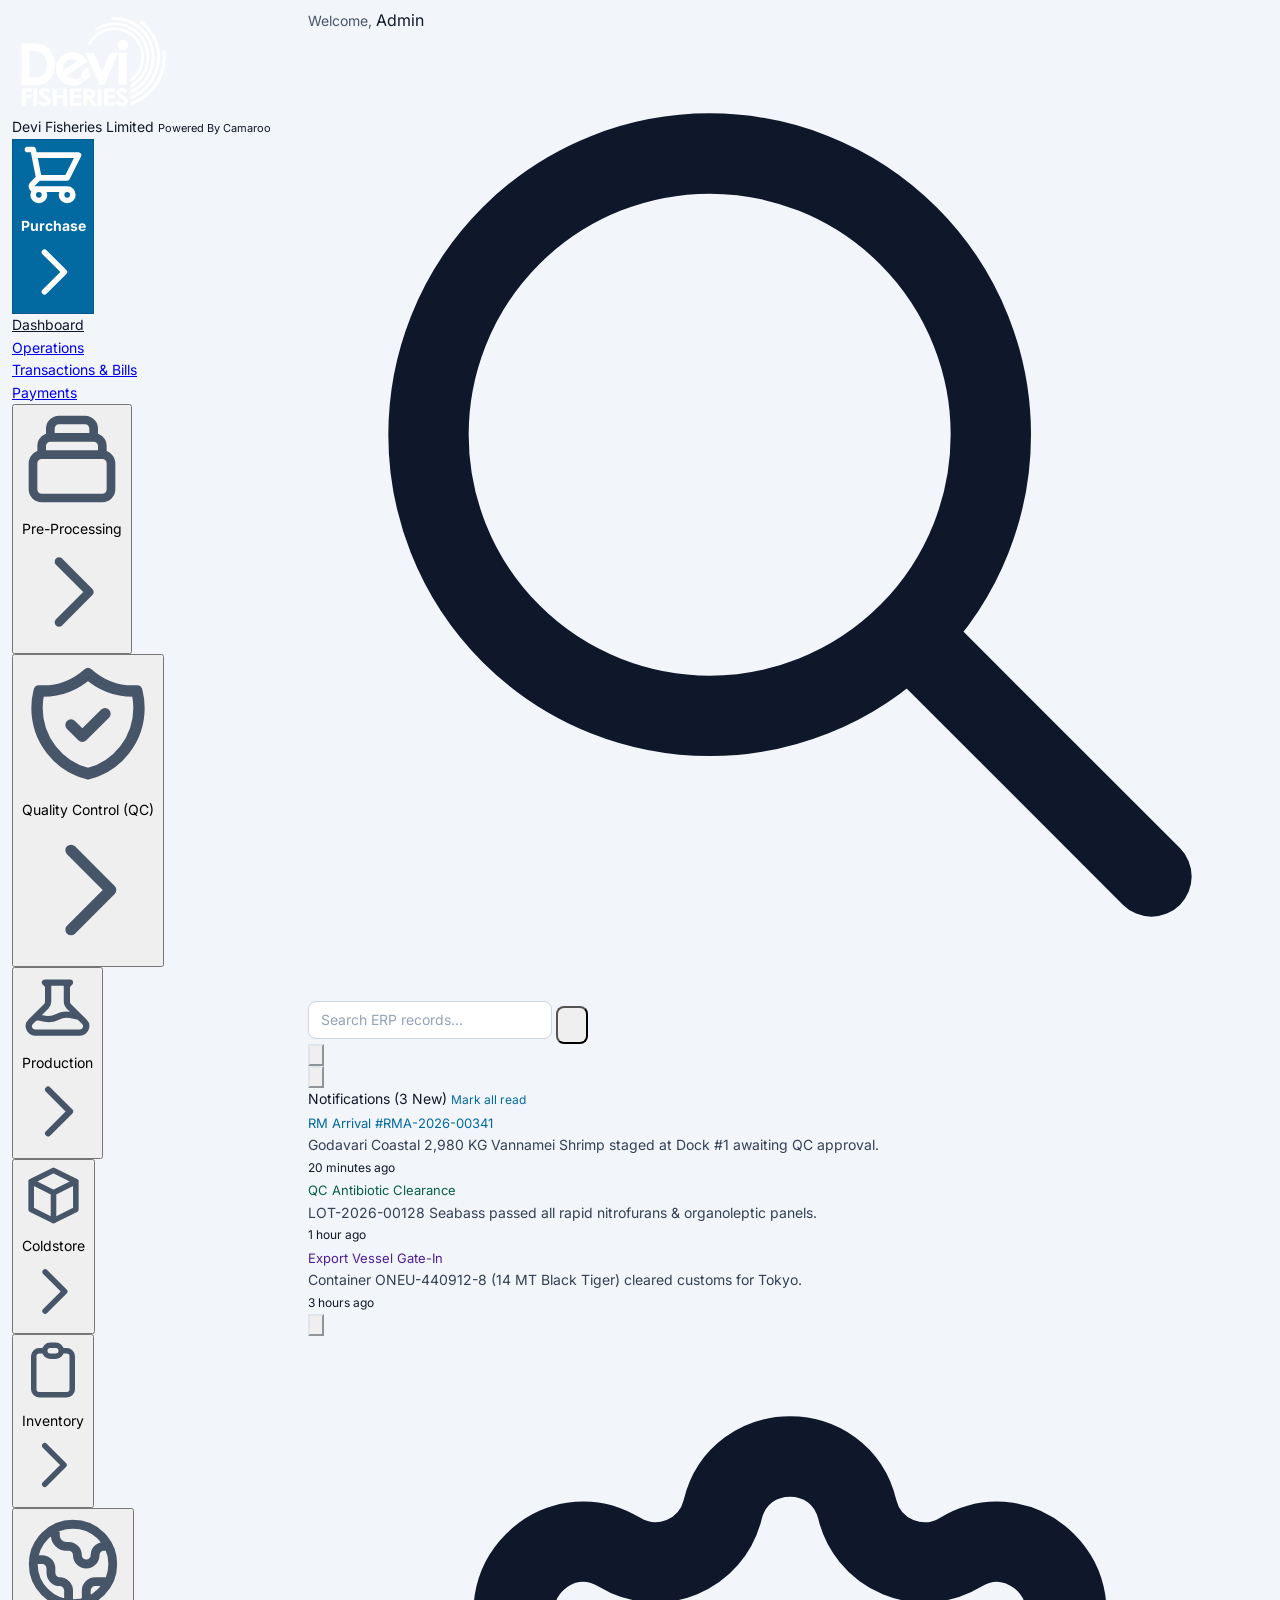
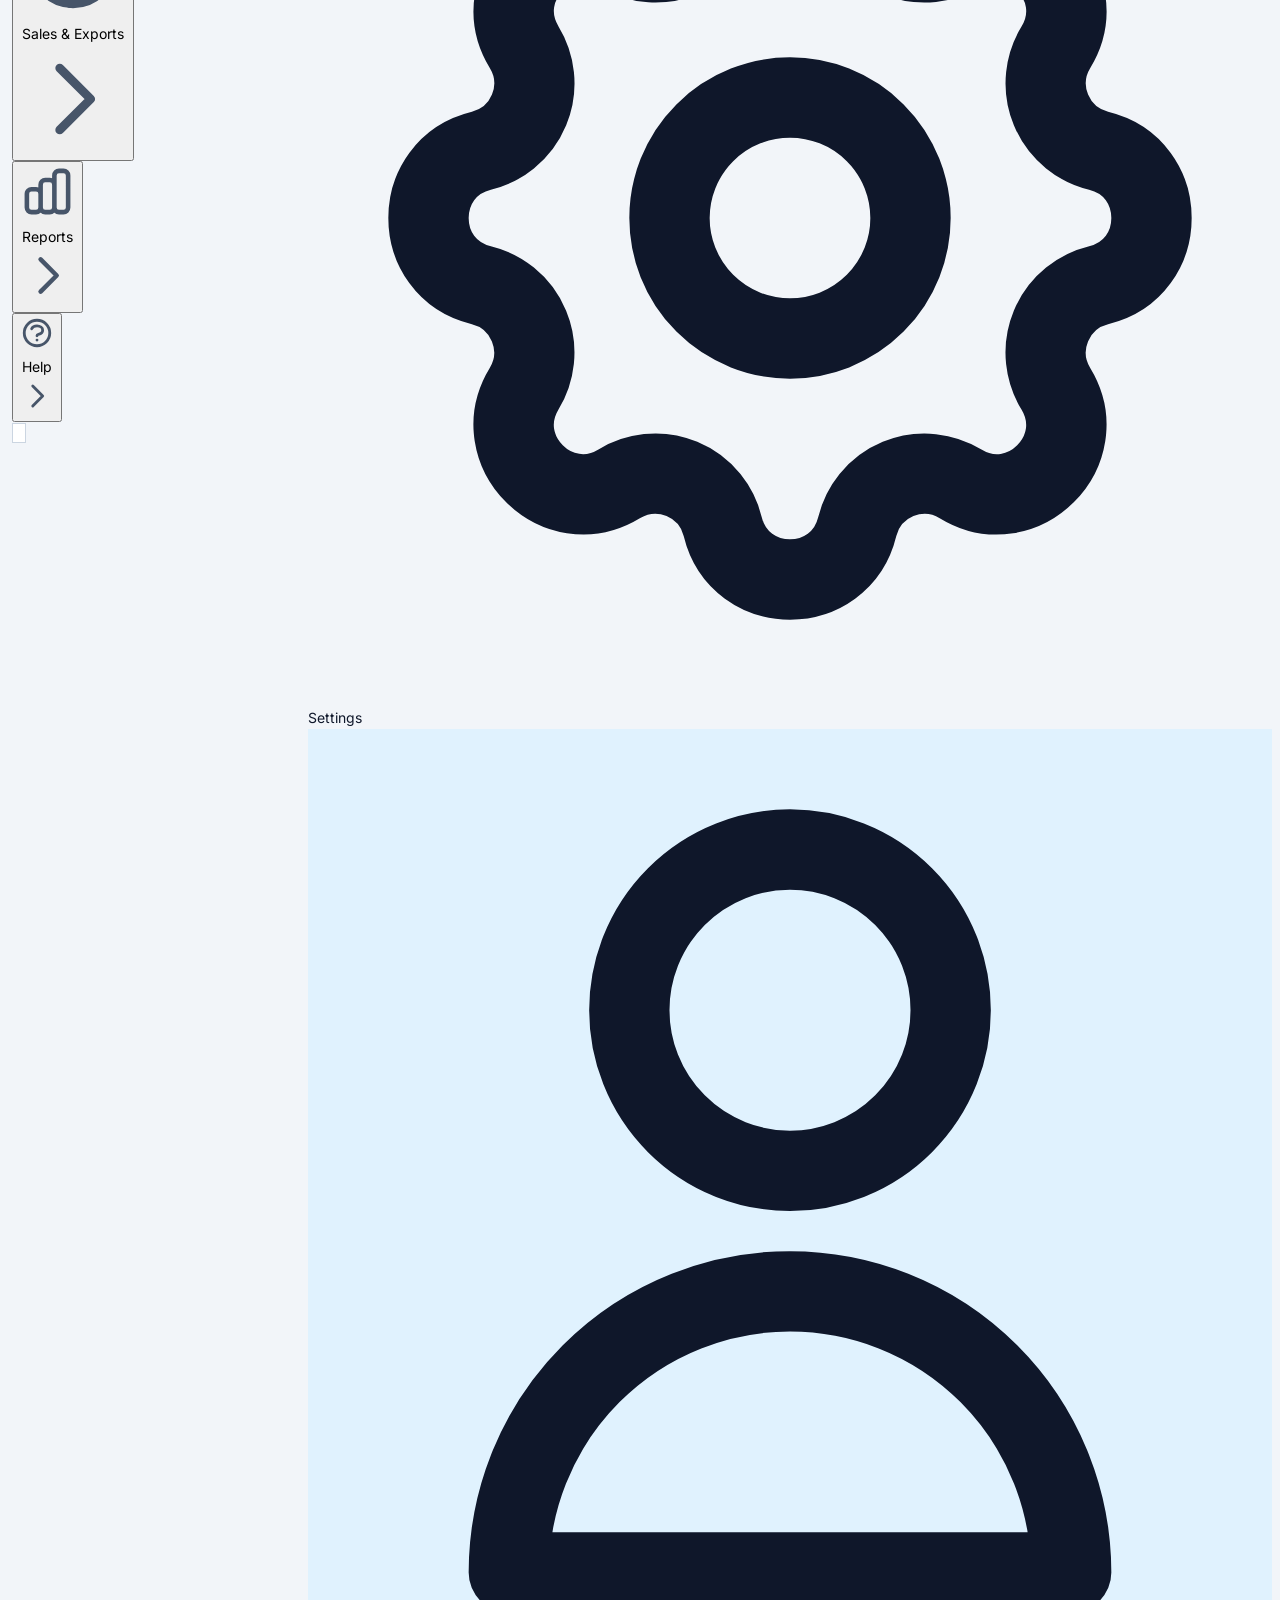
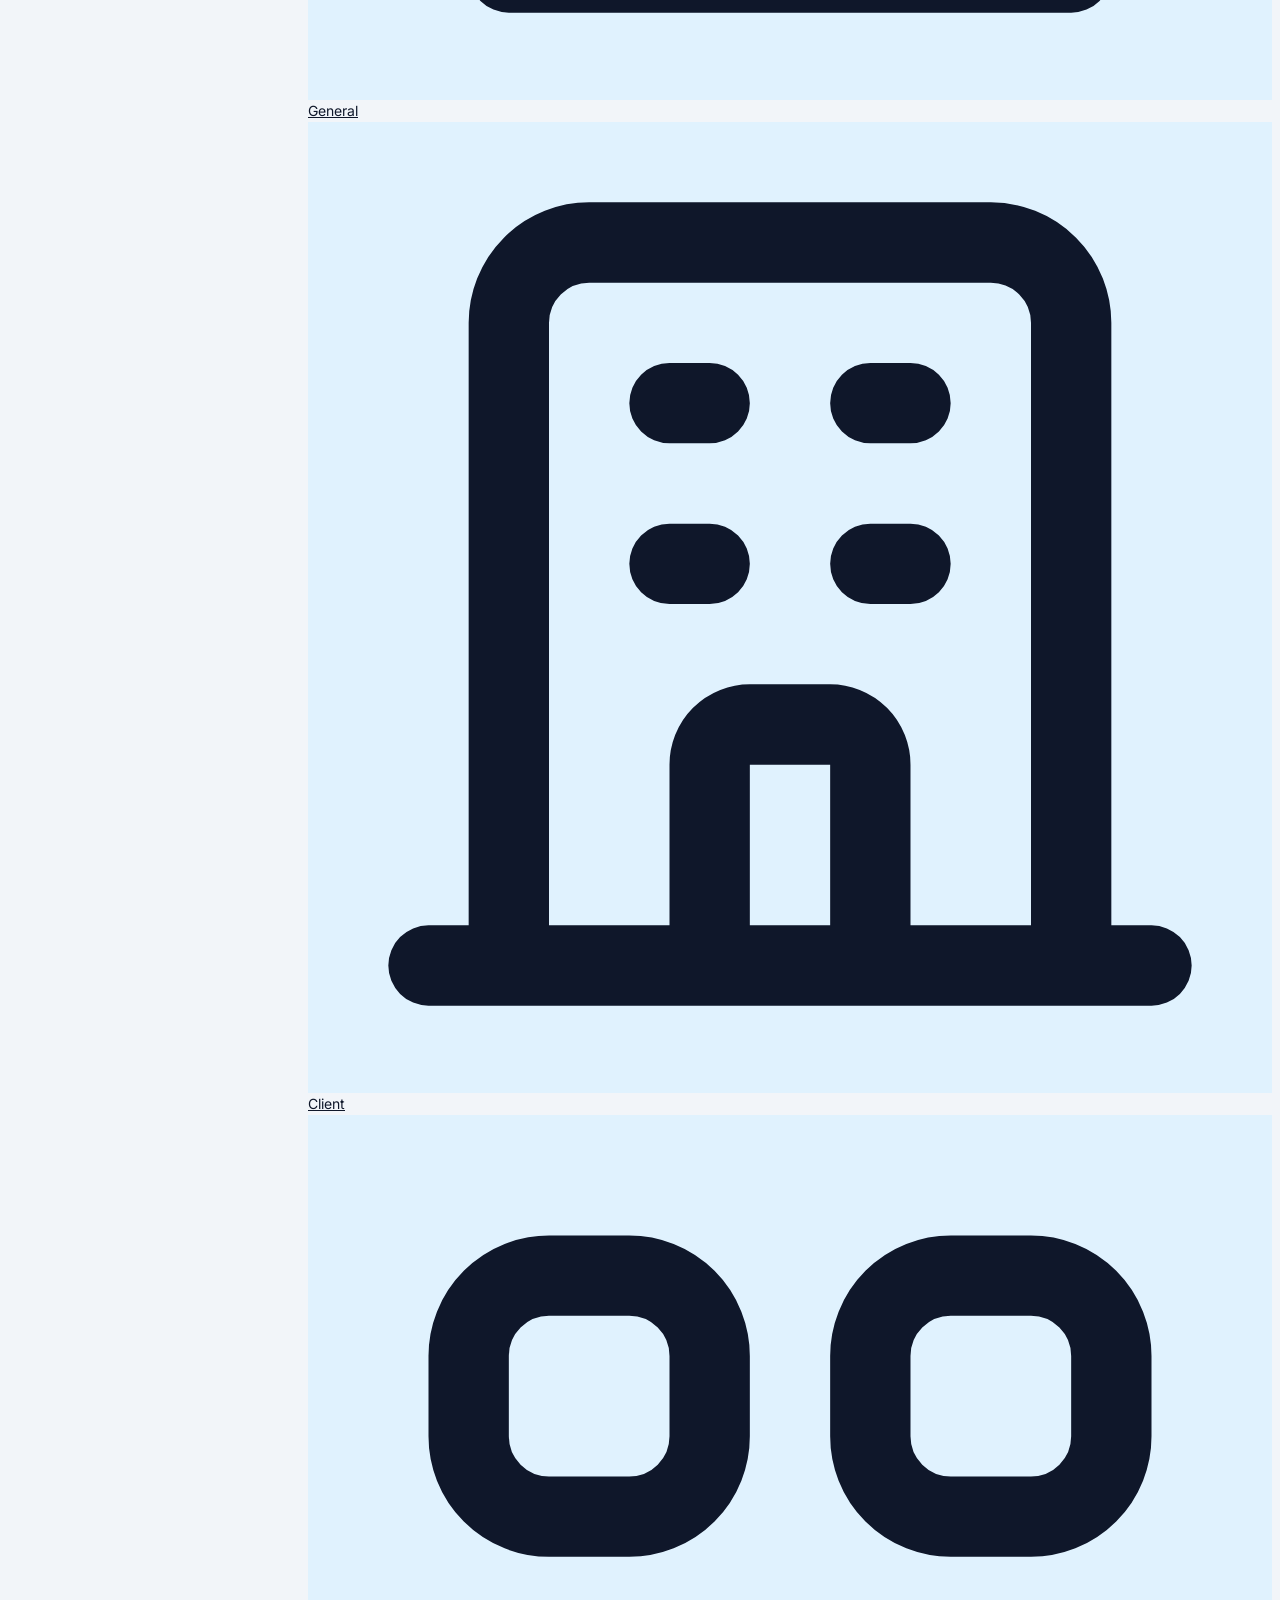
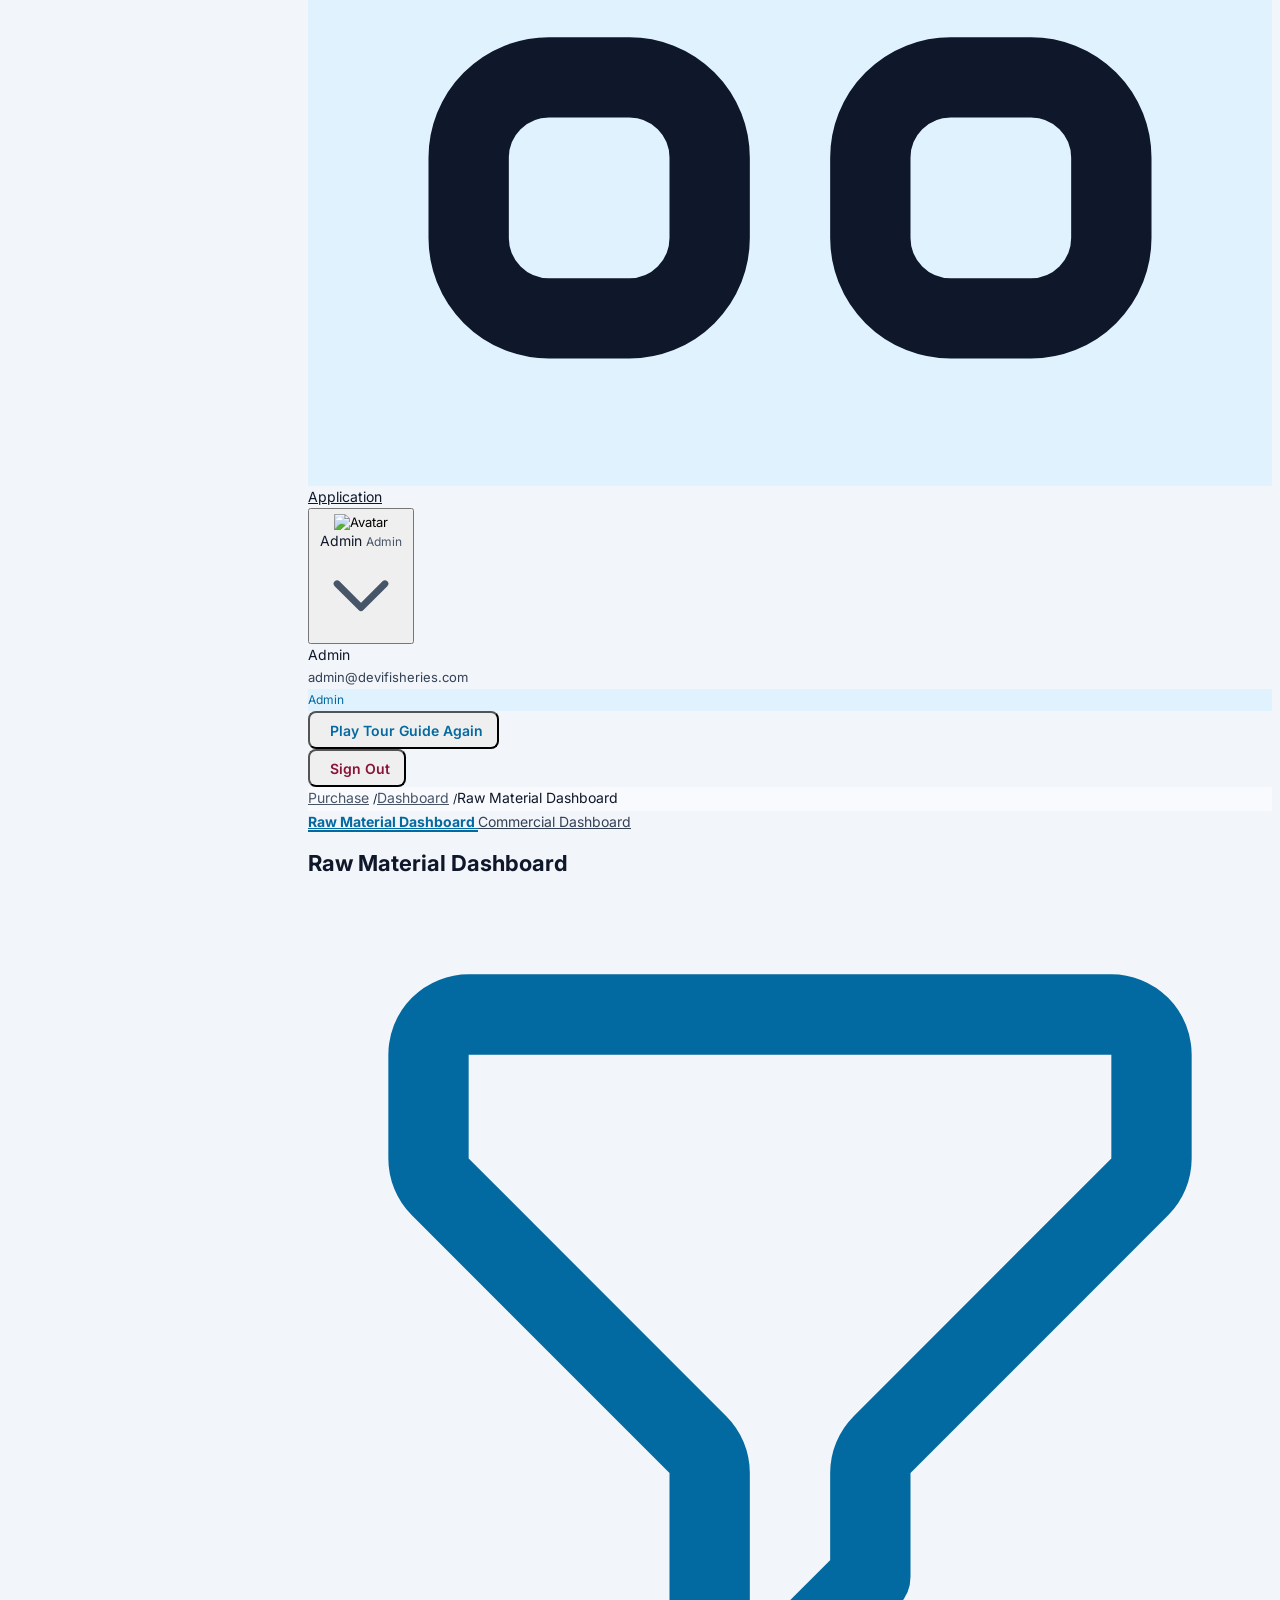
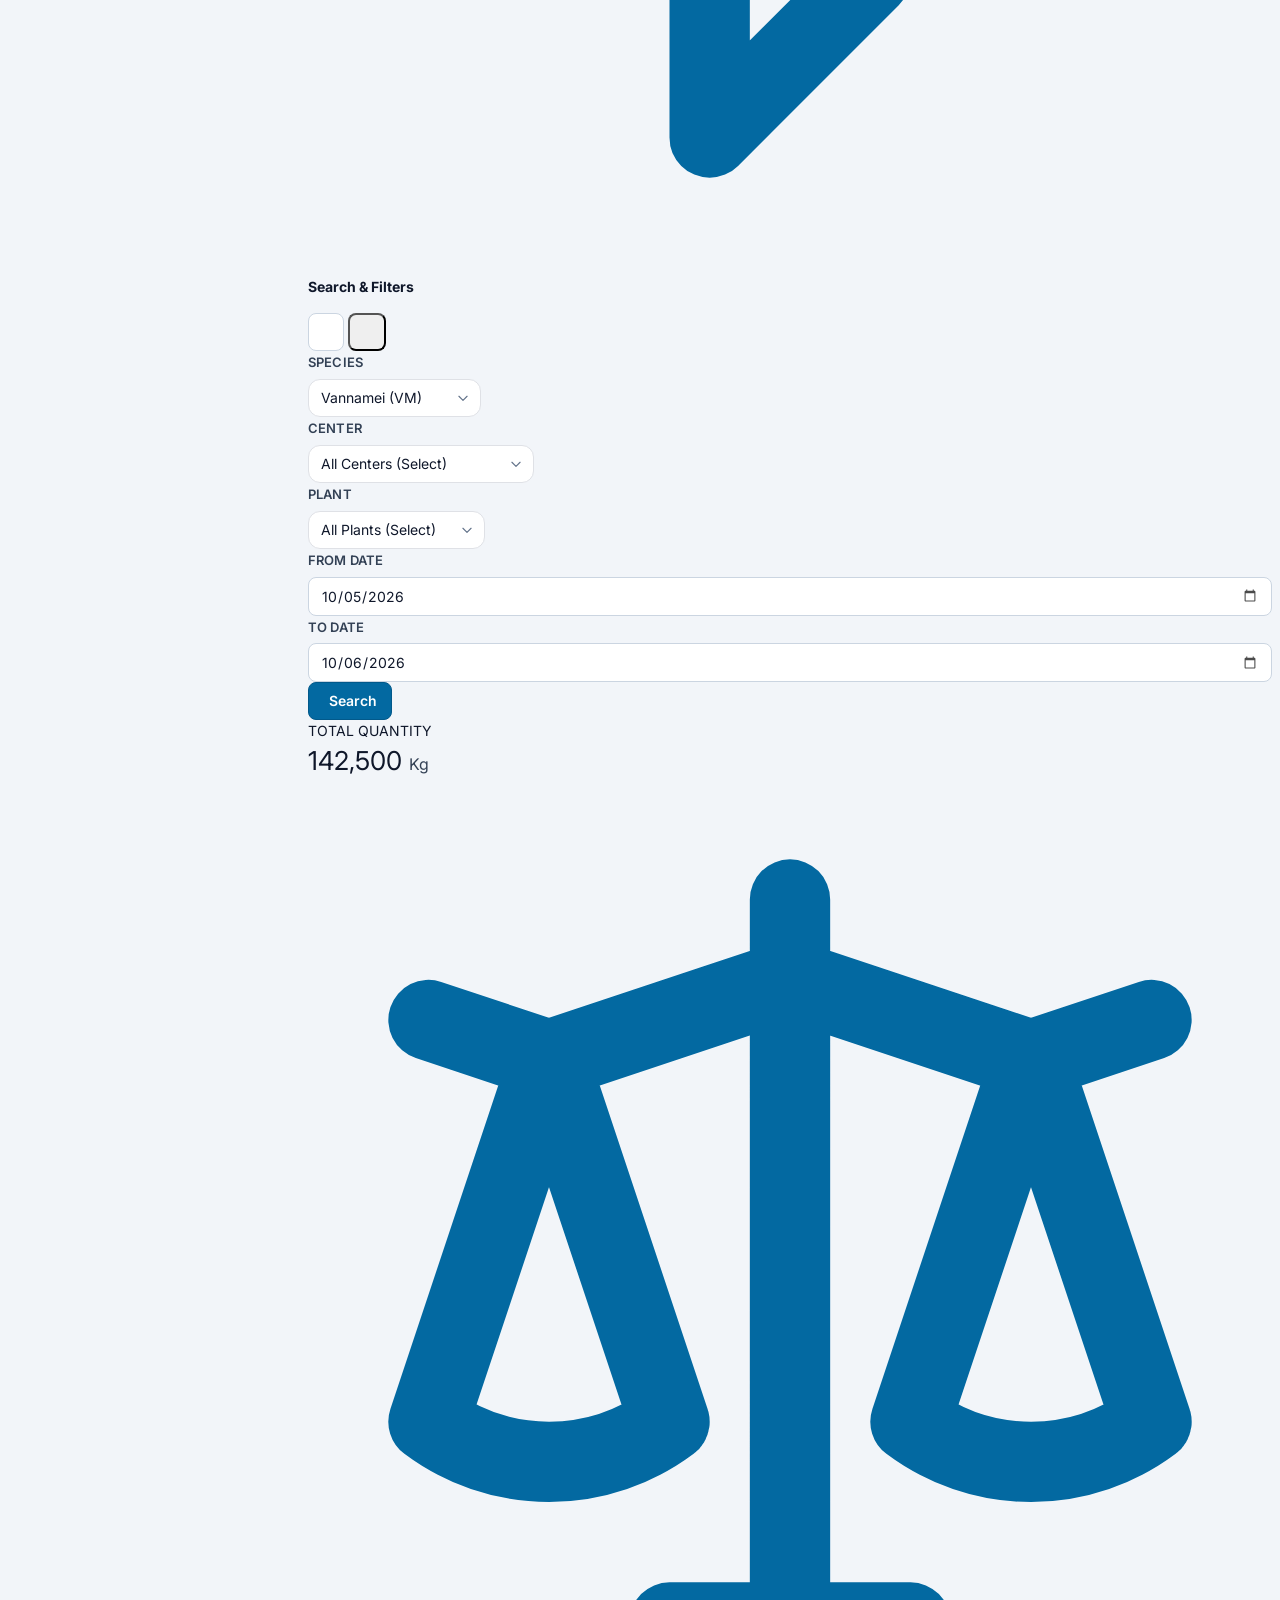
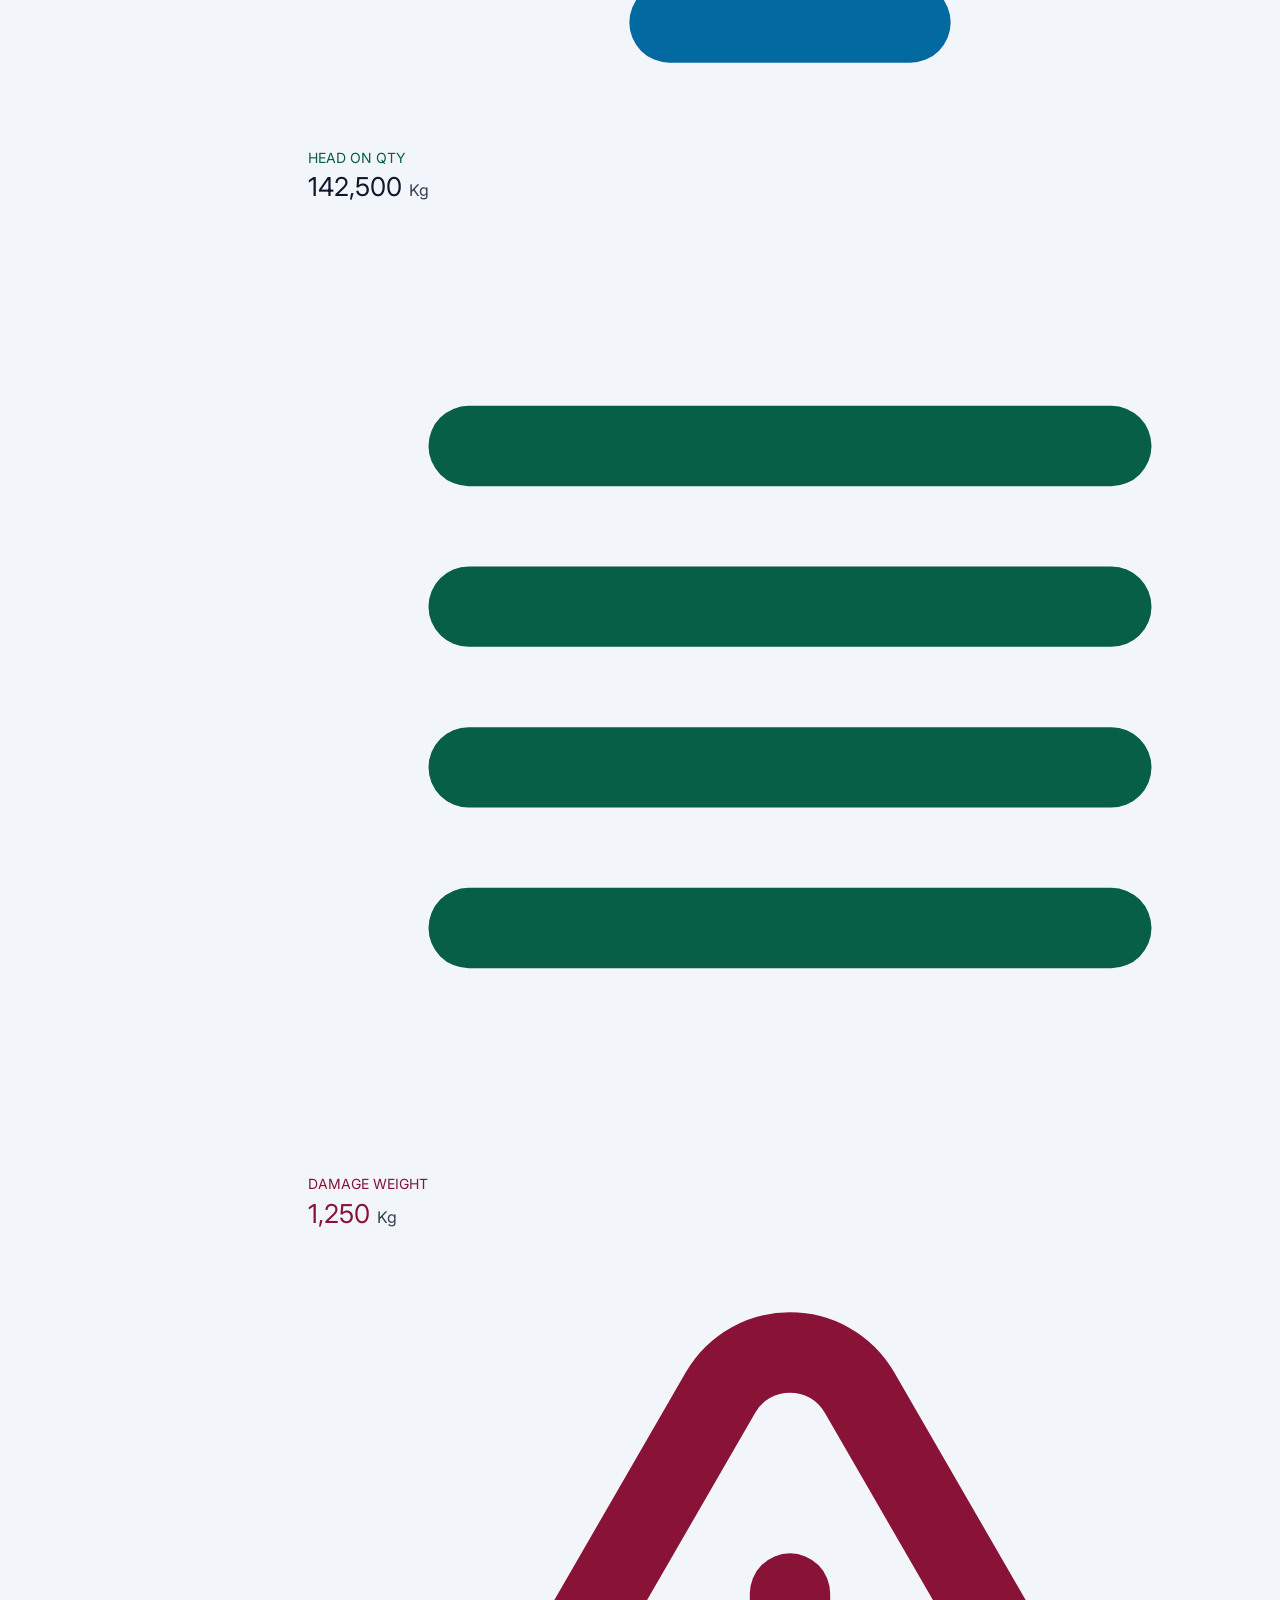
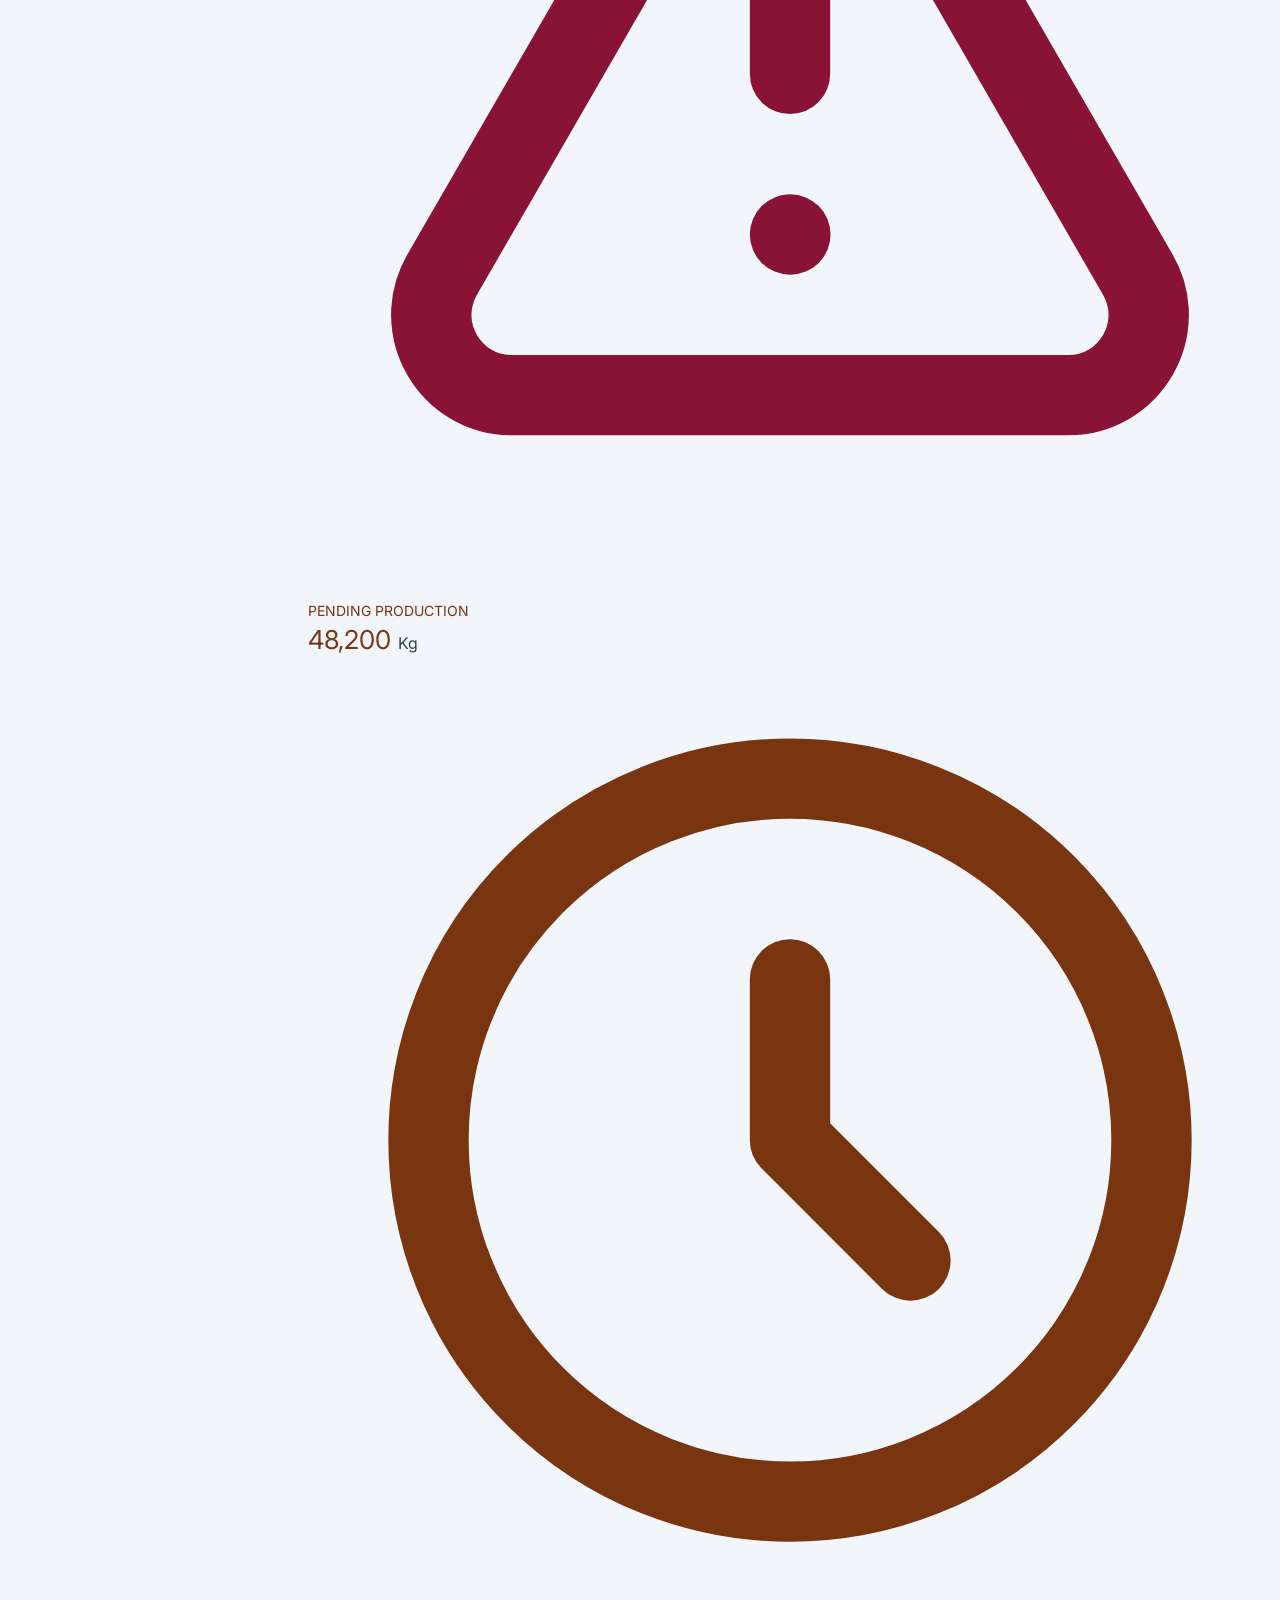
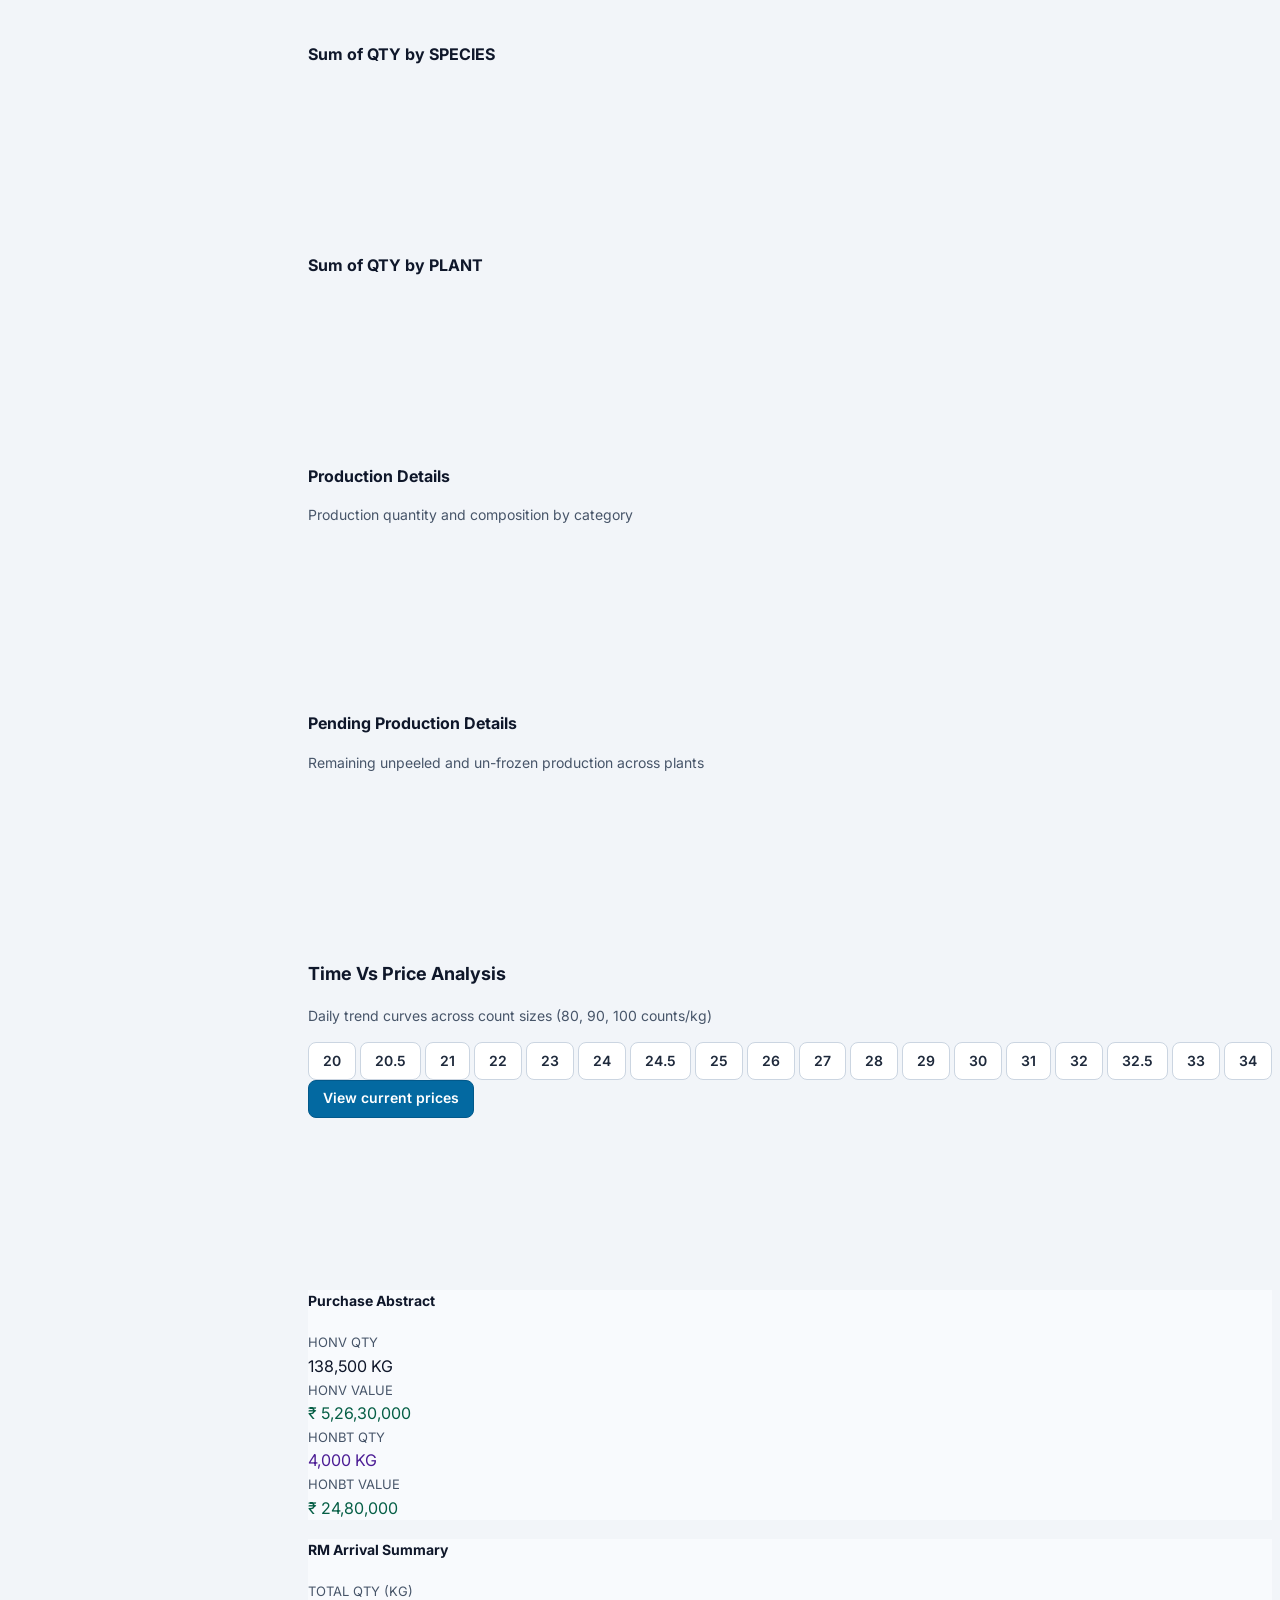
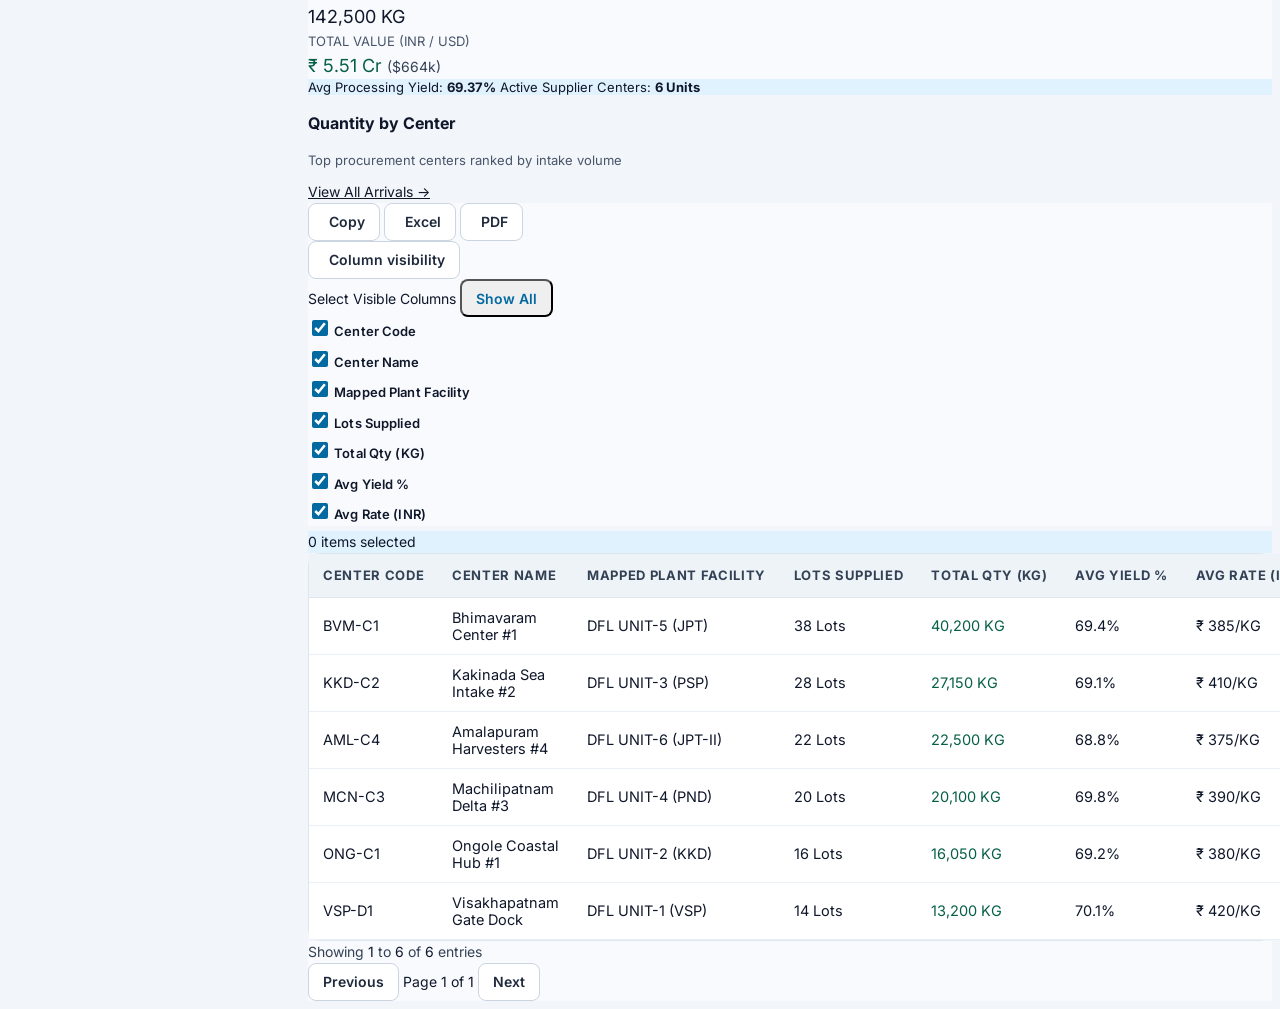
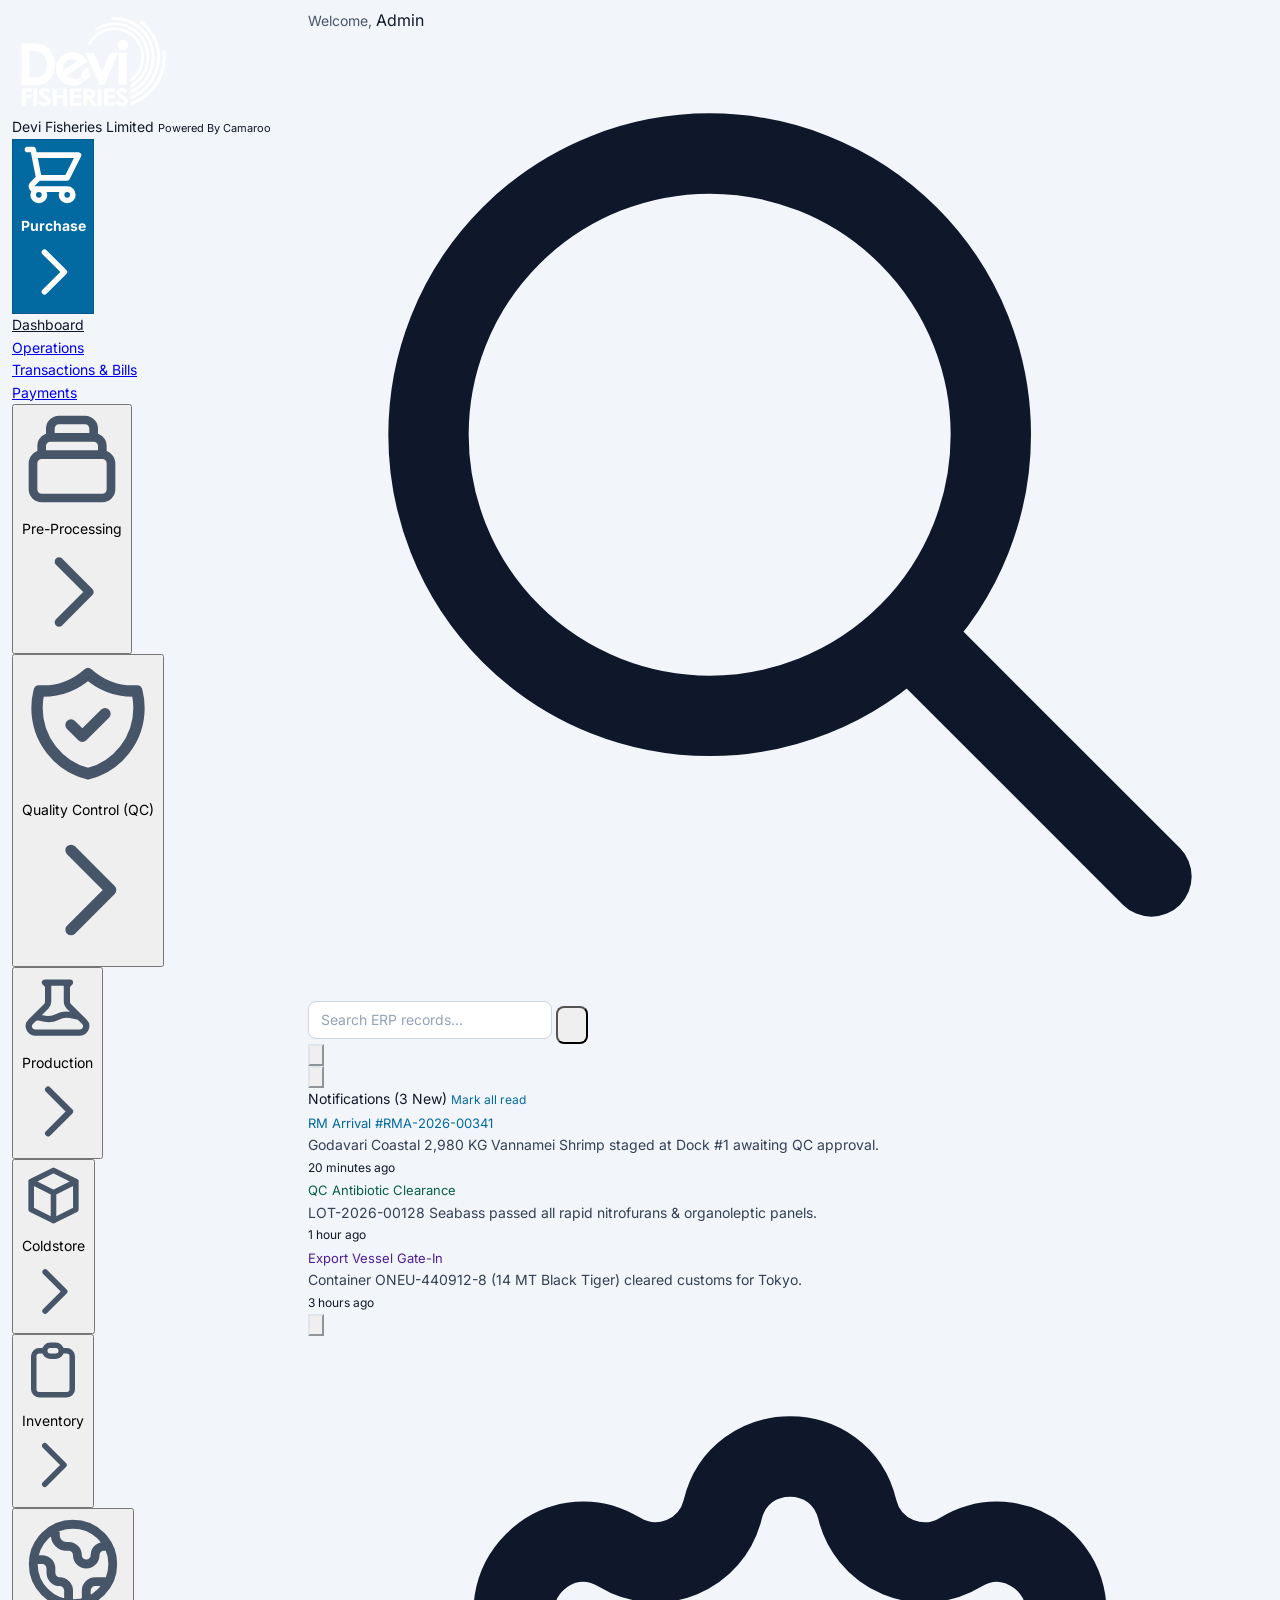
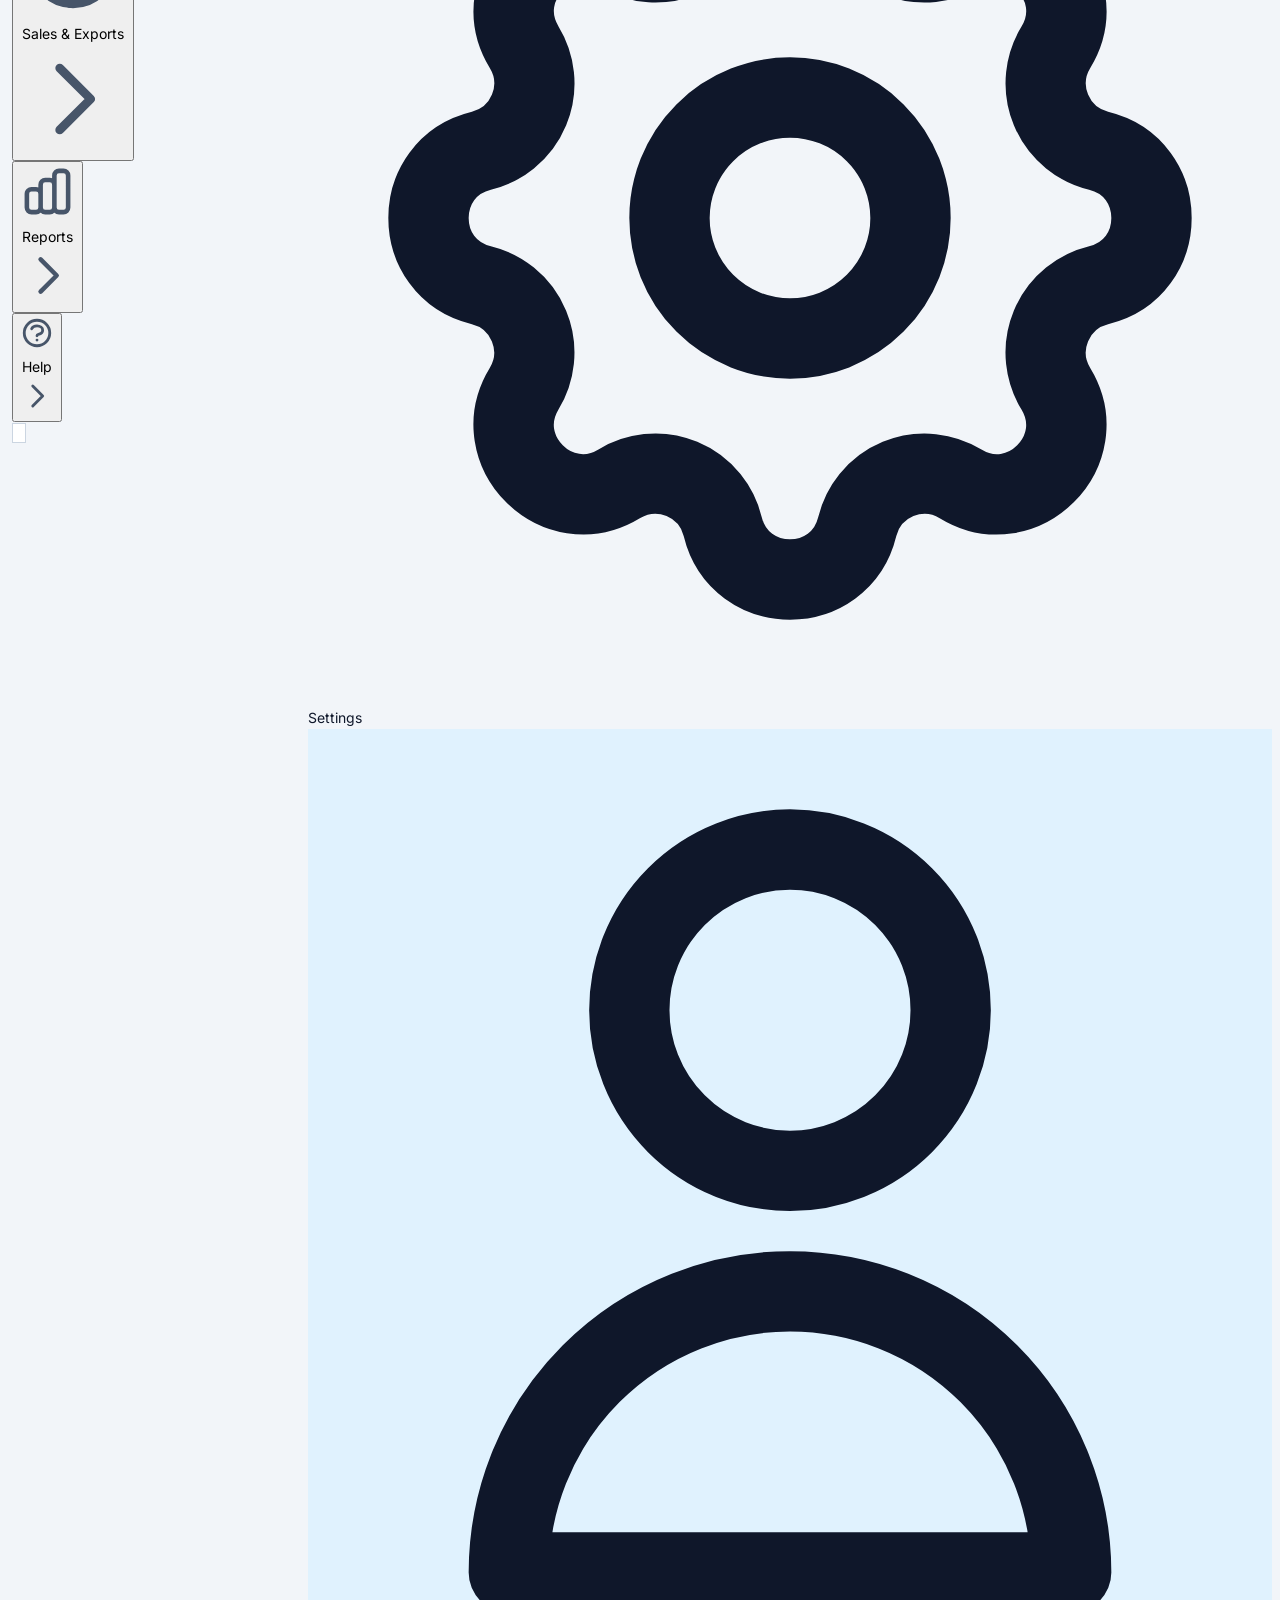
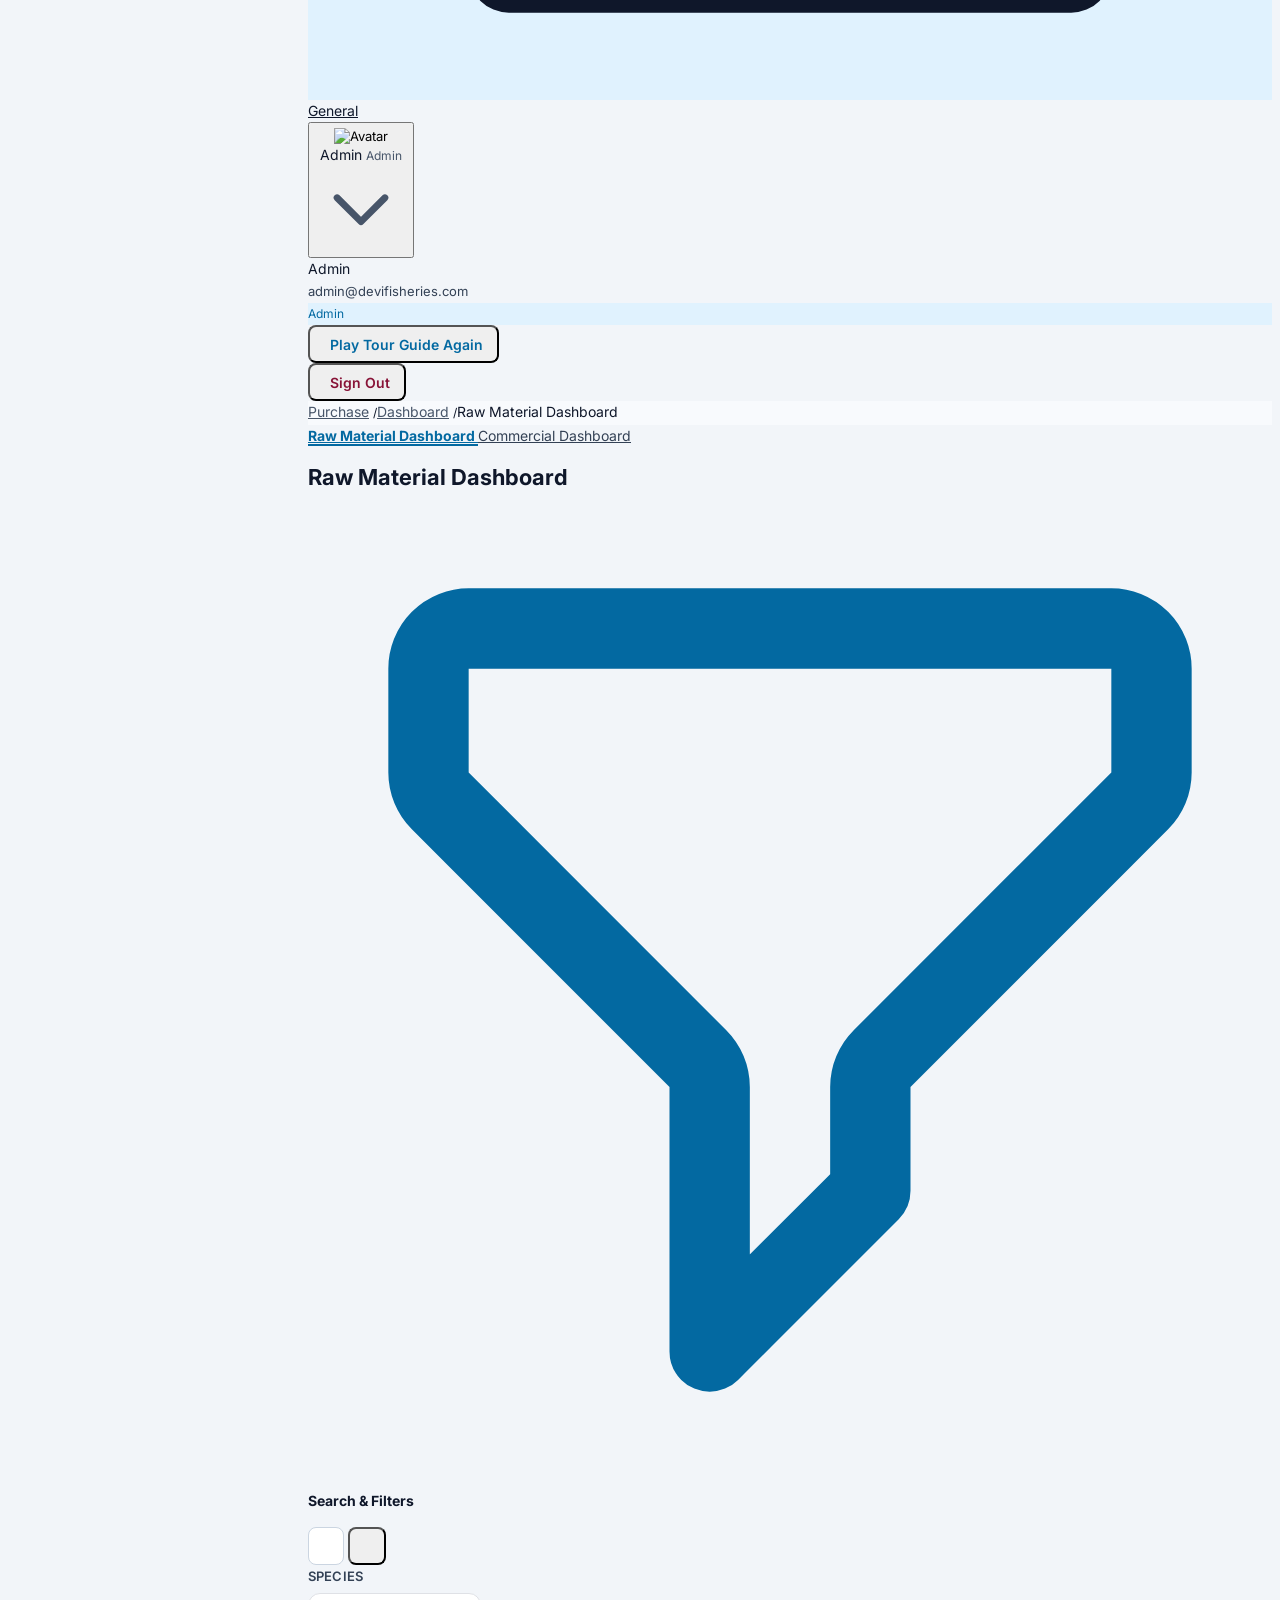
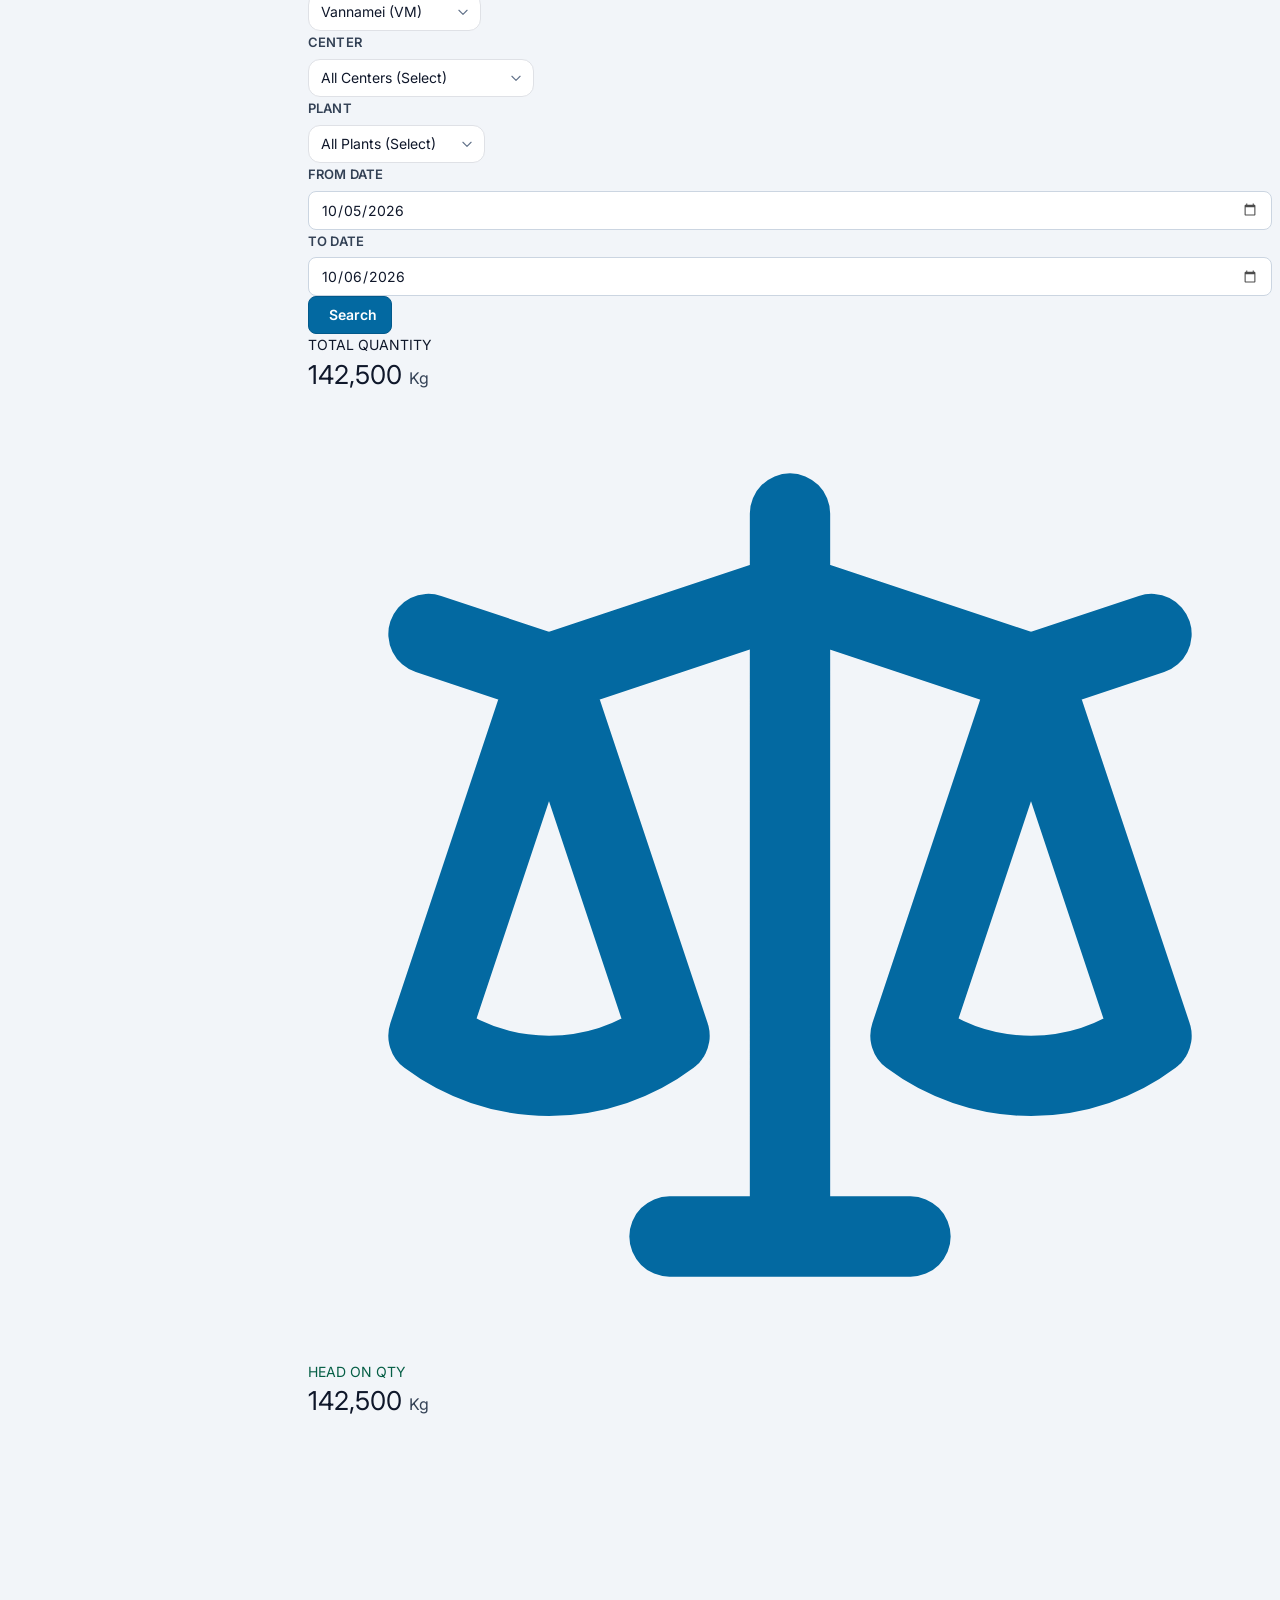
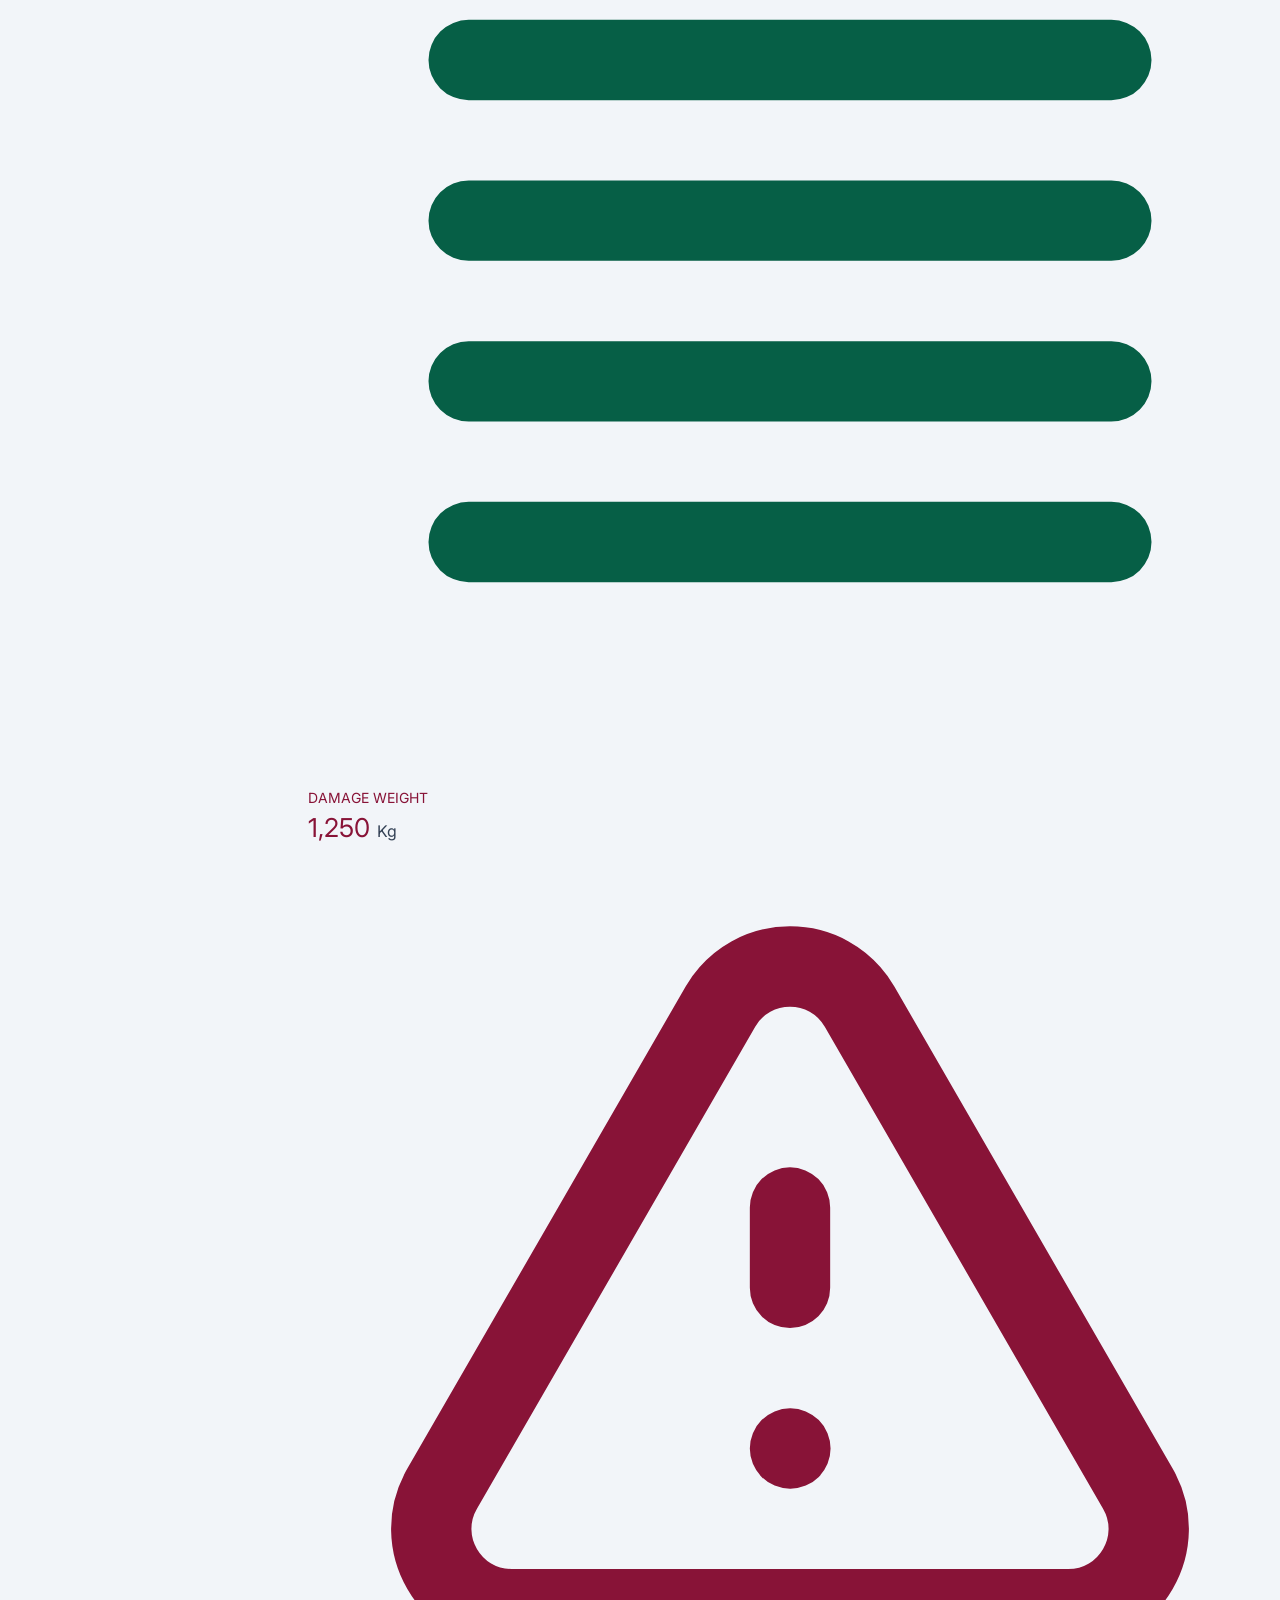
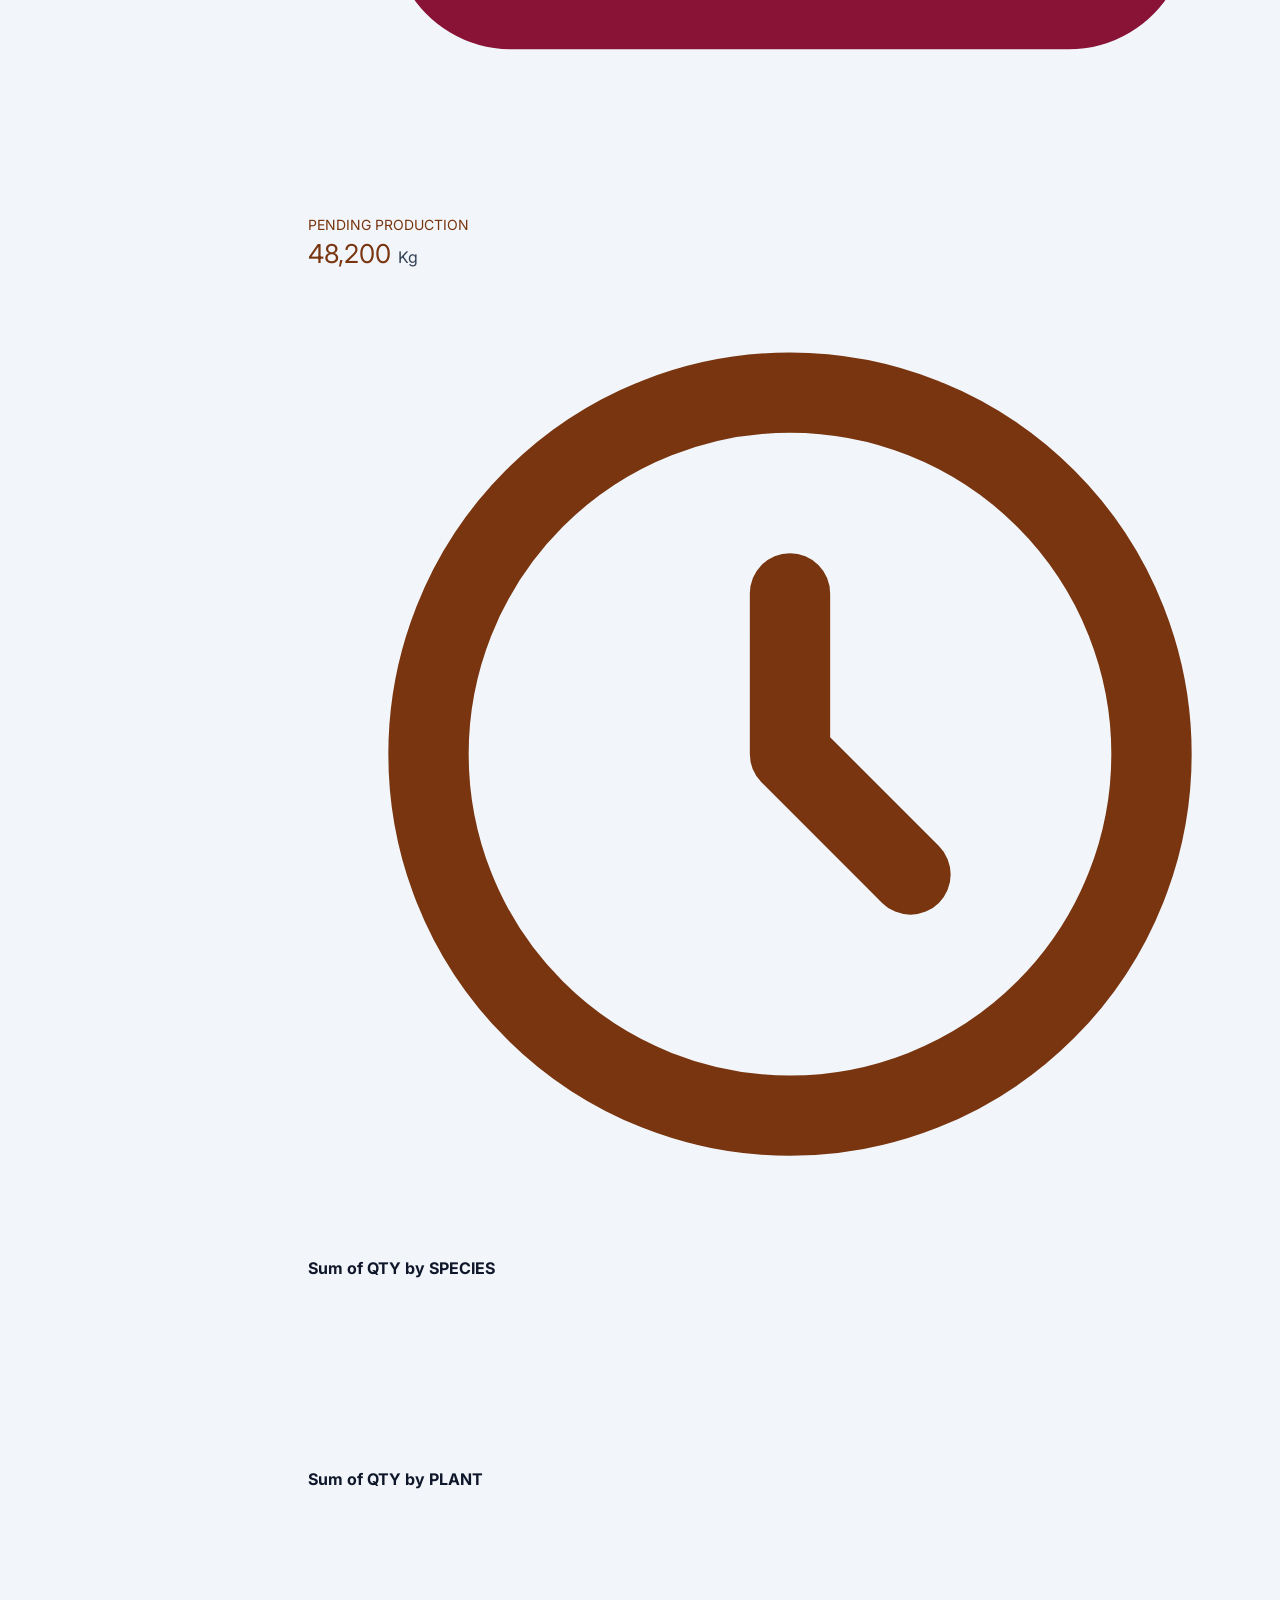
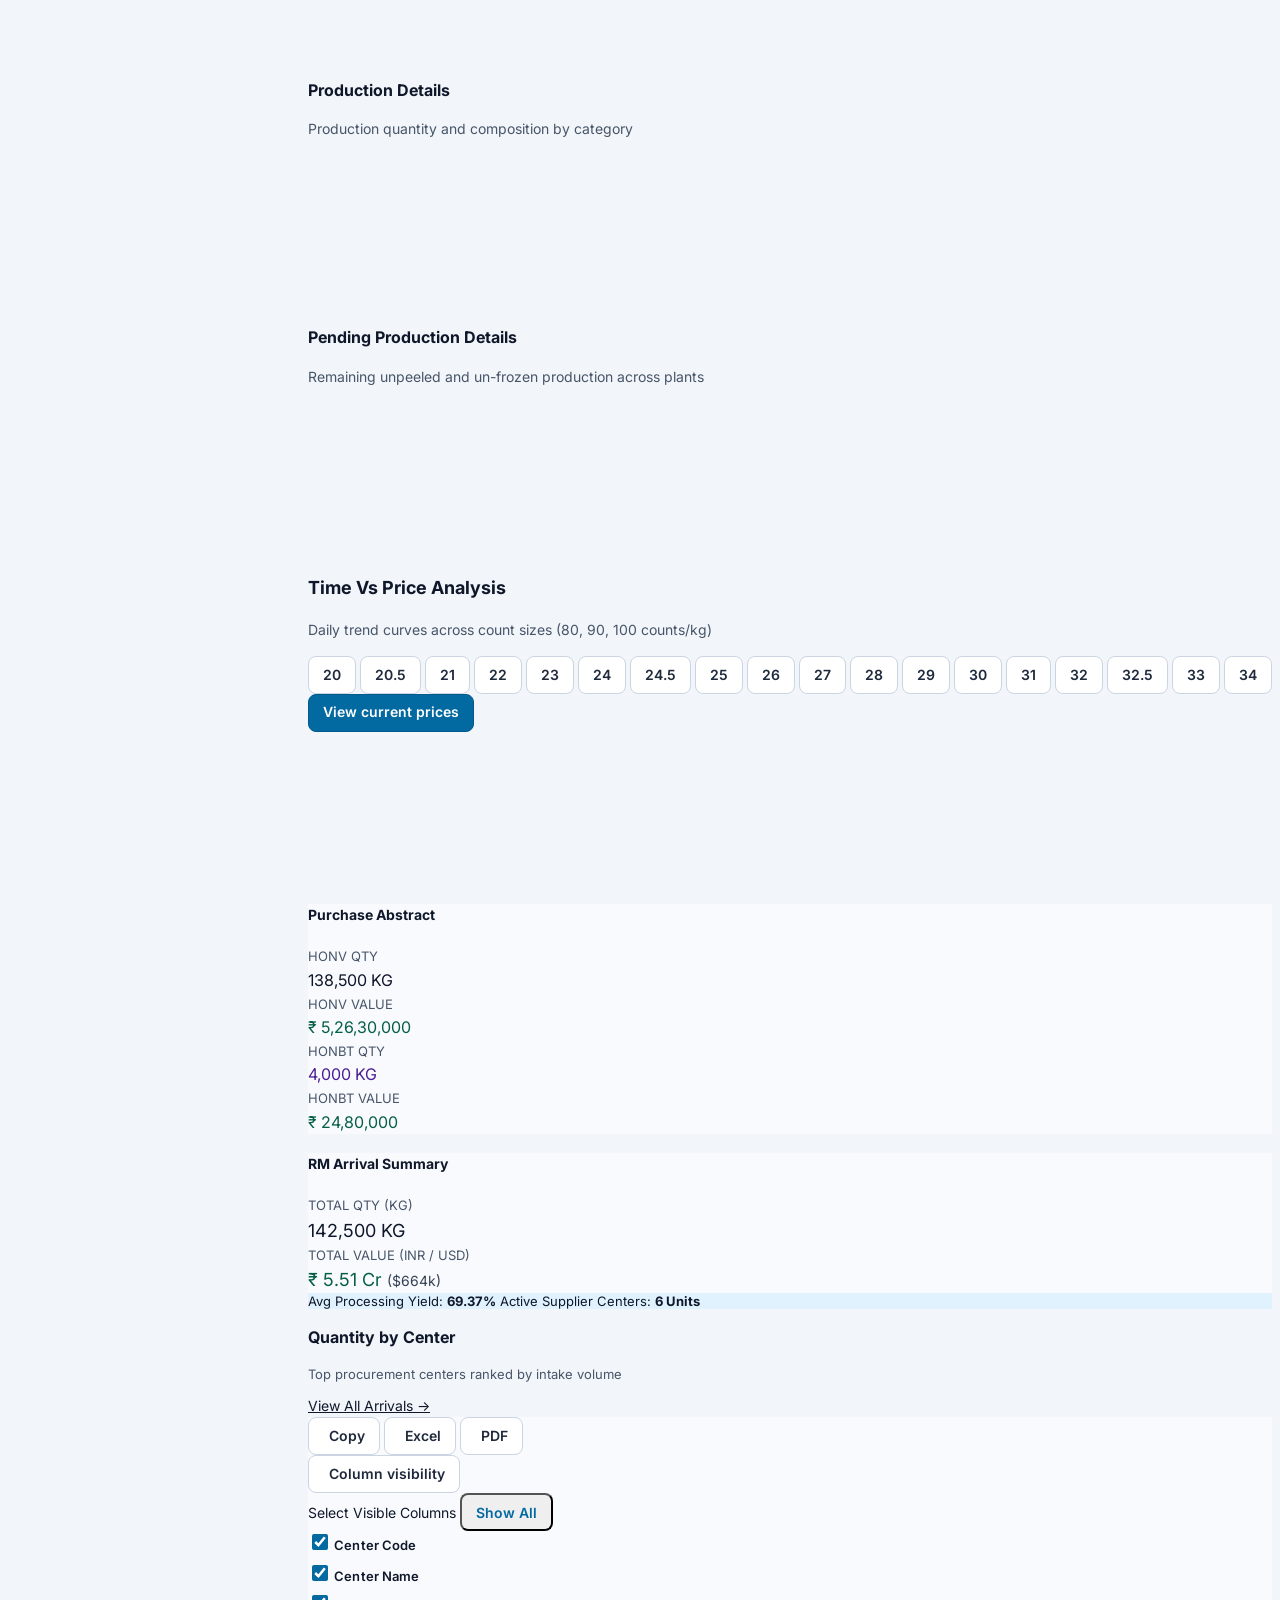
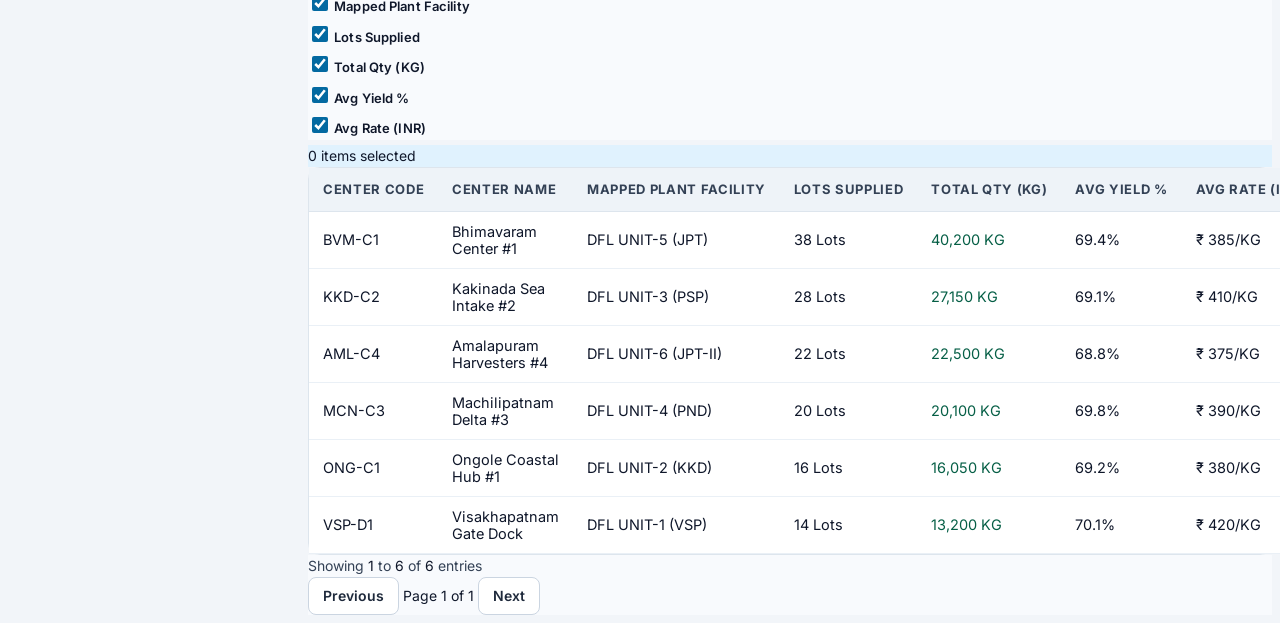
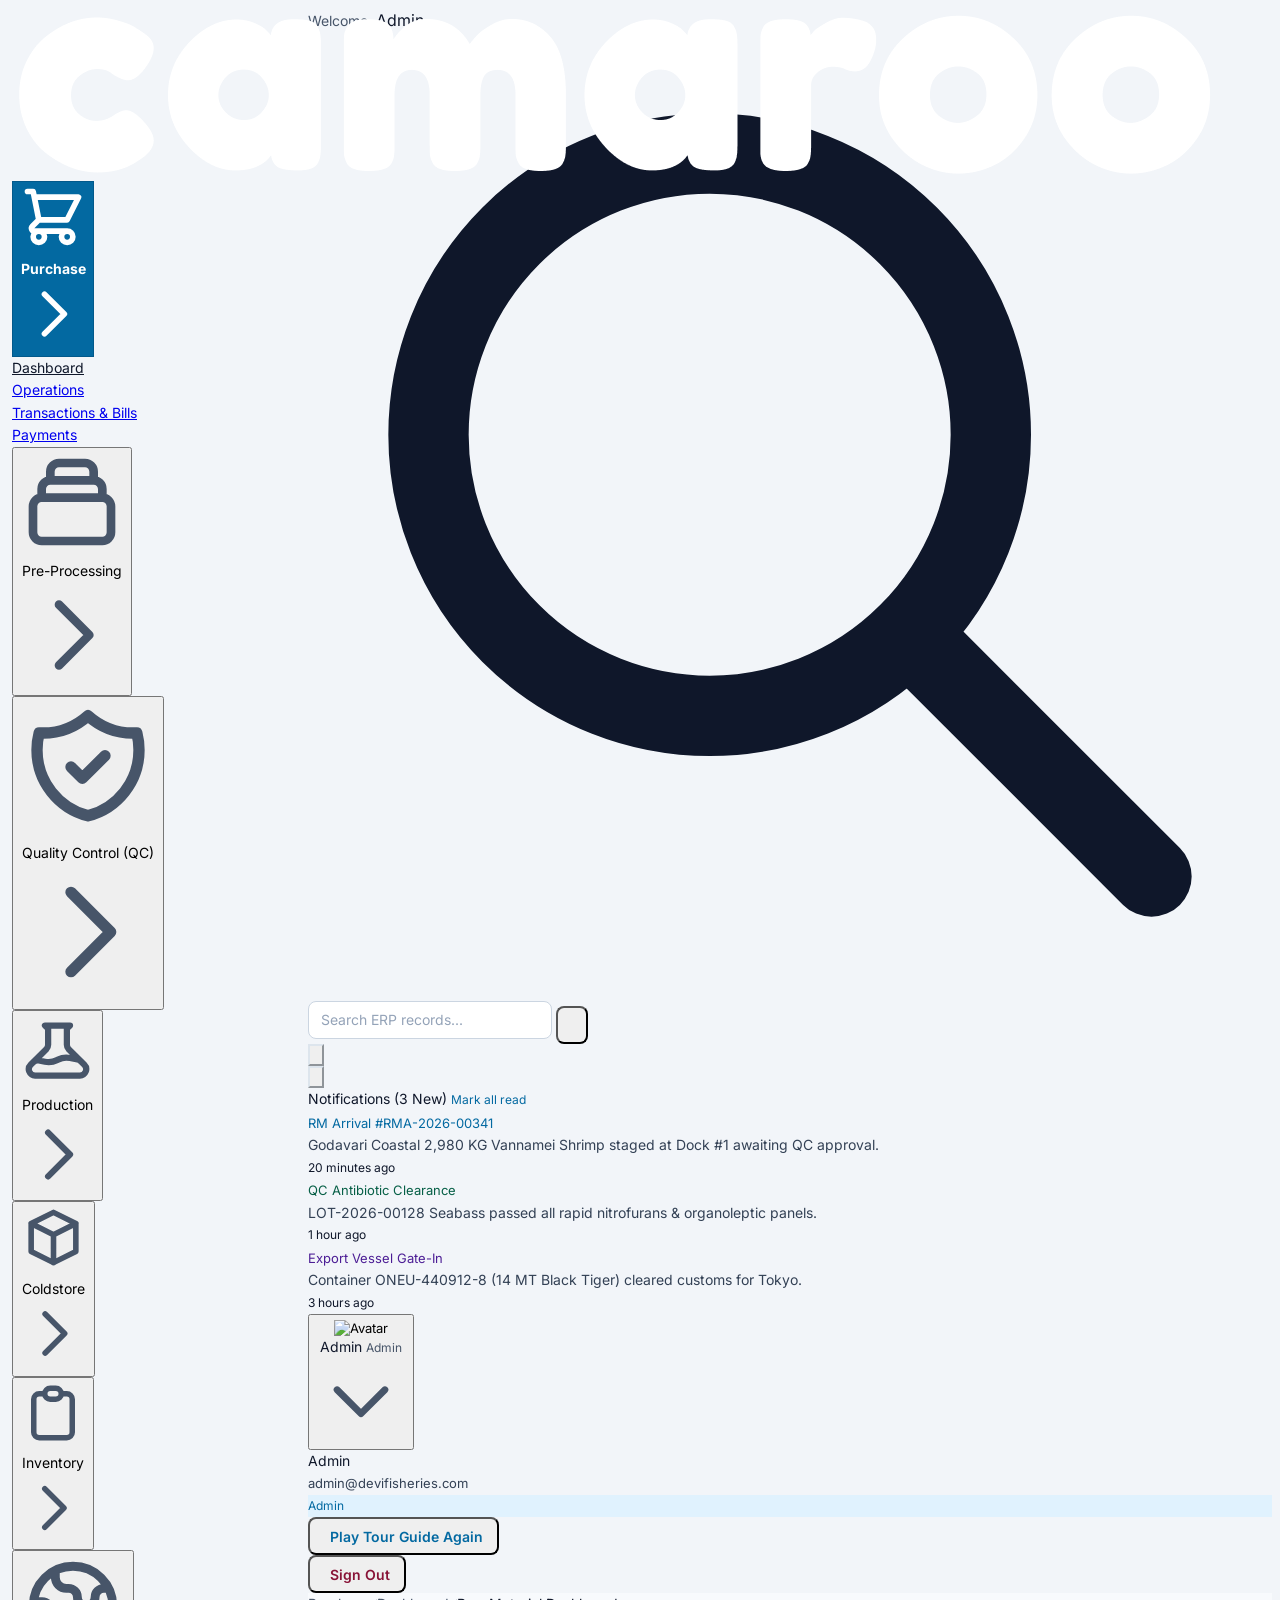
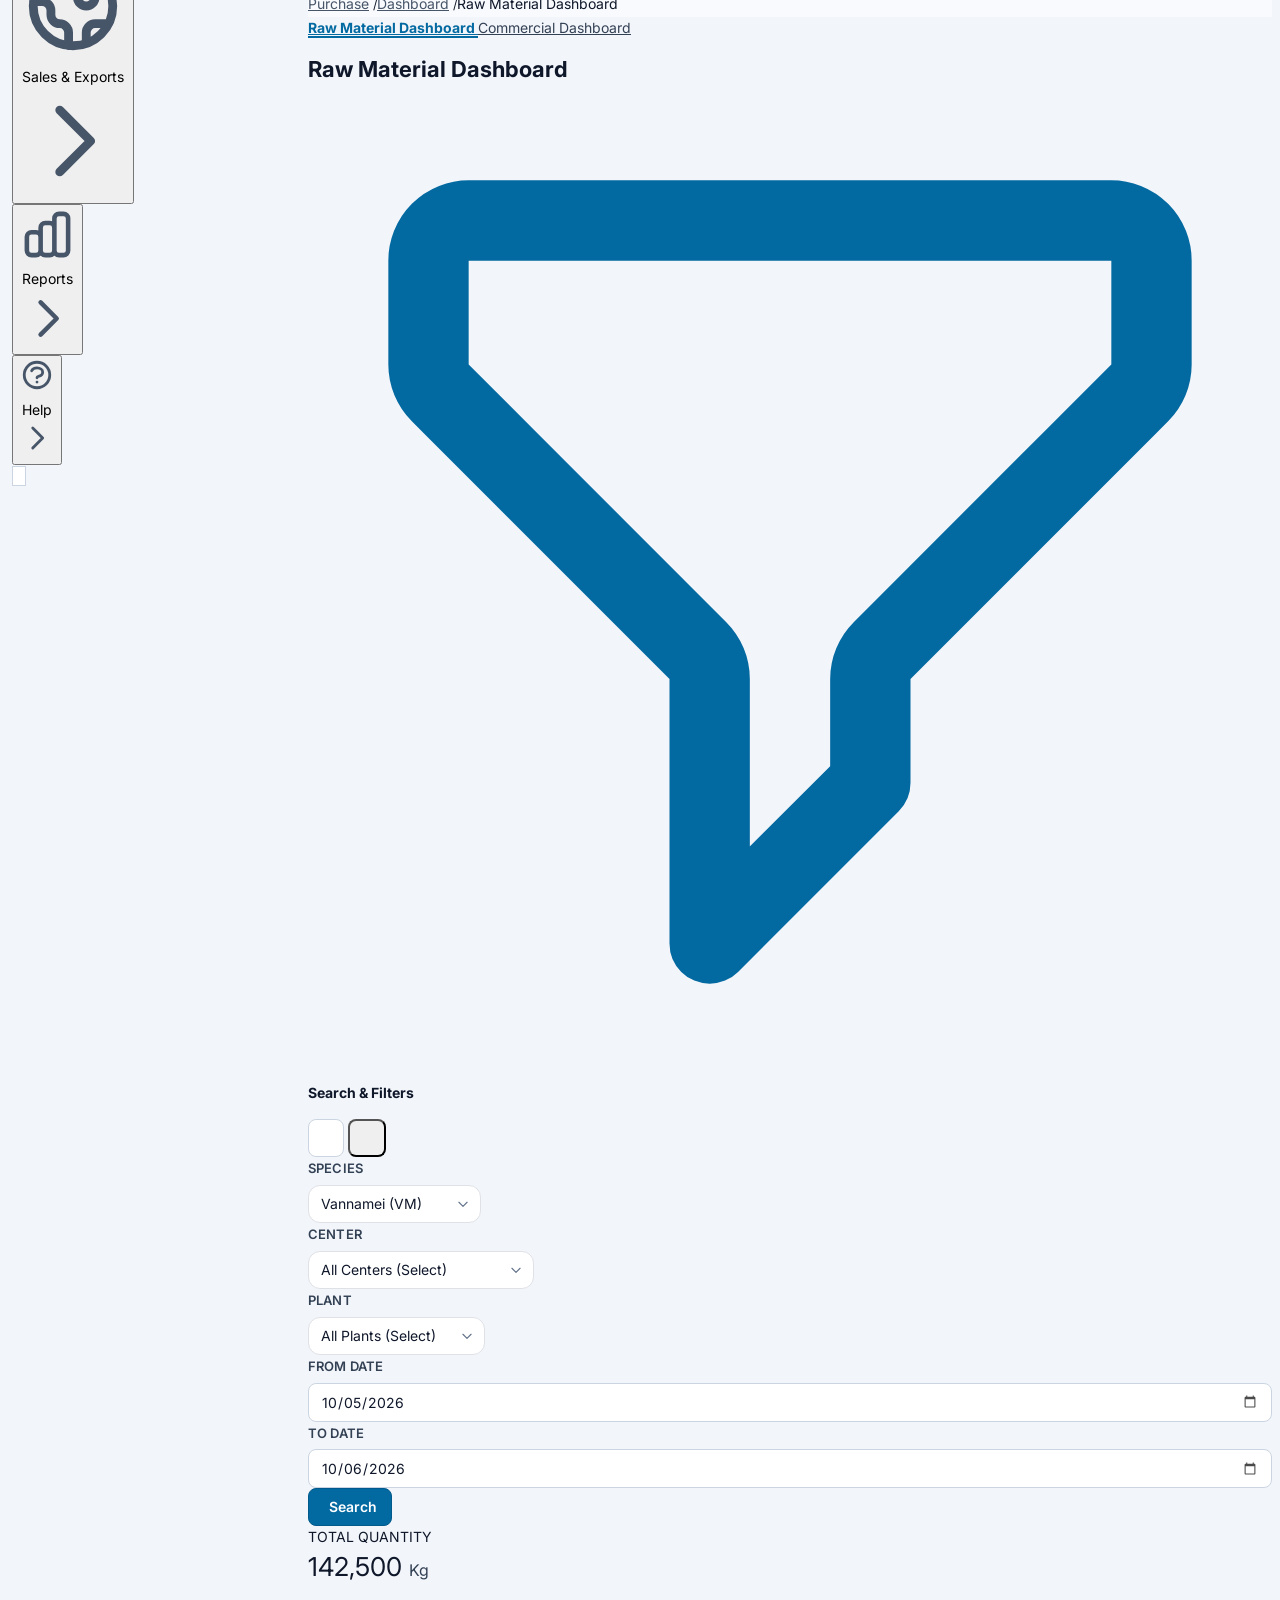
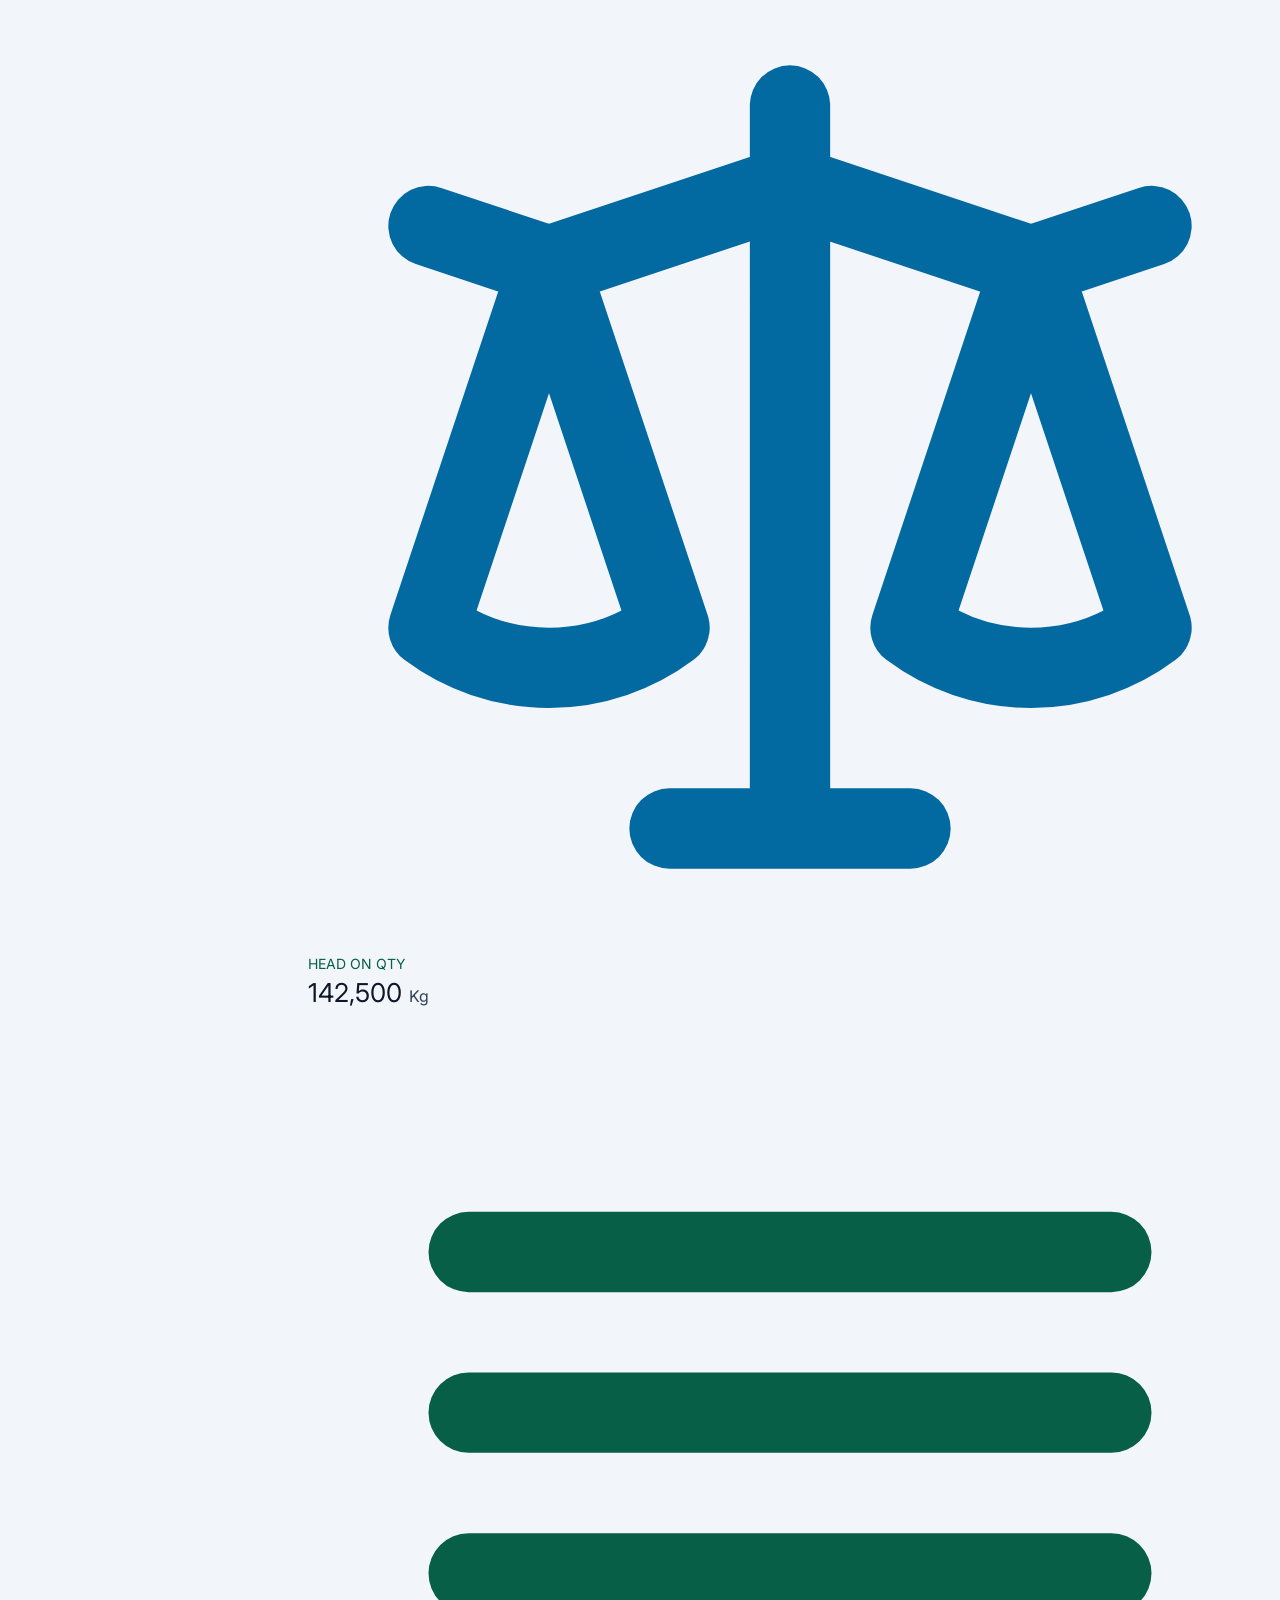
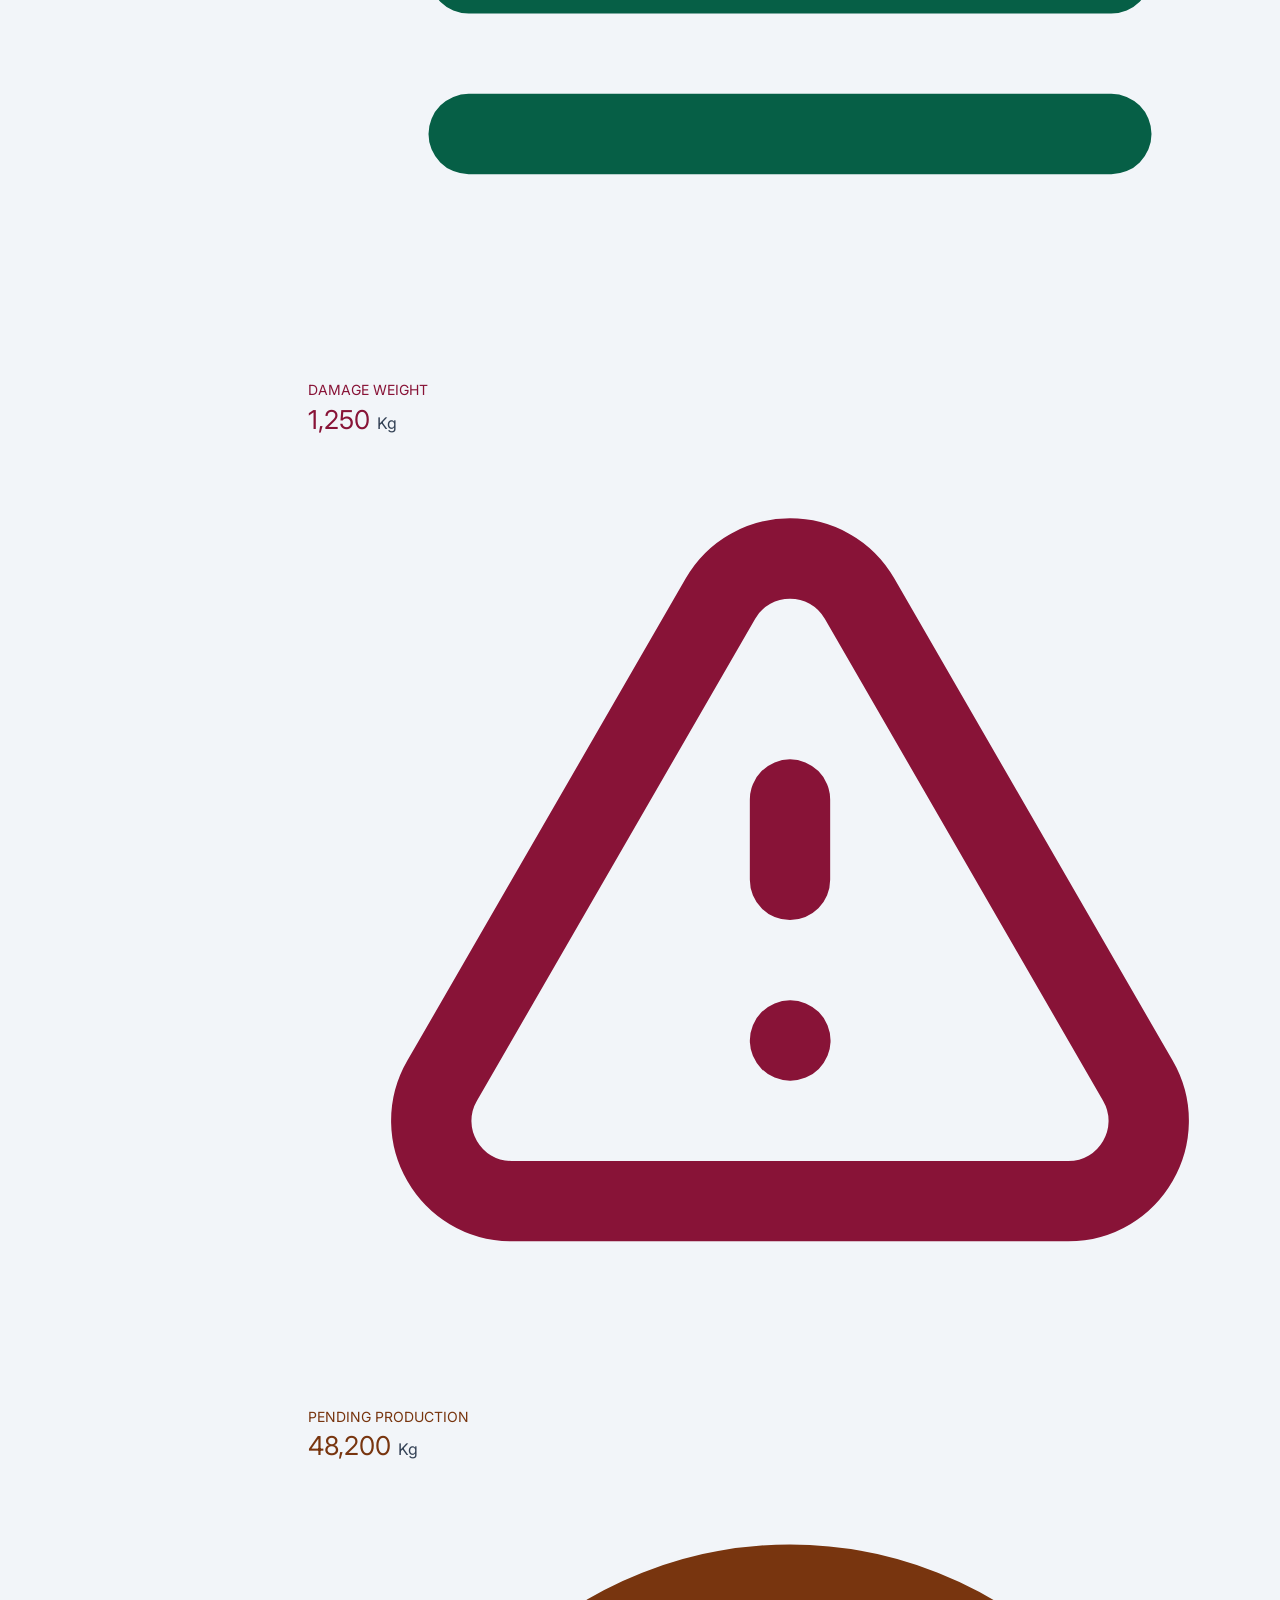
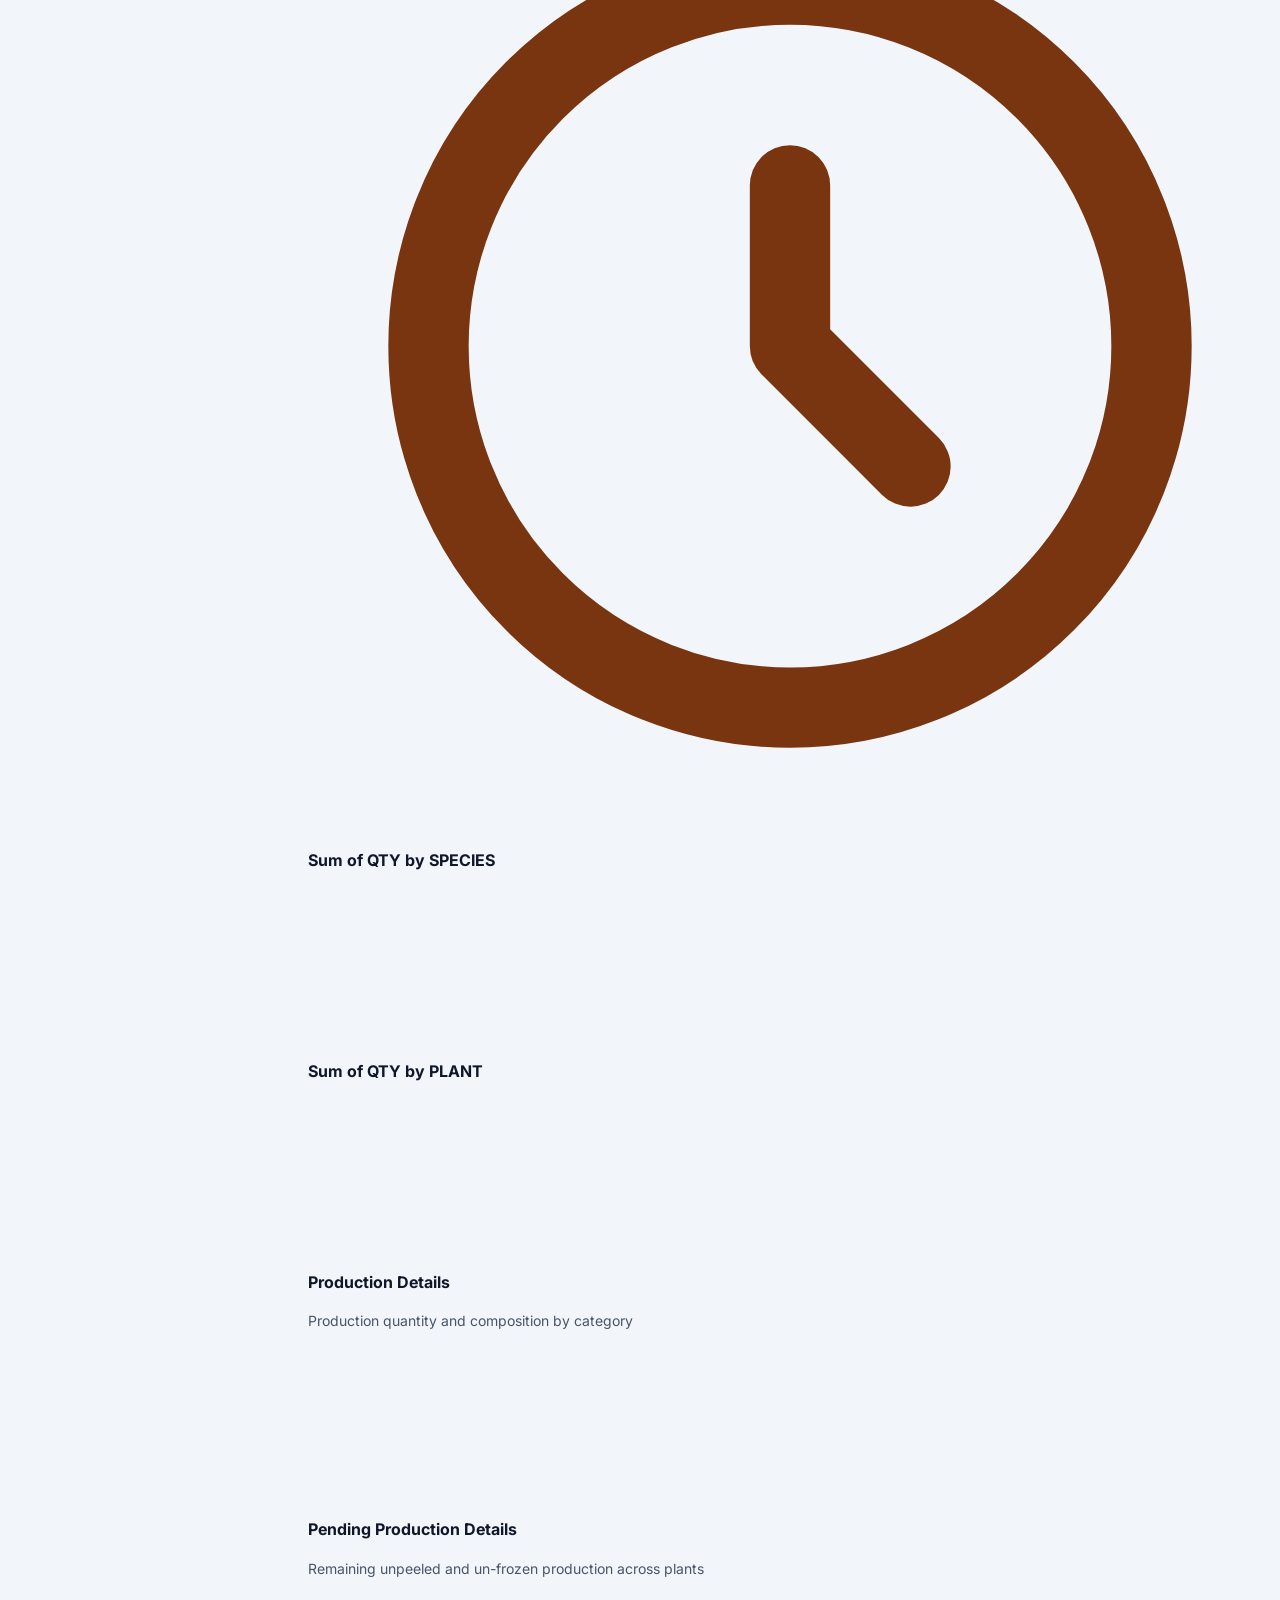
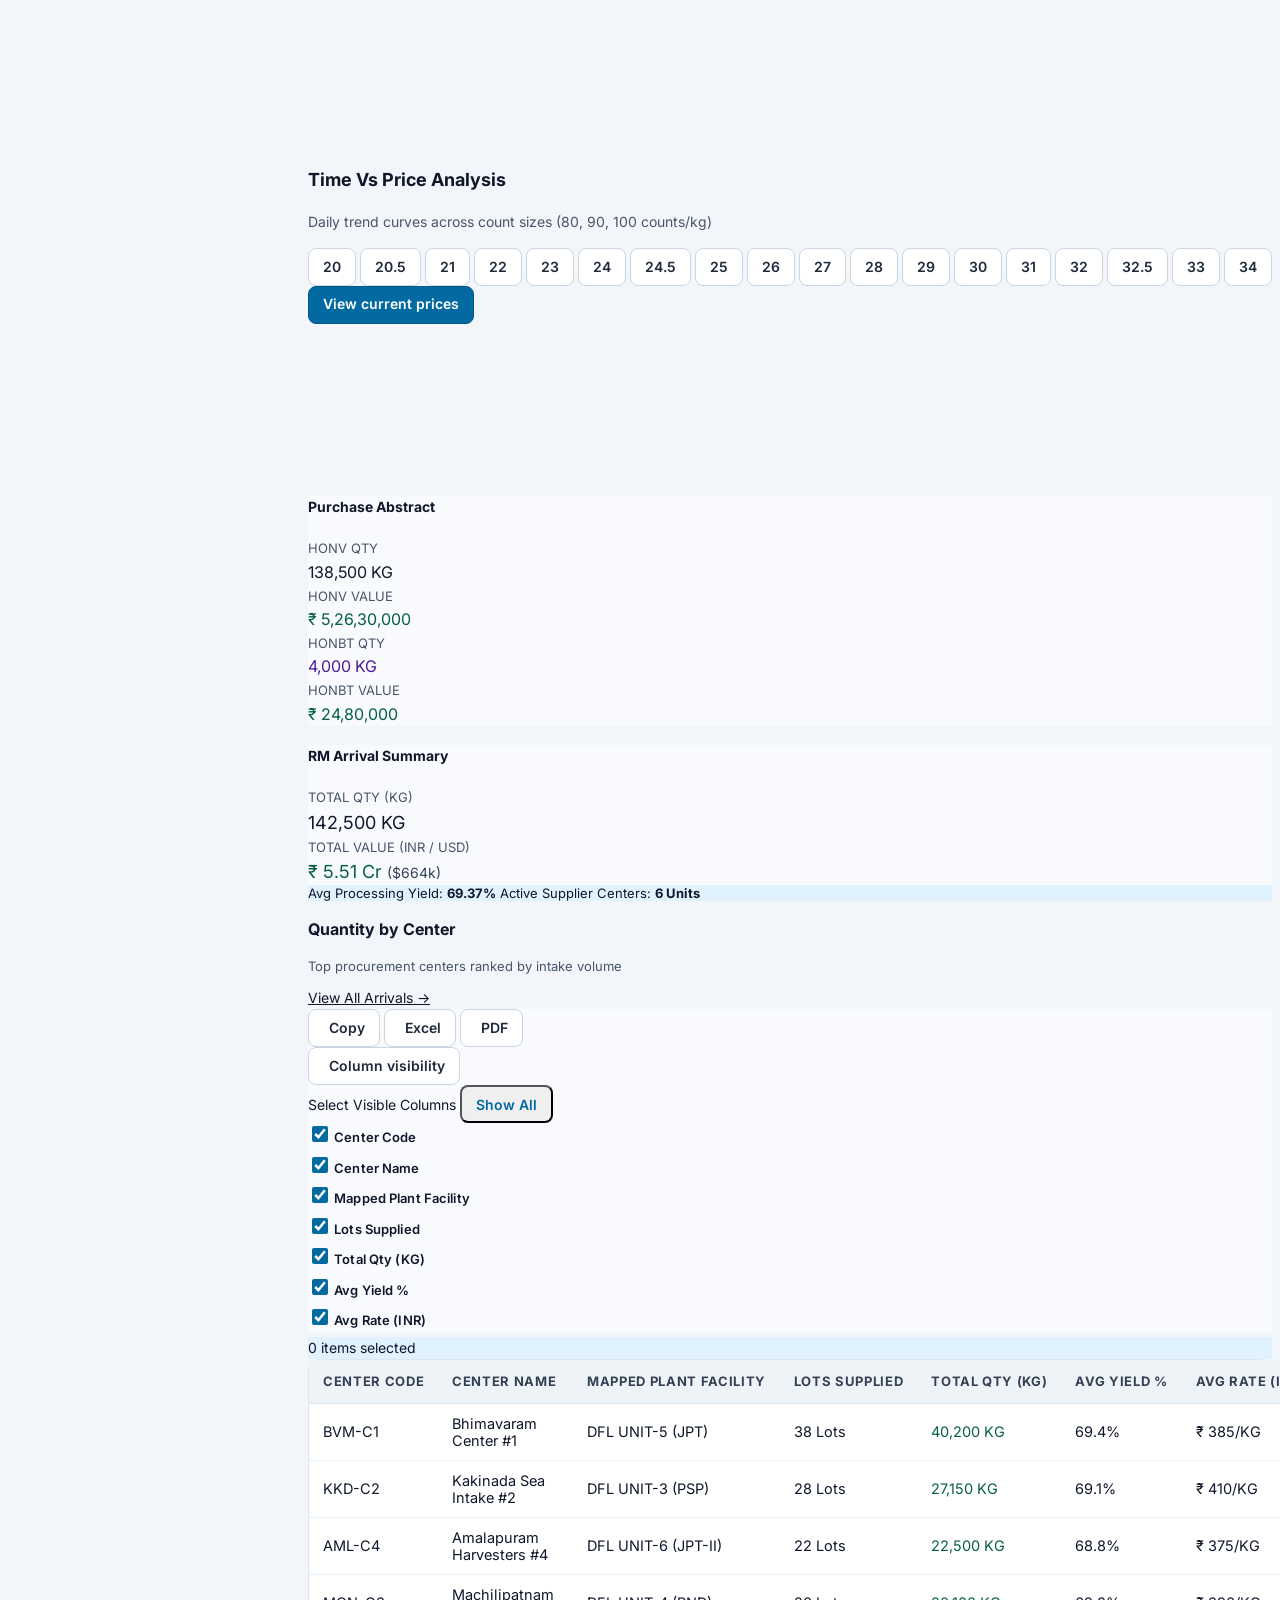
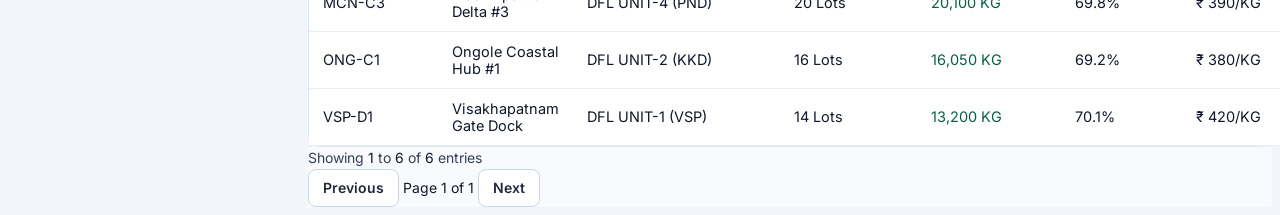
